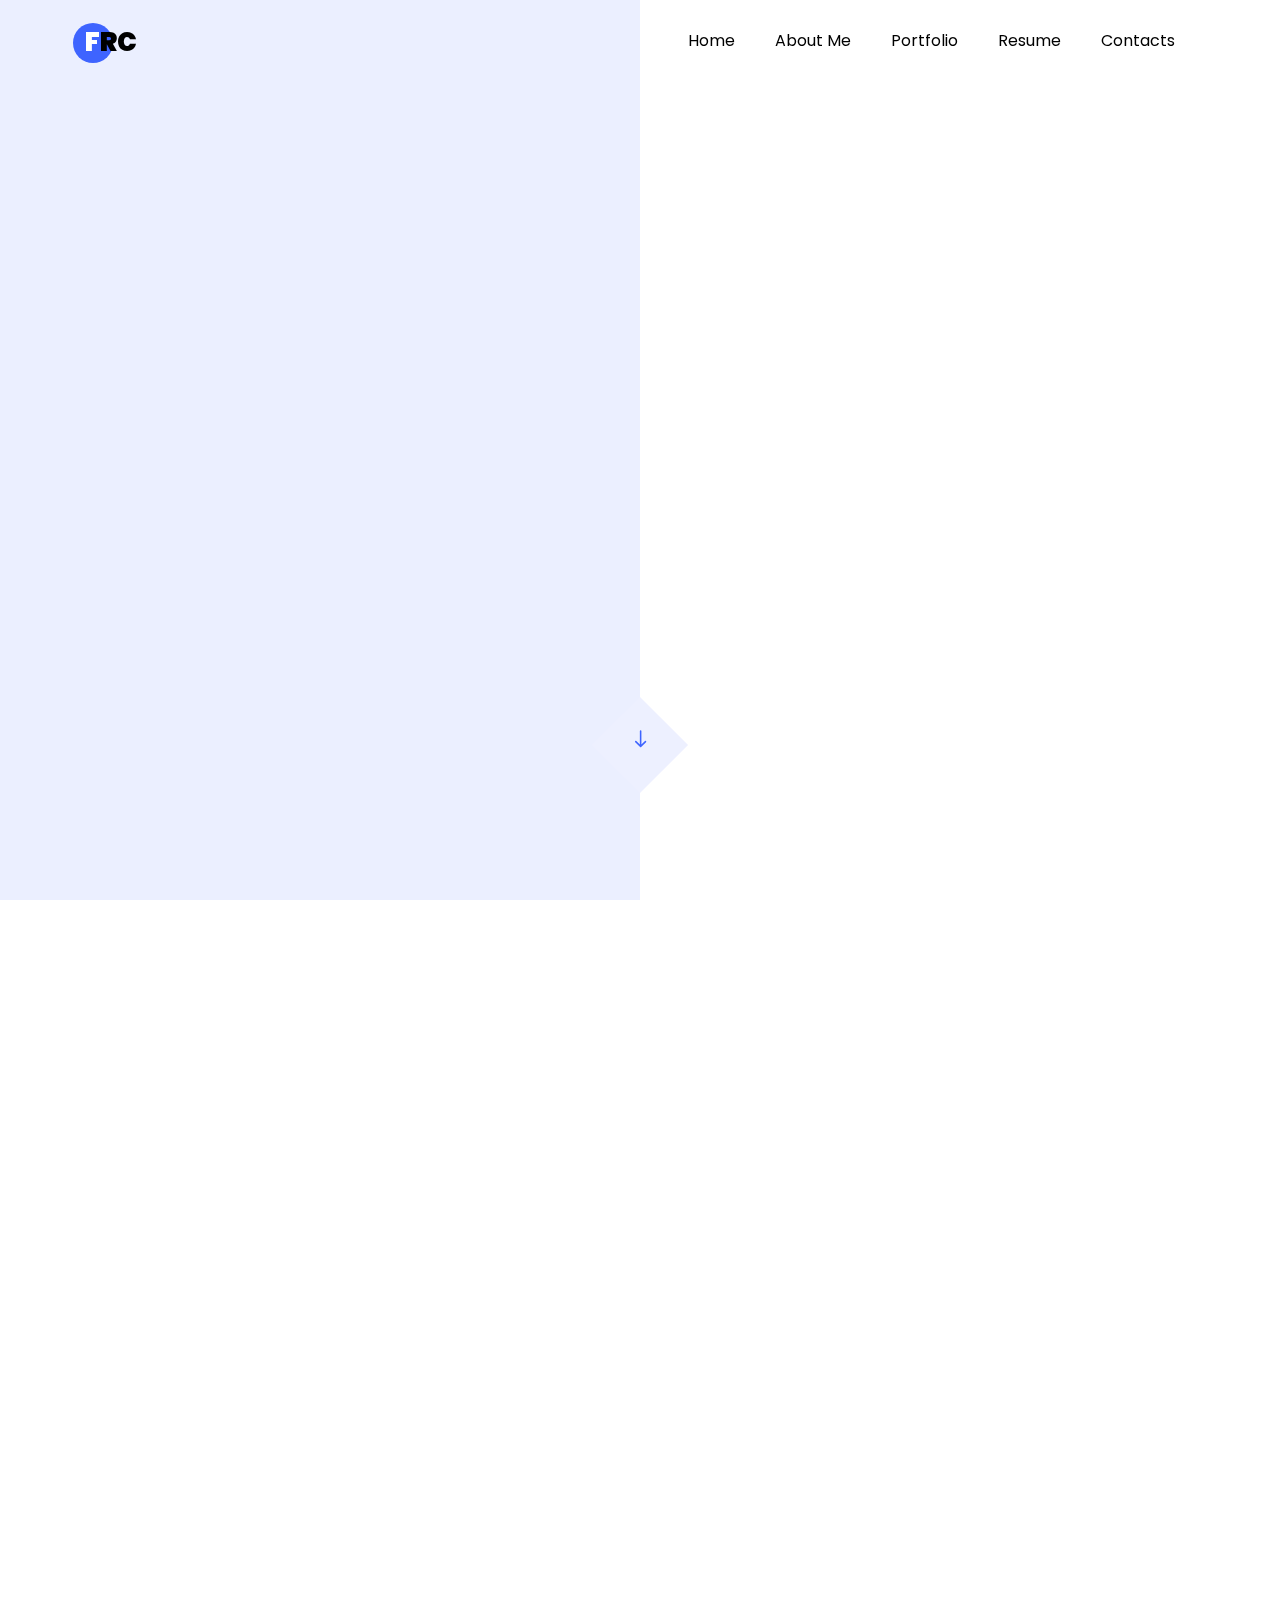
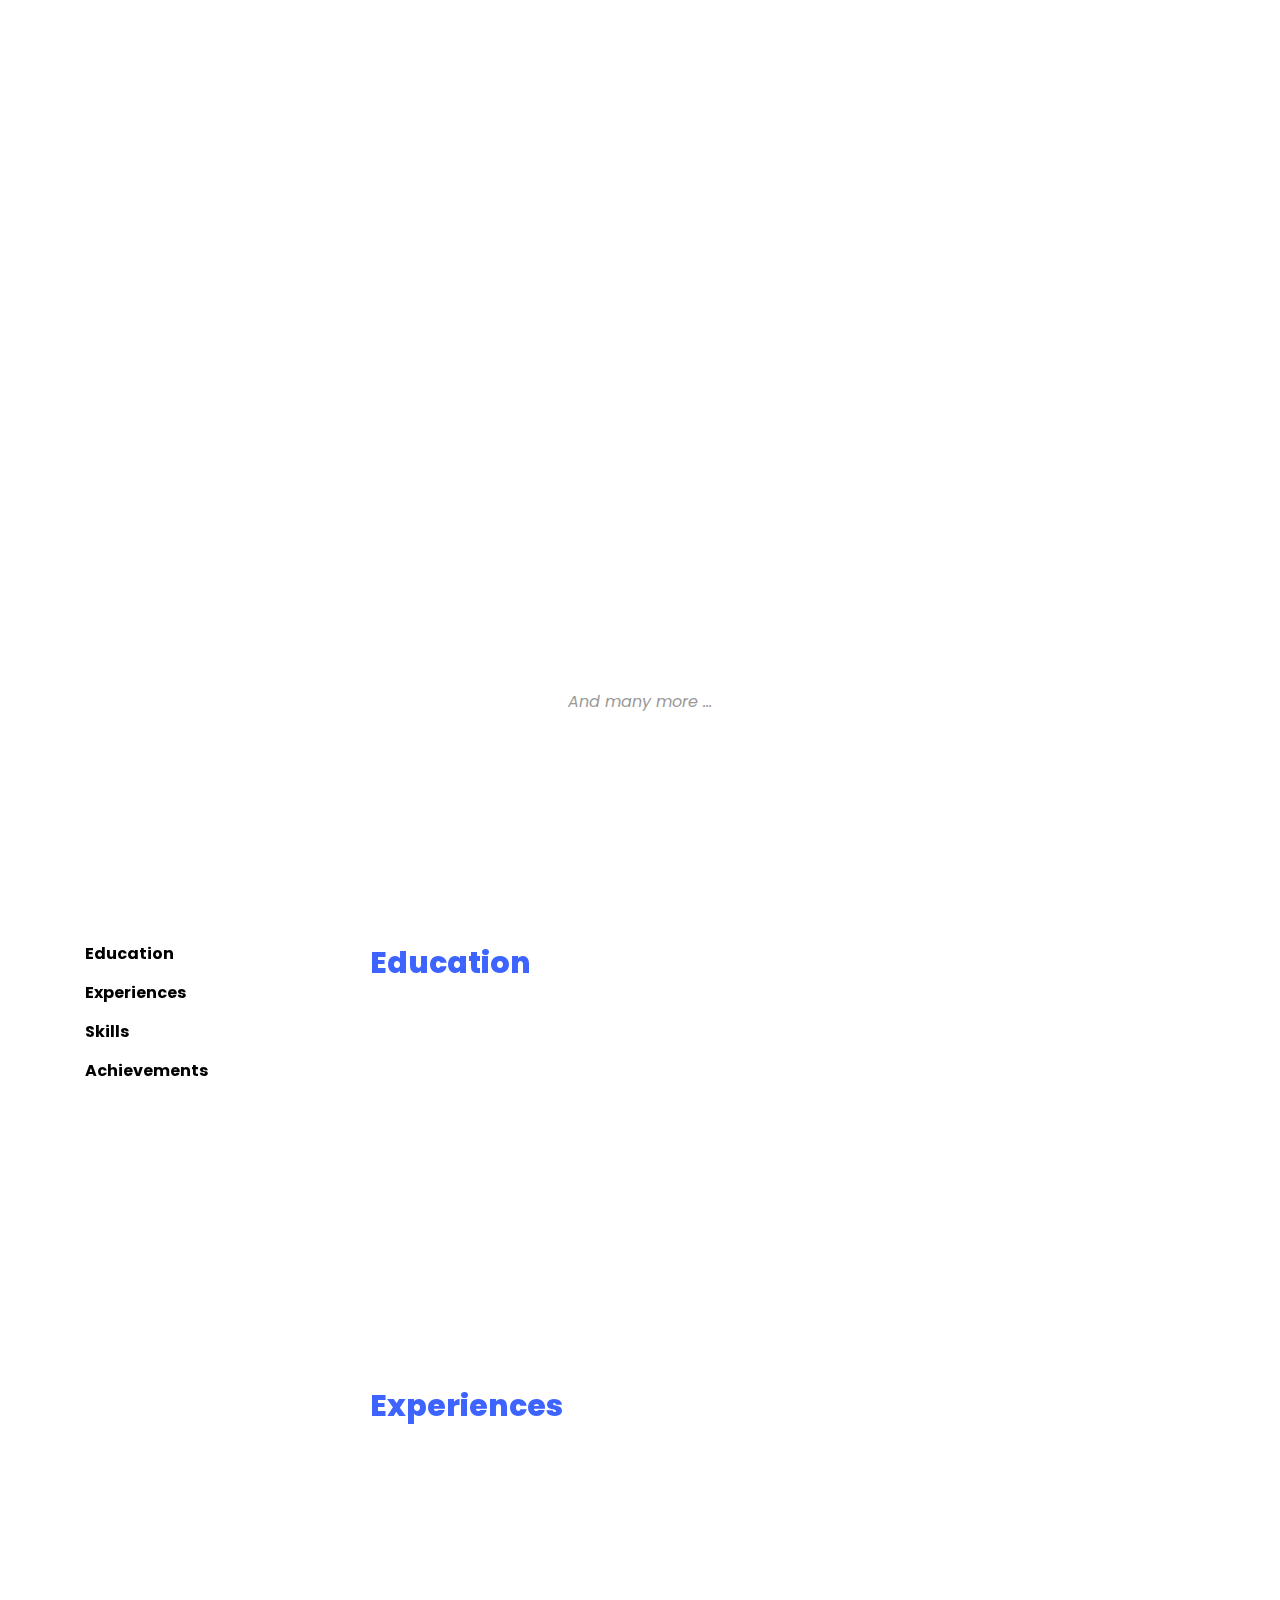
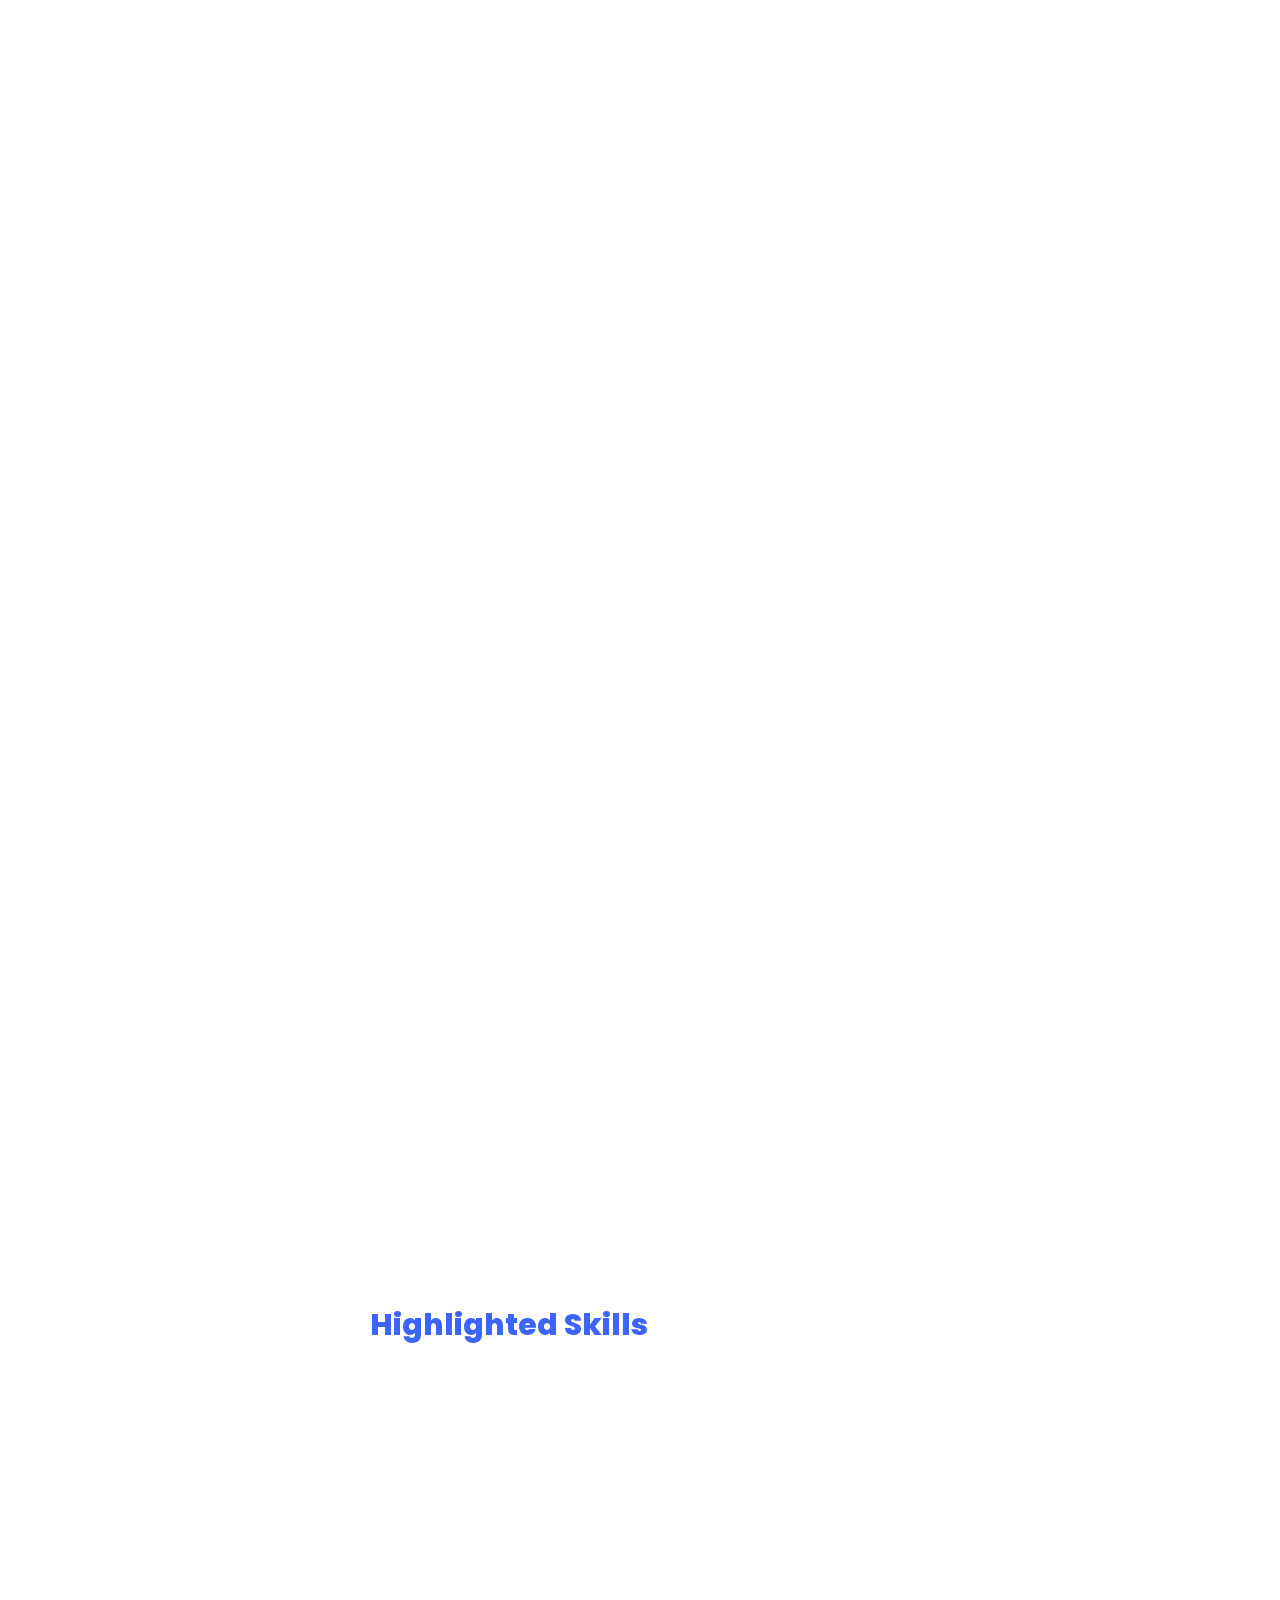
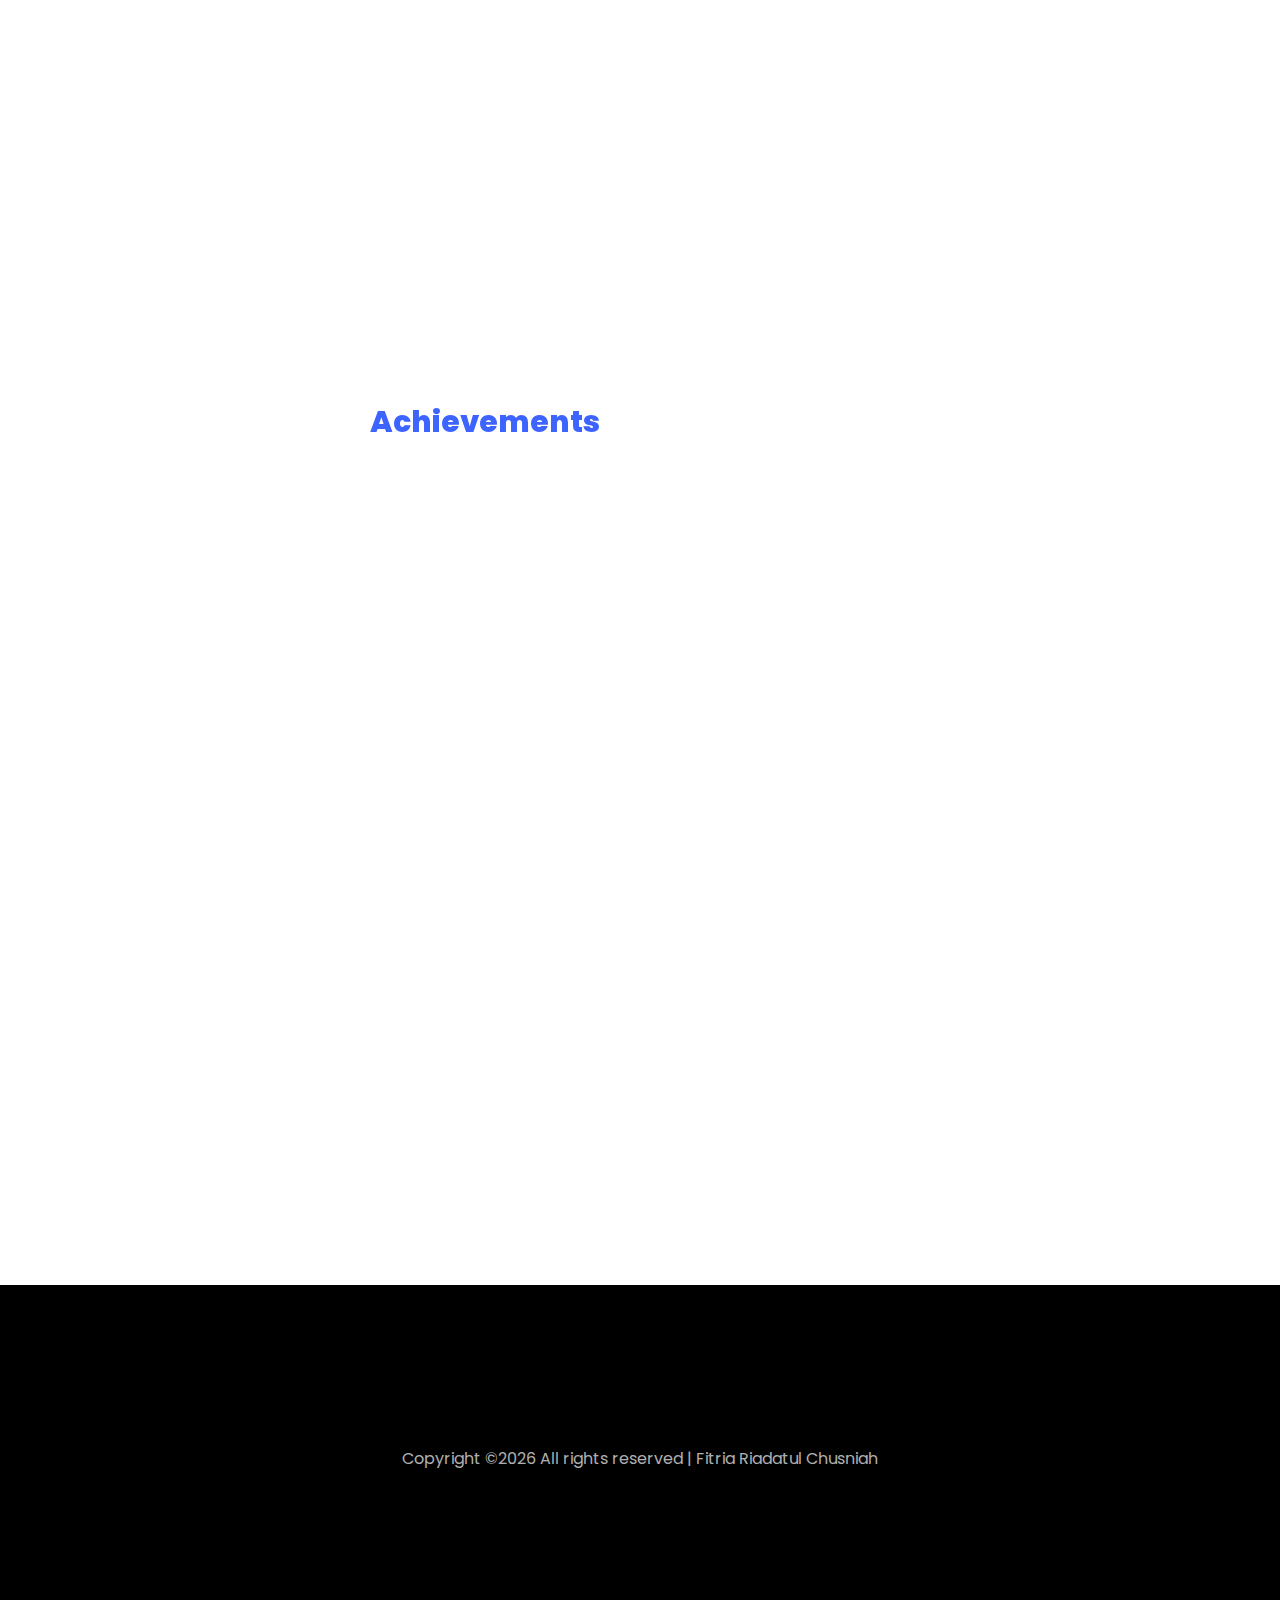
==== index.html @ 3eda2a97 "Update index.html" ====
<!DOCTYPE html>
<html lang="en">
  <head>
    <title>FRC</title>
    <meta charset="utf-8">
    <meta name="viewport" content="width=device-width, initial-scale=1, shrink-to-fit=no">
	  
<meta http-equiv='cache-control' content='no-cache'> 
<meta http-equiv='expires' content='0'> 
<meta http-equiv='pragma' content='no-cache'>
    
    <link href="https://fonts.googleapis.com/css?family=Poppins:100,200,300,400,500,600,700,800,900" rel="stylesheet">

    <link rel="stylesheet" href="css/open-iconic-bootstrap.min.css">
    <link rel="stylesheet" href="css/animate.css">
    
    <link rel="stylesheet" href="css/owl.carousel.min.css">
    <link rel="stylesheet" href="css/owl.theme.default.min.css">
    <link rel="stylesheet" href="css/magnific-popup.css">

    <link rel="stylesheet" href="css/aos.css">

    <link rel="stylesheet" href="css/ionicons.min.css">
    
    <link rel="stylesheet" href="css/flaticon.css">
    <link rel="stylesheet" href="css/icomoon.css">
    <link rel="stylesheet" href="css/style.css">
  </head>
  <body data-spy="scroll" data-target=".site-navbar-target" data-offset="300">
	  
	<!-- Header Start -->	
	<nav class="navbar navbar-expand-lg navbar-dark ftco_navbar ftco-navbar-light site-navbar-target" id="ftco-navbar">
		<div class="container">
		    <a class="navbar-brand" href="index.html"><span>F</span>RC</a>
		    <button class="navbar-toggler js-fh5co-nav-toggle fh5co-nav-toggle" type="button" data-toggle="collapse" data-target="#ftco-nav" aria-controls="ftco-nav" aria-expanded="false" aria-label="Toggle navigation">

		        <span class="oi oi-menu"></span> Menu

		    </button>

		    <div class="collapse navbar-collapse" id="ftco-nav">
		        <ul class="navbar-nav nav ml-auto">
		          <li class="nav-item"><a href="#home-section" class="nav-link"><span>Home</span></a></li>
		          <li class="nav-item"><a href="#about-section" class="nav-link"><span>About Me</span></a></li>
		          <li class="nav-item"><a href="#projects-section" class="nav-link"><span>Portfolio</span></a></li>
		          <li class="nav-item"><a href="#resume-section" class="nav-link"><span>Resume</span></a></li>
		          <li class="nav-item"><a href="#contact-section" class="nav-link"><span>Contacts</span></a></li>
		        </ul>
		    </div>
		</div>
	</nav>
	<!-- Header End -->	
		 
	<!-- Home Start -->		  
	<section class="hero-wrap js-fullheight">
	    <div class="overlay"></div>
	       <div class="container">
	           <div class="row no-gutters slider-text js-fullheight justify-content-center align-items-center">
	               <div class="col-lg-8 col-md-6 ftco-animate d-flex align-items-center">
	         	        <div class="text text-center">
	         		        <span class="subheading">Hey! I am</span>
		  				<h1> NIA.</h1>
			  			<h2>I'm a 
							<span
								class="txt-rotate"
								data-period="2000"
								data-rotate='[ "Programmer.","Learner.","Thinker." ]'>					
							</span>
						</h2>
					</div>
	           	</div>
	         	</div>
	       </div>
	     
		  <div class="mouse">
				<a href="#" class="mouse-icon">
					<div class="mouse-wheel"><span class="ion-ios-arrow-round-down"></span></div>
				</a>
			</div>
	</section>
	<!-- Home End -->	

	<!-- About Start -->	
	<section class="ftco-about img ftco-section ftco-no-pt ftco-no-pb" id="about-section">
	    <div class="container">
	    	<div class="row d-flex no-gutters">
	    		<div class="col-md-6 col-lg-6 pl-md-5 py-5">
	    			<div class="row justify-content-start pb-3">
			            <div class="col-md-12 heading-section ftco-animate">
				          	<h1 class="big">About</h1>
				            <h2 class="mb-4">About Me</h2>
				            <p> 
							      My name is Nia. I am passionate about learning new things, possess strong communication skills, adapt easily, and work well in a team. With my educational and professional background, I am proficient in computer operations, including the use of office management applications for administrative tasks. Additionally, I can build web-based applications using various programming languages.
										</p>
				           
			            </div>
			      </div>	
		      </div>

	    		<div class="col-md-6 col-lg-6 pl-md-5 py-5">
	    			<div class="row justify-content-start pb-3">
			            <div class="col-md-12 heading-section ftco-animate">
				          	 <ul class="about-info mt-4 px-md-0 px-2">
				            	<li class="d-flex"><span>Name</span> <span>: Fitria R. Chusniah [Nia]</span></li>
				            	<li class="d-flex"><span>Age</span> <span>: 26</span></li>
				            	<li class="d-flex"><span>Personality</span> <span>: <a href="https://www.16personalities.com/profiles/d9fbb42cc40e6" target="_blank" style="text-decoration: underline;"><b>INTJ-T</b></a></span></li>
				            	<li class="d-flex"><span>Interest</span> <span>: Books, Movies, Musics, Computers</span></li>
				            	<li class="d-flex"><span>Address</span> <span>: Jakarta, ID</span></li>
				            </ul>
			            </div>
			        </div>
		            <div class="counter-wrap ftco-animate d-flex mt-md-3">
	                    <div class="text">
	            
	                    </div>
		            </div>
		        </div>
	        </div>
	    </div>
	</section>
	<!-- About End -->	


	<!-- Portfolio Start -->	
	<section class="ftco-section ftco-project" id="projects-section">
	   	<div class="container-fluid px-md-0">
	   		<div class="row no-gutters justify-content-center pb-5">
		        <div class="col-md-12 heading-section text-center ftco-animate">
	    	      	<h1 class="big big-2">Portfolio</h1>
	        	    <h2 class="mb-4">My Web Applications Portfolio</h2>
	        	</div>
	    		<div class="row no-gutters">
	    			<div class="col-md-4">
	    				<div class="project img ftco-animate d-flex justify-content-center align-items-center" style="background-image: url(images/work-1.jpg);">
	    					<div class="overlay"></div>
		    				<div class="text text-center p-4">
		    					<h3><a href="#">Admin Web App - Ketringan Indonesia Startup</a></h3>
		    					<span>Codeigniter,Mysql,HTML,CSS,JS</span>
		    				</div>
	    				</div>
	  				</div>
	    			<div class="col-md-4">
	    				<div class="project img ftco-animate d-flex justify-content-center align-items-center" style="background-image: url(images/work-3.jpg);">
	    					<div class="overlay"></div>
		    				<div class="text text-center p-4">
		    					<h3><a href="#">Monitoring Reseller - PPKM IDUKA Telkom University</a></h3>
		    					<span>Codeigniter,Mysql,HTML,CSS,JS</span>
		    				</div>
	    				</div>
	    			</div>
	    			<div class="col-md-4">
	    				<div class="project img ftco-animate d-flex justify-content-center align-items-center" style="background-image: url(images/work-5.jpg);">
	    					<div class="overlay"></div>
		    				<div class="text text-center p-4">
		    					<h3><a href="#">OTO-Online - Logistic of Telkom University</a></h3>
		    					<span>Codeigniter,Mysql,HTML,CSS,JS</span>
		    				</div>
	    				</div>
	    			</div>
	    			<div class="col-md-4">
	    				<div class="project img ftco-animate d-flex justify-content-center align-items-center" style="background-image: url(images/work-6.jpg);">
	    					<div class="overlay"></div>
		    				<div class="text text-center p-4">
		    					<h3><a href="#">Al-Artha - Techno Infinity (Internship Project)</a></h3>
		    					<span>Laravel,Mysql,CSS,JS,Ajax</span>
		    				</div>
	    				</div>
	    			</div>
	    			<div class="col-md-4">
	    				<div class="project img ftco-animate d-flex justify-content-center align-items-center" style="background-image: url(images/work-2.jpg);">
	    					<div class="overlay"></div>
		    				<div class="text text-center p-4">
		    					<h3><a href="#">Content Management Application - James Newman Personal Blog</a></h3>
		    					<span>Codeigniter,Mysql,HTML,CSS</span>
		    				</div>
	    				</div>
	    			</div>
	    			<div class="col-md-4">
	    				<div class="project img ftco-animate d-flex justify-content-center align-items-center" style="background-image: url(images/work-4.jpg);">
	    					<div class="overlay"></div>
		    				<div class="text text-center p-4">
		    					<h3><a href="#">System Information Application -Madrasah At-Taqwa Batuwangi, Bandung</a></h3>
		    					<span>Codeigniter,Mysql,HTML,CSS</span>
		    				</div>
	    				</div>
	    			</div>
	    		</div>
	    	</div>
	    			<center><i>And many more ...</i></center>
	    </div>
	</section>
	<!-- Portfolio End -->

	<!-- Resume Start -->	
	<section class="ftco-section ftco-no-pb goto-here" id="resume-section">
	    <div class="container">
	    	<div class="row">
	    		<div class="col-md-3">
				    <nav id="navi">
					    <ul>
		     			    <li><a href="#page-1">Education</a></li>
		     			    <li><a href="#page-2">Experiences</a></li>
		     			    <li><a href="#page-3">Skills</a></li>
		     			    <li><a href="#page-4">Achievements</a></li>
		     			    <!-- <li><a href="#page-5">Download My Resume</a></li> -->
						</ul>
				    </nav>
				</div>

				<div class="col-md-9">
					<!-- Education Start -->
				    <div id="page-1" class= "page one">
					  	<h2 class="heading">Education</h2>
					    <div class="resume-wrap d-flex ftco-animate">
									<div class="text pl-3">
					    				<span class="date">2017-2020</span>
					    				<h2>Diploma III of Information System</h2>
					    				<i>Telkom University, Bandung, ID | GPa: 3.93</i>
					    		</div>
		    			</div>
		    			<div class="resume-wrap d-flex ftco-animate">
							    <div class="text pl-3">
				    				<span class="date">2013-2016</span>
				    				<h2>Software Engineering</h2>
				    				<i>Vocational High School 1 Kepanjen, Malang, ID</i>
			    				</div>
		    			</div>
					</div>
					<!-- Education End -->

					<!-- Experience Start -->
					<div id="page-2" class= "page two">
					  	<h2 class="heading">Experiences</h2>

					  <div class="resume-wrap d-flex ftco-animate">
		    				<div class="icon d-flex align-items-center justify-content-center">
						   		<span class="flaticon-analysis"></span>
						   	</div>
						   	<div class="text pl-3">
			    				<span class="date">Jan 2019 - Now</span>
			    				<h2>Web Programmer</h2>
			    				<span class="position">Freelancer</span>
			    				<p>
			    					<ul>
			    						<li>Developed and deployed over 15 web applications for diverse clients, encompassing projects from small business websites to complex web-based applications.</li>
			    						<li>Managed projects under Non-Disclosure Agreements (NDAs), ensuring confidentiality regarding application details and client identities for specific projects.</li>
			    					</ul>
			    				</p>
			    			</div>
		    		</div>		    

					  <div class="resume-wrap d-flex ftco-animate">
		    				<div class="icon d-flex align-items-center justify-content-center">
						   		<span class="flaticon-analysis"></span>
						   	</div>
						   	<div class="text pl-3">
			    				<span class="date">Feb 2022 - Dec 2022</span>
			    				<h2>Cybersecurity Data Processor</h2>
			    				<span class="position">BADAN SIBER DAN SANDI NEGARA (BSSN) REPUBLIK INDONESIA</span>
			    				<p>
			    					<ul>
			    						<li>Built and developed an information technology system for processing cybersecurity assessment data.</li>
			    						<li>Processed and analyzed over 500 cybersecurity assessment data points from 2019 to 2022 for regional governments in Indonesia, covering 34 provinces and over 500 regencies/cities. Reported and presented findings to senior management.</li>
			    						<li>Handled administrative clerk duties concurrently, ensuring efficient office operations and supporting office work flow.</li>
			    					</ul>
			    				</p>
			    			</div>
		    		</div>		
						
						<div class="resume-wrap d-flex ftco-animate">
						    <div class="icon d-flex align-items-center justify-content-center">
						    	<span class="flaticon-analysis"></span>
						    </div>
						    <div class="text pl-3">
			    				<span class="date">Januari 2020 - April 2020</span>
			    				<h2>Student Intern (Junior Programmer)</h2>
			    				<span class="position">TECHNO INFINITY Bandung</span>
			    				<p>
			    					<ul>
			    						<li>Assisted the software development team in crafting and implementing essential features for client applications.</li>
			    						<li>Successfully completed development tasks for three applications during the internship period.</li>
			    						<li>Contributed to the overall project success by delivering high-quality code and meeting deadlines.</li>
			    					</ul>
			    				</p>
			    			</div>
		    			</div>
		    			
							<div class="resume-wrap d-flex ftco-animate">
		    				<div class="icon d-flex align-items-center justify-content-center">
						   		<span class="flaticon-analysis"></span>
						   	</div>
						   	<div class="text pl-3">
			    				<span class="date">2018-2019</span>
			    				<h2>Practicum Assistant</h2>
			    				<span class="position">
			    						Applied Science School Laboratory - Telkom University
			    				</span>	
			    				<p>
			    				<p>Planning, implementing and evaluating student practicum activities for the following courses :</p></p>		    				
			    				<ul>
			    						<li>Office Management Application (Microsoft Office: Word, Excel, Power Point, Access)</li>
			    						<li>Algorithm and Computer Programming (Java)</li>
			    						<li>Implementation of User Interface Design (UI/UX)</li>
			    						<li>Advanced Web Programming(PHP)</li>
			    				</ul>
			    				
			    			</div>
		    			</div>	

				    </div>
				    <!-- Experience End -->


					<!-- Skill Start -->
					<div id="page-3" class= "page three">
						<h2 class="heading">Highlighted Skills</h2>


						<div class="row">
							<div class="col-md-6 animate-box">
								<div class="progress-wrap ftco-animate">
									<h2 style="color: #0a7cf8">Technical Skills</h2>
								</div>
							</div>
						  			
							<div class="col-md-6 animate-box">
								<div class="progress-wrap ftco-animate">
									<h2 style="color: #0a7cf8">Non-Technical Skills</h2>
								</div>
							</div>

							<div class="col-md-6 animate-box">
								<div class="progress-wrap ftco-animate">
									<h3>PHP (Codeigniter, Laravel)</h3>
								</div>
							</div>
						  			
							<div class="col-md-6 animate-box">
								<div class="progress-wrap ftco-animate">
									<h3>English</h3>
								</div>
							</div>

							<div class="col-md-6 animate-box">
								<div class="progress-wrap ftco-animate">
									<h3>HTML, CSS</h3>
								</div>
							</div>

							<div class="col-md-6 animate-box">
								<div class="progress-wrap ftco-animate">
									<h3>German</h3>
								</div>
							</div>


							<div class="col-md-6 animate-box">
								<div class="progress-wrap ftco-animate">
									<h3>SQL</h3>
								</div>
							</div>

							<div class="col-md-6 animate-box">
								<div class="progress-wrap ftco-animate">
									<h3>Teamwork</h3>
								</div>
							</div>

							<div class="col-md-6 animate-box">
								<div class="progress-wrap ftco-animate">
									<h3>Git</h3>
								</div>
							</div>	

							<div class="col-md-6 animate-box">
								<div class="progress-wrap ftco-animate">
									<h3>Communication & Public Speaking</h3>
								</div>
							</div>

							<div class="col-md-6 animate-box">
								<div class="progress-wrap ftco-animate">
									<h3>Microsoft Word</h3>
								</div>
							</div>

							<div class="col-md-6 animate-box">
								<div class="progress-wrap ftco-animate">
									<h3>Fast Learner</h3>
								</div>
							</div>

							<div class="col-md-6 animate-box">
								<div class="progress-wrap ftco-animate">
									<h3>Micosoft Excel</h3>
								</div>
							</div>

							<div class="col-md-6 animate-box">
								<div class="progress-wrap ftco-animate">
									<h3>Critical & Analytical Thinking</h3>
								</div>
							</div>
							

							<div class="col-md-6 animate-box">
								<div class="progress-wrap ftco-animate">
									<h3>Micosoft Power Point</h3>
								</div>
							</div>

							<div class="col-md-6 animate-box">
								<div class="progress-wrap ftco-animate">
									<h3>Problem Solving</h3>
								</div>
							</div>

							<div class="col-md-6 animate-box">
								<div class="progress-wrap ftco-animate">
									<h3>Microsoft Access</h3>
								</div>
							</div>
													

							<div class="col-md-6 animate-box">
								<div class="progress-wrap ftco-animate">
									<h3>Punctuality</h3>
								</div>
							</div>
						</div>
					</div>
					<!-- Skill End -->

				    <!-- Achievement Start -->				
					<div id="page-4" class= "page four">
					    <h2 class="heading">Achievements</h2>
						    <div class="resume-wrap d-flex ftco-animate">
							    	<div class="icon d-flex align-items-center justify-content-center">
							    		<span class="flaticon-innovation"></span>
							    	</div>
							    	<div class="text pl-3">
				    					<h2>Scholarship Awardee</h2>
				    					<span class="position">Full Scholarship for Outstanding Achievements, Telkom University 2017</span>
			    					</div>
		    				</div>
		    				<div class="resume-wrap d-flex ftco-animate">
							    	<div class="icon d-flex align-items-center justify-content-center">
							    		<span class="flaticon-innovation"></span>
							    	</div>
							    	<div class="text pl-3">
				    					<h2>Top 15 Web Developer</h2>
				    					<span class="position">Hackathon 2019 :hackBDGweather Competition</span>
			    					</div>
		    				</div>
					</div>
					<!-- Achievement End -->	

<!-- 					<div id="page-5" class= "page five">
						  	<h2 class="heading">Download My CV</h2>
						    <div class="resume-wrap d-flex ftco-animate">						    	
								<div class="text pl-3">
			    					 <a href="images/CV_Portofolio.pdf" target="_blank" download=""><button class="btn btn-primary py-3 px-3">Click Here to Download</button></a>
			    				</div>
		    				</div>		    				
					</div> -->
				</div>
			</div>
	    </div>
	</section>
	<!-- Resume End -->	

	<!-- Contact Start -->
	<section class="ftco-section contact-section ftco-no-pb" id="contact-section">
	    <div class="container">
	      	<div class="row justify-content-center mb-5 pb-3">
		        <div class="col-md-7 heading-section text-center ftco-animate">
	            	<h1 class="big big-2">Contact</h1>
	            	<h2 class="mb-4">Contact Me</h2>
	        	</div>
	    	</div>

	        <div class="row d-flex contact-info mb-5">
	          	<div class="col-md-6 col-lg-3 d-flex ftco-animate">
		          	<div class="align-self-stretch box text-center p-4 shadow">
		          		<div class="icon d-flex align-items-center justify-content-center">
		          			<span class="icon-map-signs"></span>
		          		</div>
		          		<div>
			          		<h3 class="mb-4">Address</h3>
				            <p>Jakarta - Indonesia</p>
				        </div>
			        </div>
	          	</div>
	        	<div class="col-md-6 col-lg-3 d-flex ftco-animate">
	          		<div class="align-self-stretch box text-center p-4 shadow">
	          			<div class="icon d-flex align-items-center justify-content-center">
	          				<span class="icon-phone2"></span>
	          			</div>
	          			<div>
		          			<h3 class="mb-4">Contact Number</h3>
			            	<p>+62851-2101-3021</p>
		            	</div>
		          </div>
	          	</div>
	          	<div class="col-md-6 col-lg-3 d-flex ftco-animate">
	          		<div class="align-self-stretch box text-center p-4 shadow">
	          			<div class="icon d-flex align-items-center justify-content-center">
	          				<span class="icon-paper-plane"></span>
	          			</div>
	          			<div>
		          			<h3 class="mb-4">Email Address</h3>
			            	<p><a href="mailto:fitriachusniah@gmail.com">fitriachusniah@gmail.com</a></p>
			          	</div>
		          	</div>
	          	</div>
	          	<div class="col-md-6 col-lg-3 d-flex ftco-animate">
	          		<div class="align-self-stretch box text-center p-4 shadow">
	          			<div class="icon d-flex align-items-center justify-content-center">
	          				<span class="icon-globe"></span>
	          			</div>
	          			<div>
		          			<h3 class="mb-4">Website</h3>
			            	<p>fitriachusniah.github.io</p>
		            	</div>
		          	</div>
	          	</div>
	        </div>	      
	    </div>
	</section>
	<!-- Contact End -->
			
	<!-- Footer Start -->
	<footer class="ftco-footer ftco-section">
	    <div class="container">
	        <div class="row mb-5"> 
	        </div>
	        <div class="row">
	            <div class="col-md-12 text-center">
	            	<p>
	  				<a href="Reveal/index.html">Copyright</a> &copy;<script>document.write(new Date().getFullYear());</script> All rights reserved | Fitria Riadatul Chusniah
	 				</p>
	          	</div>
	        </div>
	    </div>
	</footer>
	<!-- Footer End -->    
	  

	<!-- loader -->
	  <div id="ftco-loader" class="show fullscreen"><svg class="circular" width="48px" height="48px"><circle class="path-bg" cx="24" cy="24" r="22" fill="none" stroke-width="4" stroke="#eeeeee"/><circle class="path" cx="24" cy="24" r="22" fill="none" stroke-width="4" stroke-miterlimit="10" stroke="#F96D00"/></svg></div>


	  <script src="js/jquery.min.js"></script>
	  <script src="js/jquery-migrate-3.0.1.min.js"></script>
	  <script src="js/popper.min.js"></script>
	  <script src="js/bootstrap.min.js"></script>
	  <script src="js/jquery.easing.1.3.js"></script>
	  <script src="js/jquery.waypoints.min.js"></script>
	  <script src="js/jquery.stellar.min.js"></script>
	  <script src="js/owl.carousel.min.js"></script>
	  <script src="js/jquery.magnific-popup.min.js"></script>
	  <script src="js/aos.js"></script>
	  <script src="js/jquery.animateNumber.min.js"></script>
	  <script src="js/scrollax.min.js"></script>
	  
	  <script src="js/main.js"></script>
    
  </body>
</html>
---- css/flaticon.css ----
/*
  	Flaticon icon font: Flaticon
  	Creation date: 04/01/2019 13:45
  	*/


@font-face {
  font-family: "Flaticon";
  src: url("../fonts/flaticon/font/Flaticon.eot");
  src: url("../fonts/flaticon/font/Flaticon.eot?#iefix") format("embedded-opentype"),
       url("../fonts/flaticon/font/Flaticon.woff") format("woff"),
       url("../fonts/flaticon/font/Flaticon.ttf") format("truetype"),
       url("../fonts/flaticon/font/Flaticon.svg#Flaticon") format("svg");
  font-weight: normal;
  font-style: normal;
}

@media screen and (-webkit-min-device-pixel-ratio:0) {
  @font-face {
    font-family: "Flaticon";
    src: url("../fonts/flaticon/font/Flaticon.svg#Flaticon") format("svg");
  }
}

[class^="flaticon-"]:before, [class*=" flaticon-"]:before,
[class^="flaticon-"]:after, [class*=" flaticon-"]:after {   
  font-family: Flaticon;
  font-style: normal;
  font-weight: normal;
  font-variant: normal;
  text-transform: none;
  line-height: 1;

  /* Better Font Rendering =========== */
  -webkit-font-smoothing: antialiased;
  -moz-osx-font-smoothing: grayscale;
}

.flaticon-ideas:before { content: "\f100"; }
.flaticon-flasks:before { content: "\f101"; }
.flaticon-analysis:before { content: "\f102"; }
.flaticon-ux-design:before { content: "\f103"; }
.flaticon-web-design:before { content: "\f104"; }
.flaticon-idea:before { content: "\f105"; }
.flaticon-innovation:before { content: "\f106"; }
---- css/icomoon.css ----
@font-face {
  font-family: 'icomoon';
  src:  url('../fonts/icomoon/icomoon.eot?6tt51o');
  src:  url('../fonts/icomoon/icomoon.eot?6tt51o#iefix') format('embedded-opentype'),
    url('../fonts/icomoon/icomoon.ttf?6tt51o') format('truetype'),
    url('../fonts/icomoon/icomoon.woff?6tt51o') format('woff'),
    url('../fonts/icomoon/icomoon.svg?6tt51o#icomoon') format('svg');
  font-weight: normal;
  font-style: normal;
}

[class^="icon-"], [class*=" icon-"] {
  /* use !important to prevent issues with browser extensions that change fonts */
  font-family: 'icomoon' !important;
  speak: none;
  font-style: normal;
  font-weight: normal;
  font-variant: normal;
  text-transform: none;
  line-height: 1;

  /* Better Font Rendering =========== */
  -webkit-font-smoothing: antialiased;
  -moz-osx-font-smoothing: grayscale;
}

.icon-asterisk:before {
  content: "\f069";
}
.icon-plus:before {
  content: "\f067";
}
.icon-question:before {
  content: "\f128";
}
.icon-minus:before {
  content: "\f068";
}
.icon-glass:before {
  content: "\f000";
}
.icon-music:before {
  content: "\f001";
}
.icon-search:before {
  content: "\f002";
}
.icon-envelope-o:before {
  content: "\f003";
}
.icon-heart:before {
  content: "\f004";
}
.icon-star:before {
  content: "\f005";
}
.icon-star-o:before {
  content: "\f006";
}
.icon-user:before {
  content: "\f007";
}
.icon-film:before {
  content: "\f008";
}
.icon-th-large:before {
  content: "\f009";
}
.icon-th:before {
  content: "\f00a";
}
.icon-th-list:before {
  content: "\f00b";
}
.icon-check:before {
  content: "\f00c";
}
.icon-close:before {
  content: "\f00d";
}
.icon-remove:before {
  content: "\f00d";
}
.icon-times:before {
  content: "\f00d";
}
.icon-search-plus:before {
  content: "\f00e";
}
.icon-search-minus:before {
  content: "\f010";
}
.icon-power-off:before {
  content: "\f011";
}
.icon-signal:before {
  content: "\f012";
}
.icon-cog:before {
  content: "\f013";
}
.icon-gear:before {
  content: "\f013";
}
.icon-trash-o:before {
  content: "\f014";
}
.icon-home:before {
  content: "\f015";
}
.icon-file-o:before {
  content: "\f016";
}
.icon-clock-o:before {
  content: "\f017";
}
.icon-road:before {
  content: "\f018";
}
.icon-download:before {
  content: "\f019";
}
.icon-arrow-circle-o-down:before {
  content: "\f01a";
}
.icon-arrow-circle-o-up:before {
  content: "\f01b";
}
.icon-inbox:before {
  content: "\f01c";
}
.icon-play-circle-o:before {
  content: "\f01d";
}
.icon-repeat:before {
  content: "\f01e";
}
.icon-rotate-right:before {
  content: "\f01e";
}
.icon-refresh:before {
  content: "\f021";
}
.icon-list-alt:before {
  content: "\f022";
}
.icon-lock:before {
  content: "\f023";
}
.icon-flag:before {
  content: "\f024";
}
.icon-headphones:before {
  content: "\f025";
}
.icon-volume-off:before {
  content: "\f026";
}
.icon-volume-down:before {
  content: "\f027";
}
.icon-volume-up:before {
  content: "\f028";
}
.icon-qrcode:before {
  content: "\f029";
}
.icon-barcode:before {
  content: "\f02a";
}
.icon-tag:before {
  content: "\f02b";
}
.icon-tags:before {
  content: "\f02c";
}
.icon-book:before {
  content: "\f02d";
}
.icon-bookmark:before {
  content: "\f02e";
}
.icon-print:before {
  content: "\f02f";
}
.icon-camera:before {
  content: "\f030";
}
.icon-font:before {
  content: "\f031";
}
.icon-bold:before {
  content: "\f032";
}
.icon-italic:before {
  content: "\f033";
}
.icon-text-height:before {
  content: "\f034";
}
.icon-text-width:before {
  content: "\f035";
}
.icon-align-left:before {
  content: "\f036";
}
.icon-align-center:before {
  content: "\f037";
}
.icon-align-right:before {
  content: "\f038";
}
.icon-align-justify:before {
  content: "\f039";
}
.icon-list:before {
  content: "\f03a";
}
.icon-dedent:before {
  content: "\f03b";
}
.icon-outdent:before {
  content: "\f03b";
}
.icon-indent:before {
  content: "\f03c";
}
.icon-video-camera:before {
  content: "\f03d";
}
.icon-image:before {
  content: "\f03e";
}
.icon-photo:before {
  content: "\f03e";
}
.icon-picture-o:before {
  content: "\f03e";
}
.icon-pencil:before {
  content: "\f040";
}
.icon-map-marker:before {
  content: "\f041";
}
.icon-adjust:before {
  content: "\f042";
}
.icon-tint:before {
  content: "\f043";
}
.icon-edit:before {
  content: "\f044";
}
.icon-pencil-square-o:before {
  content: "\f044";
}
.icon-share-square-o:before {
  content: "\f045";
}
.icon-check-square-o:before {
  content: "\f046";
}
.icon-arrows:before {
  content: "\f047";
}
.icon-step-backward:before {
  content: "\f048";
}
.icon-fast-backward:before {
  content: "\f049";
}
.icon-backward:before {
  content: "\f04a";
}
.icon-play:before {
  content: "\f04b";
}
.icon-pause:before {
  content: "\f04c";
}
.icon-stop:before {
  content: "\f04d";
}
.icon-forward:before {
  content: "\f04e";
}
.icon-fast-forward:before {
  content: "\f050";
}
.icon-step-forward:before {
  content: "\f051";
}
.icon-eject:before {
  content: "\f052";
}
.icon-chevron-left:before {
  content: "\f053";
}
.icon-chevron-right:before {
  content: "\f054";
}
.icon-plus-circle:before {
  content: "\f055";
}
.icon-minus-circle:before {
  content: "\f056";
}
.icon-times-circle:before {
  content: "\f057";
}
.icon-check-circle:before {
  content: "\f058";
}
.icon-question-circle:before {
  content: "\f059";
}
.icon-info-circle:before {
  content: "\f05a";
}
.icon-crosshairs:before {
  content: "\f05b";
}
.icon-times-circle-o:before {
  content: "\f05c";
}
.icon-check-circle-o:before {
  content: "\f05d";
}
.icon-ban:before {
  content: "\f05e";
}
.icon-arrow-left:before {
  content: "\f060";
}
.icon-arrow-right:before {
  content: "\f061";
}
.icon-arrow-up:before {
  content: "\f062";
}
.icon-arrow-down:before {
  content: "\f063";
}
.icon-mail-forward:before {
  content: "\f064";
}
.icon-share:before {
  content: "\f064";
}
.icon-expand:before {
  content: "\f065";
}
.icon-compress:before {
  content: "\f066";
}
.icon-exclamation-circle:before {
  content: "\f06a";
}
.icon-gift:before {
  content: "\f06b";
}
.icon-leaf:before {
  content: "\f06c";
}
.icon-fire:before {
  content: "\f06d";
}
.icon-eye:before {
  content: "\f06e";
}
.icon-eye-slash:before {
  content: "\f070";
}
.icon-exclamation-triangle:before {
  content: "\f071";
}
.icon-warning:before {
  content: "\f071";
}
.icon-plane:before {
  content: "\f072";
}
.icon-calendar:before {
  content: "\f073";
}
.icon-random:before {
  content: "\f074";
}
.icon-comment:before {
  content: "\f075";
}
.icon-magnet:before {
  content: "\f076";
}
.icon-chevron-up:before {
  content: "\f077";
}
.icon-chevron-down:before {
  content: "\f078";
}
.icon-retweet:before {
  content: "\f079";
}
.icon-shopping-cart:before {
  content: "\f07a";
}
.icon-folder:before {
  content: "\f07b";
}
.icon-folder-open:before {
  content: "\f07c";
}
.icon-arrows-v:before {
  content: "\f07d";
}
.icon-arrows-h:before {
  content: "\f07e";
}
.icon-bar-chart:before {
  content: "\f080";
}
.icon-bar-chart-o:before {
  content: "\f080";
}
.icon-twitter-square:before {
  content: "\f081";
}
.icon-facebook-square:before {
  content: "\f082";
}
.icon-camera-retro:before {
  content: "\f083";
}
.icon-key:before {
  content: "\f084";
}
.icon-cogs:before {
  content: "\f085";
}
.icon-gears:before {
  content: "\f085";
}
.icon-comments:before {
  content: "\f086";
}
.icon-thumbs-o-up:before {
  content: "\f087";
}
.icon-thumbs-o-down:before {
  content: "\f088";
}
.icon-star-half:before {
  content: "\f089";
}
.icon-heart-o:before {
  content: "\f08a";
}
.icon-sign-out:before {
  content: "\f08b";
}
.icon-linkedin-square:before {
  content: "\f08c";
}
.icon-thumb-tack:before {
  content: "\f08d";
}
.icon-external-link:before {
  content: "\f08e";
}
.icon-sign-in:before {
  content: "\f090";
}
.icon-trophy:before {
  content: "\f091";
}
.icon-github-square:before {
  content: "\f092";
}
.icon-upload:before {
  content: "\f093";
}
.icon-lemon-o:before {
  content: "\f094";
}
.icon-phone:before {
  content: "\f095";
}
.icon-square-o:before {
  content: "\f096";
}
.icon-bookmark-o:before {
  content: "\f097";
}
.icon-phone-square:before {
  content: "\f098";
}
.icon-twitter:before {
  content: "\f099";
}
.icon-facebook:before {
  content: "\f09a";
}
.icon-facebook-f:before {
  content: "\f09a";
}
.icon-github:before {
  content: "\f09b";
}
.icon-unlock:before {
  content: "\f09c";
}
.icon-credit-card:before {
  content: "\f09d";
}
.icon-feed:before {
  content: "\f09e";
}
.icon-rss:before {
  content: "\f09e";
}
.icon-hdd-o:before {
  content: "\f0a0";
}
.icon-bullhorn:before {
  content: "\f0a1";
}
.icon-bell-o:before {
  content: "\f0a2";
}
.icon-certificate:before {
  content: "\f0a3";
}
.icon-hand-o-right:before {
  content: "\f0a4";
}
.icon-hand-o-left:before {
  content: "\f0a5";
}
.icon-hand-o-up:before {
  content: "\f0a6";
}
.icon-hand-o-down:before {
  content: "\f0a7";
}
.icon-arrow-circle-left:before {
  content: "\f0a8";
}
.icon-arrow-circle-right:before {
  content: "\f0a9";
}
.icon-arrow-circle-up:before {
  content: "\f0aa";
}
.icon-arrow-circle-down:before {
  content: "\f0ab";
}
.icon-globe:before {
  content: "\f0ac";
}
.icon-wrench:before {
  content: "\f0ad";
}
.icon-tasks:before {
  content: "\f0ae";
}
.icon-filter:before {
  content: "\f0b0";
}
.icon-briefcase:before {
  content: "\f0b1";
}
.icon-arrows-alt:before {
  content: "\f0b2";
}
.icon-group:before {
  content: "\f0c0";
}
.icon-users:before {
  content: "\f0c0";
}
.icon-chain:before {
  content: "\f0c1";
}
.icon-link:before {
  content: "\f0c1";
}
.icon-cloud:before {
  content: "\f0c2";
}
.icon-flask:before {
  content: "\f0c3";
}
.icon-cut:before {
  content: "\f0c4";
}
.icon-scissors:before {
  content: "\f0c4";
}
.icon-copy:before {
  content: "\f0c5";
}
.icon-files-o:before {
  content: "\f0c5";
}
.icon-paperclip:before {
  content: "\f0c6";
}
.icon-floppy-o:before {
  content: "\f0c7";
}
.icon-save:before {
  content: "\f0c7";
}
.icon-square:before {
  content: "\f0c8";
}
.icon-bars:before {
  content: "\f0c9";
}
.icon-navicon:before {
  content: "\f0c9";
}
.icon-reorder:before {
  content: "\f0c9";
}
.icon-list-ul:before {
  content: "\f0ca";
}
.icon-list-ol:before {
  content: "\f0cb";
}
.icon-strikethrough:before {
  content: "\f0cc";
}
.icon-underline:before {
  content: "\f0cd";
}
.icon-table:before {
  content: "\f0ce";
}
.icon-magic:before {
  content: "\f0d0";
}
.icon-truck:before {
  content: "\f0d1";
}
.icon-pinterest:before {
  content: "\f0d2";
}
.icon-pinterest-square:before {
  content: "\f0d3";
}
.icon-google-plus-square:before {
  content: "\f0d4";
}
.icon-google-plus:before {
  content: "\f0d5";
}
.icon-money:before {
  content: "\f0d6";
}
.icon-caret-down:before {
  content: "\f0d7";
}
.icon-caret-up:before {
  content: "\f0d8";
}
.icon-caret-left:before {
  content: "\f0d9";
}
.icon-caret-right:before {
  content: "\f0da";
}
.icon-columns:before {
  content: "\f0db";
}
.icon-sort:before {
  content: "\f0dc";
}
.icon-unsorted:before {
  content: "\f0dc";
}
.icon-sort-desc:before {
  content: "\f0dd";
}
.icon-sort-down:before {
  content: "\f0dd";
}
.icon-sort-asc:before {
  content: "\f0de";
}
.icon-sort-up:before {
  content: "\f0de";
}
.icon-envelope:before {
  content: "\f0e0";
}
.icon-linkedin:before {
  content: "\f0e1";
}
.icon-rotate-left:before {
  content: "\f0e2";
}
.icon-undo:before {
  content: "\f0e2";
}
.icon-gavel:before {
  content: "\f0e3";
}
.icon-legal:before {
  content: "\f0e3";
}
.icon-dashboard:before {
  content: "\f0e4";
}
.icon-tachometer:before {
  content: "\f0e4";
}
.icon-comment-o:before {
  content: "\f0e5";
}
.icon-comments-o:before {
  content: "\f0e6";
}
.icon-bolt:before {
  content: "\f0e7";
}
.icon-flash:before {
  content: "\f0e7";
}
.icon-sitemap:before {
  content: "\f0e8";
}
.icon-umbrella:before {
  content: "\f0e9";
}
.icon-clipboard:before {
  content: "\f0ea";
}
.icon-paste:before {
  content: "\f0ea";
}
.icon-lightbulb-o:before {
  content: "\f0eb";
}
.icon-exchange:before {
  content: "\f0ec";
}
.icon-cloud-download:before {
  content: "\f0ed";
}
.icon-cloud-upload:before {
  content: "\f0ee";
}
.icon-user-md:before {
  content: "\f0f0";
}
.icon-stethoscope:before {
  content: "\f0f1";
}
.icon-suitcase:before {
  content: "\f0f2";
}
.icon-bell:before {
  content: "\f0f3";
}
.icon-coffee:before {
  content: "\f0f4";
}
.icon-cutlery:before {
  content: "\f0f5";
}
.icon-file-text-o:before {
  content: "\f0f6";
}
.icon-building-o:before {
  content: "\f0f7";
}
.icon-hospital-o:before {
  content: "\f0f8";
}
.icon-ambulance:before {
  content: "\f0f9";
}
.icon-medkit:before {
  content: "\f0fa";
}
.icon-fighter-jet:before {
  content: "\f0fb";
}
.icon-beer:before {
  content: "\f0fc";
}
.icon-h-square:before {
  content: "\f0fd";
}
.icon-plus-square:before {
  content: "\f0fe";
}
.icon-angle-double-left:before {
  content: "\f100";
}
.icon-angle-double-right:before {
  content: "\f101";
}
.icon-angle-double-up:before {
  content: "\f102";
}
.icon-angle-double-down:before {
  content: "\f103";
}
.icon-angle-left:before {
  content: "\f104";
}
.icon-angle-right:before {
  content: "\f105";
}
.icon-angle-up:before {
  content: "\f106";
}
.icon-angle-down:before {
  content: "\f107";
}
.icon-desktop:before {
  content: "\f108";
}
.icon-laptop:before {
  content: "\f109";
}
.icon-tablet:before {
  content: "\f10a";
}
.icon-mobile:before {
  content: "\f10b";
}
.icon-mobile-phone:before {
  content: "\f10b";
}
.icon-circle-o:before {
  content: "\f10c";
}
.icon-quote-left:before {
  content: "\f10d";
}
.icon-quote-right:before {
  content: "\f10e";
}
.icon-spinner:before {
  content: "\f110";
}
.icon-circle:before {
  content: "\f111";
}
.icon-mail-reply:before {
  content: "\f112";
}
.icon-reply:before {
  content: "\f112";
}
.icon-github-alt:before {
  content: "\f113";
}
.icon-folder-o:before {
  content: "\f114";
}
.icon-folder-open-o:before {
  content: "\f115";
}
.icon-smile-o:before {
  content: "\f118";
}
.icon-frown-o:before {
  content: "\f119";
}
.icon-meh-o:before {
  content: "\f11a";
}
.icon-gamepad:before {
  content: "\f11b";
}
.icon-keyboard-o:before {
  content: "\f11c";
}
.icon-flag-o:before {
  content: "\f11d";
}
.icon-flag-checkered:before {
  content: "\f11e";
}
.icon-terminal:before {
  content: "\f120";
}
.icon-code:before {
  content: "\f121";
}
.icon-mail-reply-all:before {
  content: "\f122";
}
.icon-reply-all:before {
  content: "\f122";
}
.icon-star-half-empty:before {
  content: "\f123";
}
.icon-star-half-full:before {
  content: "\f123";
}
.icon-star-half-o:before {
  content: "\f123";
}
.icon-location-arrow:before {
  content: "\f124";
}
.icon-crop:before {
  content: "\f125";
}
.icon-code-fork:before {
  content: "\f126";
}
.icon-chain-broken:before {
  content: "\f127";
}
.icon-unlink:before {
  content: "\f127";
}
.icon-info:before {
  content: "\f129";
}
.icon-exclamation:before {
  content: "\f12a";
}
.icon-superscript:before {
  content: "\f12b";
}
.icon-subscript:before {
  content: "\f12c";
}
.icon-eraser:before {
  content: "\f12d";
}
.icon-puzzle-piece:before {
  content: "\f12e";
}
.icon-microphone:before {
  content: "\f130";
}
.icon-microphone-slash:before {
  content: "\f131";
}
.icon-shield:before {
  content: "\f132";
}
.icon-calendar-o:before {
  content: "\f133";
}
.icon-fire-extinguisher:before {
  content: "\f134";
}
.icon-rocket:before {
  content: "\f135";
}
.icon-maxcdn:before {
  content: "\f136";
}
.icon-chevron-circle-left:before {
  content: "\f137";
}
.icon-chevron-circle-right:before {
  content: "\f138";
}
.icon-chevron-circle-up:before {
  content: "\f139";
}
.icon-chevron-circle-down:before {
  content: "\f13a";
}
.icon-html5:before {
  content: "\f13b";
}
.icon-css3:before {
  content: "\f13c";
}
.icon-anchor:before {
  content: "\f13d";
}
.icon-unlock-alt:before {
  content: "\f13e";
}
.icon-bullseye:before {
  content: "\f140";
}
.icon-ellipsis-h:before {
  content: "\f141";
}
.icon-ellipsis-v:before {
  content: "\f142";
}
.icon-rss-square:before {
  content: "\f143";
}
.icon-play-circle:before {
  content: "\f144";
}
.icon-ticket:before {
  content: "\f145";
}
.icon-minus-square:before {
  content: "\f146";
}
.icon-minus-square-o:before {
  content: "\f147";
}
.icon-level-up:before {
  content: "\f148";
}
.icon-level-down:before {
  content: "\f149";
}
.icon-check-square:before {
  content: "\f14a";
}
.icon-pencil-square:before {
  content: "\f14b";
}
.icon-external-link-square:before {
  content: "\f14c";
}
.icon-share-square:before {
  content: "\f14d";
}
.icon-compass:before {
  content: "\f14e";
}
.icon-caret-square-o-down:before {
  content: "\f150";
}
.icon-toggle-down:before {
  content: "\f150";
}
.icon-caret-square-o-up:before {
  content: "\f151";
}
.icon-toggle-up:before {
  content: "\f151";
}
.icon-caret-square-o-right:before {
  content: "\f152";
}
.icon-toggle-right:before {
  content: "\f152";
}
.icon-eur:before {
  content: "\f153";
}
.icon-euro:before {
  content: "\f153";
}
.icon-gbp:before {
  content: "\f154";
}
.icon-dollar:before {
  content: "\f155";
}
.icon-usd:before {
  content: "\f155";
}
.icon-inr:before {
  content: "\f156";
}
.icon-rupee:before {
  content: "\f156";
}
.icon-cny:before {
  content: "\f157";
}
.icon-jpy:before {
  content: "\f157";
}
.icon-rmb:before {
  content: "\f157";
}
.icon-yen:before {
  content: "\f157";
}
.icon-rouble:before {
  content: "\f158";
}
.icon-rub:before {
  content: "\f158";
}
.icon-ruble:before {
  content: "\f158";
}
.icon-krw:before {
  content: "\f159";
}
.icon-won:before {
  content: "\f159";
}
.icon-bitcoin:before {
  content: "\f15a";
}
.icon-btc:before {
  content: "\f15a";
}
.icon-file:before {
  content: "\f15b";
}
.icon-file-text:before {
  content: "\f15c";
}
.icon-sort-alpha-asc:before {
  content: "\f15d";
}
.icon-sort-alpha-desc:before {
  content: "\f15e";
}
.icon-sort-amount-asc:before {
  content: "\f160";
}
.icon-sort-amount-desc:before {
  content: "\f161";
}
.icon-sort-numeric-asc:before {
  content: "\f162";
}
.icon-sort-numeric-desc:before {
  content: "\f163";
}
.icon-thumbs-up:before {
  content: "\f164";
}
.icon-thumbs-down:before {
  content: "\f165";
}
.icon-youtube-square:before {
  content: "\f166";
}
.icon-youtube:before {
  content: "\f167";
}
.icon-xing:before {
  content: "\f168";
}
.icon-xing-square:before {
  content: "\f169";
}
.icon-youtube-play:before {
  content: "\f16a";
}
.icon-dropbox:before {
  content: "\f16b";
}
.icon-stack-overflow:before {
  content: "\f16c";
}
.icon-instagram:before {
  content: "\f16d";
}
.icon-flickr:before {
  content: "\f16e";
}
.icon-adn:before {
  content: "\f170";
}
.icon-bitbucket:before {
  content: "\f171";
}
.icon-bitbucket-square:before {
  content: "\f172";
}
.icon-tumblr:before {
  content: "\f173";
}
.icon-tumblr-square:before {
  content: "\f174";
}
.icon-long-arrow-down:before {
  content: "\f175";
}
.icon-long-arrow-up:before {
  content: "\f176";
}
.icon-long-arrow-left:before {
  content: "\f177";
}
.icon-long-arrow-right:before {
  content: "\f178";
}
.icon-apple:before {
  content: "\f179";
}
.icon-windows:before {
  content: "\f17a";
}
.icon-android:before {
  content: "\f17b";
}
.icon-linux:before {
  content: "\f17c";
}
.icon-dribbble:before {
  content: "\f17d";
}
.icon-skype:before {
  content: "\f17e";
}
.icon-foursquare:before {
  content: "\f180";
}
.icon-trello:before {
  content: "\f181";
}
.icon-female:before {
  content: "\f182";
}
.icon-male:before {
  content: "\f183";
}
.icon-gittip:before {
  content: "\f184";
}
.icon-gratipay:before {
  content: "\f184";
}
.icon-sun-o:before {
  content: "\f185";
}
.icon-moon-o:before {
  content: "\f186";
}
.icon-archive:before {
  content: "\f187";
}
.icon-bug:before {
  content: "\f188";
}
.icon-vk:before {
  content: "\f189";
}
.icon-weibo:before {
  content: "\f18a";
}
.icon-renren:before {
  content: "\f18b";
}
.icon-pagelines:before {
  content: "\f18c";
}
.icon-stack-exchange:before {
  content: "\f18d";
}
.icon-arrow-circle-o-right:before {
  content: "\f18e";
}
.icon-arrow-circle-o-left:before {
  content: "\f190";
}
.icon-caret-square-o-left:before {
  content: "\f191";
}
.icon-toggle-left:before {
  content: "\f191";
}
.icon-dot-circle-o:before {
  content: "\f192";
}
.icon-wheelchair:before {
  content: "\f193";
}
.icon-vimeo-square:before {
  content: "\f194";
}
.icon-try:before {
  content: "\f195";
}
.icon-turkish-lira:before {
  content: "\f195";
}
.icon-plus-square-o:before {
  content: "\f196";
}
.icon-space-shuttle:before {
  content: "\f197";
}
.icon-slack:before {
  content: "\f198";
}
.icon-envelope-square:before {
  content: "\f199";
}
.icon-wordpress:before {
  content: "\f19a";
}
.icon-openid:before {
  content: "\f19b";
}
.icon-bank:before {
  content: "\f19c";
}
.icon-institution:before {
  content: "\f19c";
}
.icon-university:before {
  content: "\f19c";
}
.icon-graduation-cap:before {
  content: "\f19d";
}
.icon-mortar-board:before {
  content: "\f19d";
}
.icon-yahoo:before {
  content: "\f19e";
}
.icon-google:before {
  content: "\f1a0";
}
.icon-reddit:before {
  content: "\f1a1";
}
.icon-reddit-square:before {
  content: "\f1a2";
}
.icon-stumbleupon-circle:before {
  content: "\f1a3";
}
.icon-stumbleupon:before {
  content: "\f1a4";
}
.icon-delicious:before {
  content: "\f1a5";
}
.icon-digg:before {
  content: "\f1a6";
}
.icon-pied-piper-pp:before {
  content: "\f1a7";
}
.icon-pied-piper-alt:before {
  content: "\f1a8";
}
.icon-drupal:before {
  content: "\f1a9";
}
.icon-joomla:before {
  content: "\f1aa";
}
.icon-language:before {
  content: "\f1ab";
}
.icon-fax:before {
  content: "\f1ac";
}
.icon-building:before {
  content: "\f1ad";
}
.icon-child:before {
  content: "\f1ae";
}
.icon-paw:before {
  content: "\f1b0";
}
.icon-spoon:before {
  content: "\f1b1";
}
.icon-cube:before {
  content: "\f1b2";
}
.icon-cubes:before {
  content: "\f1b3";
}
.icon-behance:before {
  content: "\f1b4";
}
.icon-behance-square:before {
  content: "\f1b5";
}
.icon-steam:before {
  content: "\f1b6";
}
.icon-steam-square:before {
  content: "\f1b7";
}
.icon-recycle:before {
  content: "\f1b8";
}
.icon-automobile:before {
  content: "\f1b9";
}
.icon-car:before {
  content: "\f1b9";
}
.icon-cab:before {
  content: "\f1ba";
}
.icon-taxi:before {
  content: "\f1ba";
}
.icon-tree:before {
  content: "\f1bb";
}
.icon-spotify:before {
  content: "\f1bc";
}
.icon-deviantart:before {
  content: "\f1bd";
}
.icon-soundcloud:before {
  content: "\f1be";
}
.icon-database:before {
  content: "\f1c0";
}
.icon-file-pdf-o:before {
  content: "\f1c1";
}
.icon-file-word-o:before {
  content: "\f1c2";
}
.icon-file-excel-o:before {
  content: "\f1c3";
}
.icon-file-powerpoint-o:before {
  content: "\f1c4";
}
.icon-file-image-o:before {
  content: "\f1c5";
}
.icon-file-photo-o:before {
  content: "\f1c5";
}
.icon-file-picture-o:before {
  content: "\f1c5";
}
.icon-file-archive-o:before {
  content: "\f1c6";
}
.icon-file-zip-o:before {
  content: "\f1c6";
}
.icon-file-audio-o:before {
  content: "\f1c7";
}
.icon-file-sound-o:before {
  content: "\f1c7";
}
.icon-file-movie-o:before {
  content: "\f1c8";
}
.icon-file-video-o:before {
  content: "\f1c8";
}
.icon-file-code-o:before {
  content: "\f1c9";
}
.icon-vine:before {
  content: "\f1ca";
}
.icon-codepen:before {
  content: "\f1cb";
}
.icon-jsfiddle:before {
  content: "\f1cc";
}
.icon-life-bouy:before {
  content: "\f1cd";
}
.icon-life-buoy:before {
  content: "\f1cd";
}
.icon-life-ring:before {
  content: "\f1cd";
}
.icon-life-saver:before {
  content: "\f1cd";
}
.icon-support:before {
  content: "\f1cd";
}
.icon-circle-o-notch:before {
  content: "\f1ce";
}
.icon-ra:before {
  content: "\f1d0";
}
.icon-rebel:before {
  content: "\f1d0";
}
.icon-resistance:before {
  content: "\f1d0";
}
.icon-empire:before {
  content: "\f1d1";
}
.icon-ge:before {
  content: "\f1d1";
}
.icon-git-square:before {
  content: "\f1d2";
}
.icon-git:before {
  content: "\f1d3";
}
.icon-hacker-news:before {
  content: "\f1d4";
}
.icon-y-combinator-square:before {
  content: "\f1d4";
}
.icon-yc-square:before {
  content: "\f1d4";
}
.icon-tencent-weibo:before {
  content: "\f1d5";
}
.icon-qq:before {
  content: "\f1d6";
}
.icon-wechat:before {
  content: "\f1d7";
}
.icon-weixin:before {
  content: "\f1d7";
}
.icon-paper-plane:before {
  content: "\f1d8";
}
.icon-send:before {
  content: "\f1d8";
}
.icon-paper-plane-o:before {
  content: "\f1d9";
}
.icon-send-o:before {
  content: "\f1d9";
}
.icon-history:before {
  content: "\f1da";
}
.icon-circle-thin:before {
  content: "\f1db";
}
.icon-header:before {
  content: "\f1dc";
}
.icon-paragraph:before {
  content: "\f1dd";
}
.icon-sliders:before {
  content: "\f1de";
}
.icon-share-alt:before {
  content: "\f1e0";
}
.icon-share-alt-square:before {
  content: "\f1e1";
}
.icon-bomb:before {
  content: "\f1e2";
}
.icon-futbol-o:before {
  content: "\f1e3";
}
.icon-soccer-ball-o:before {
  content: "\f1e3";
}
.icon-tty:before {
  content: "\f1e4";
}
.icon-binoculars:before {
  content: "\f1e5";
}
.icon-plug:before {
  content: "\f1e6";
}
.icon-slideshare:before {
  content: "\f1e7";
}
.icon-twitch:before {
  content: "\f1e8";
}
.icon-yelp:before {
  content: "\f1e9";
}
.icon-newspaper-o:before {
  content: "\f1ea";
}
.icon-wifi:before {
  content: "\f1eb";
}
.icon-calculator:before {
  content: "\f1ec";
}
.icon-paypal:before {
  content: "\f1ed";
}
.icon-google-wallet:before {
  content: "\f1ee";
}
.icon-cc-visa:before {
  content: "\f1f0";
}
.icon-cc-mastercard:before {
  content: "\f1f1";
}
.icon-cc-discover:before {
  content: "\f1f2";
}
.icon-cc-amex:before {
  content: "\f1f3";
}
.icon-cc-paypal:before {
  content: "\f1f4";
}
.icon-cc-stripe:before {
  content: "\f1f5";
}
.icon-bell-slash:before {
  content: "\f1f6";
}
.icon-bell-slash-o:before {
  content: "\f1f7";
}
.icon-trash:before {
  content: "\f1f8";
}
.icon-copyright:before {
  content: "\f1f9";
}
.icon-at:before {
  content: "\f1fa";
}
.icon-eyedropper:before {
  content: "\f1fb";
}
.icon-paint-brush:before {
  content: "\f1fc";
}
.icon-birthday-cake:before {
  content: "\f1fd";
}
.icon-area-chart:before {
  content: "\f1fe";
}
.icon-pie-chart:before {
  content: "\f200";
}
.icon-line-chart:before {
  content: "\f201";
}
.icon-lastfm:before {
  content: "\f202";
}
.icon-lastfm-square:before {
  content: "\f203";
}
.icon-toggle-off:before {
  content: "\f204";
}
.icon-toggle-on:before {
  content: "\f205";
}
.icon-bicycle:before {
  content: "\f206";
}
.icon-bus:before {
  content: "\f207";
}
.icon-ioxhost:before {
  content: "\f208";
}
.icon-angellist:before {
  content: "\f209";
}
.icon-cc:before {
  content: "\f20a";
}
.icon-ils:before {
  content: "\f20b";
}
.icon-shekel:before {
  content: "\f20b";
}
.icon-sheqel:before {
  content: "\f20b";
}
.icon-meanpath:before {
  content: "\f20c";
}
.icon-buysellads:before {
  content: "\f20d";
}
.icon-connectdevelop:before {
  content: "\f20e";
}
.icon-dashcube:before {
  content: "\f210";
}
.icon-forumbee:before {
  content: "\f211";
}
.icon-leanpub:before {
  content: "\f212";
}
.icon-sellsy:before {
  content: "\f213";
}
.icon-shirtsinbulk:before {
  content: "\f214";
}
.icon-simplybuilt:before {
  content: "\f215";
}
.icon-skyatlas:before {
  content: "\f216";
}
.icon-cart-plus:before {
  content: "\f217";
}
.icon-cart-arrow-down:before {
  content: "\f218";
}
.icon-diamond:before {
  content: "\f219";
}
.icon-ship:before {
  content: "\f21a";
}
.icon-user-secret:before {
  content: "\f21b";
}
.icon-motorcycle:before {
  content: "\f21c";
}
.icon-street-view:before {
  content: "\f21d";
}
.icon-heartbeat:before {
  content: "\f21e";
}
.icon-venus:before {
  content: "\f221";
}
.icon-mars:before {
  content: "\f222";
}
.icon-mercury:before {
  content: "\f223";
}
.icon-intersex:before {
  content: "\f224";
}
.icon-transgender:before {
  content: "\f224";
}
.icon-transgender-alt:before {
  content: "\f225";
}
.icon-venus-double:before {
  content: "\f226";
}
.icon-mars-double:before {
  content: "\f227";
}
.icon-venus-mars:before {
  content: "\f228";
}
.icon-mars-stroke:before {
  content: "\f229";
}
.icon-mars-stroke-v:before {
  content: "\f22a";
}
.icon-mars-stroke-h:before {
  content: "\f22b";
}
.icon-neuter:before {
  content: "\f22c";
}
.icon-genderless:before {
  content: "\f22d";
}
.icon-facebook-official:before {
  content: "\f230";
}
.icon-pinterest-p:before {
  content: "\f231";
}
.icon-whatsapp:before {
  content: "\f232";
}
.icon-server:before {
  content: "\f233";
}
.icon-user-plus:before {
  content: "\f234";
}
.icon-user-times:before {
  content: "\f235";
}
.icon-bed:before {
  content: "\f236";
}
.icon-hotel:before {
  content: "\f236";
}
.icon-viacoin:before {
  content: "\f237";
}
.icon-train:before {
  content: "\f238";
}
.icon-subway:before {
  content: "\f239";
}
.icon-medium:before {
  content: "\f23a";
}
.icon-y-combinator:before {
  content: "\f23b";
}
.icon-yc:before {
  content: "\f23b";
}
.icon-optin-monster:before {
  content: "\f23c";
}
.icon-opencart:before {
  content: "\f23d";
}
.icon-expeditedssl:before {
  content: "\f23e";
}
.icon-battery:before {
  content: "\f240";
}
.icon-battery-4:before {
  content: "\f240";
}
.icon-battery-full:before {
  content: "\f240";
}
.icon-battery-3:before {
  content: "\f241";
}
.icon-battery-three-quarters:before {
  content: "\f241";
}
.icon-battery-2:before {
  content: "\f242";
}
.icon-battery-half:before {
  content: "\f242";
}
.icon-battery-1:before {
  content: "\f243";
}
.icon-battery-quarter:before {
  content: "\f243";
}
.icon-battery-0:before {
  content: "\f244";
}
.icon-battery-empty:before {
  content: "\f244";
}
.icon-mouse-pointer:before {
  content: "\f245";
}
.icon-i-cursor:before {
  content: "\f246";
}
.icon-object-group:before {
  content: "\f247";
}
.icon-object-ungroup:before {
  content: "\f248";
}
.icon-sticky-note:before {
  content: "\f249";
}
.icon-sticky-note-o:before {
  content: "\f24a";
}
.icon-cc-jcb:before {
  content: "\f24b";
}
.icon-cc-diners-club:before {
  content: "\f24c";
}
.icon-clone:before {
  content: "\f24d";
}
.icon-balance-scale:before {
  content: "\f24e";
}
.icon-hourglass-o:before {
  content: "\f250";
}
.icon-hourglass-1:before {
  content: "\f251";
}
.icon-hourglass-start:before {
  content: "\f251";
}
.icon-hourglass-2:before {
  content: "\f252";
}
.icon-hourglass-half:before {
  content: "\f252";
}
.icon-hourglass-3:before {
  content: "\f253";
}
.icon-hourglass-end:before {
  content: "\f253";
}
.icon-hourglass:before {
  content: "\f254";
}
.icon-hand-grab-o:before {
  content: "\f255";
}
.icon-hand-rock-o:before {
  content: "\f255";
}
.icon-hand-paper-o:before {
  content: "\f256";
}
.icon-hand-stop-o:before {
  content: "\f256";
}
.icon-hand-scissors-o:before {
  content: "\f257";
}
.icon-hand-lizard-o:before {
  content: "\f258";
}
.icon-hand-spock-o:before {
  content: "\f259";
}
.icon-hand-pointer-o:before {
  content: "\f25a";
}
.icon-hand-peace-o:before {
  content: "\f25b";
}
.icon-trademark:before {
  content: "\f25c";
}
.icon-registered:before {
  content: "\f25d";
}
.icon-creative-commons:before {
  content: "\f25e";
}
.icon-gg:before {
  content: "\f260";
}
.icon-gg-circle:before {
  content: "\f261";
}
.icon-tripadvisor:before {
  content: "\f262";
}
.icon-odnoklassniki:before {
  content: "\f263";
}
.icon-odnoklassniki-square:before {
  content: "\f264";
}
.icon-get-pocket:before {
  content: "\f265";
}
.icon-wikipedia-w:before {
  content: "\f266";
}
.icon-safari:before {
  content: "\f267";
}
.icon-chrome:before {
  content: "\f268";
}
.icon-firefox:before {
  content: "\f269";
}
.icon-opera:before {
  content: "\f26a";
}
.icon-internet-explorer:before {
  content: "\f26b";
}
.icon-television:before {
  content: "\f26c";
}
.icon-tv:before {
  content: "\f26c";
}
.icon-contao:before {
  content: "\f26d";
}
.icon-500px:before {
  content: "\f26e";
}
.icon-amazon:before {
  content: "\f270";
}
.icon-calendar-plus-o:before {
  content: "\f271";
}
.icon-calendar-minus-o:before {
  content: "\f272";
}
.icon-calendar-times-o:before {
  content: "\f273";
}
.icon-calendar-check-o:before {
  content: "\f274";
}
.icon-industry:before {
  content: "\f275";
}
.icon-map-pin:before {
  content: "\f276";
}
.icon-map-signs:before {
  content: "\f277";
}
.icon-map-o:before {
  content: "\f278";
}
.icon-map:before {
  content: "\f279";
}
.icon-commenting:before {
  content: "\f27a";
}
.icon-commenting-o:before {
  content: "\f27b";
}
.icon-houzz:before {
  content: "\f27c";
}
.icon-vimeo:before {
  content: "\f27d";
}
.icon-black-tie:before {
  content: "\f27e";
}
.icon-fonticons:before {
  content: "\f280";
}
.icon-reddit-alien:before {
  content: "\f281";
}
.icon-edge:before {
  content: "\f282";
}
.icon-credit-card-alt:before {
  content: "\f283";
}
.icon-codiepie:before {
  content: "\f284";
}
.icon-modx:before {
  content: "\f285";
}
.icon-fort-awesome:before {
  content: "\f286";
}
.icon-usb:before {
  content: "\f287";
}
.icon-product-hunt:before {
  content: "\f288";
}
.icon-mixcloud:before {
  content: "\f289";
}
.icon-scribd:before {
  content: "\f28a";
}
.icon-pause-circle:before {
  content: "\f28b";
}
.icon-pause-circle-o:before {
  content: "\f28c";
}
.icon-stop-circle:before {
  content: "\f28d";
}
.icon-stop-circle-o:before {
  content: "\f28e";
}
.icon-shopping-bag:before {
  content: "\f290";
}
.icon-shopping-basket:before {
  content: "\f291";
}
.icon-hashtag:before {
  content: "\f292";
}
.icon-bluetooth:before {
  content: "\f293";
}
.icon-bluetooth-b:before {
  content: "\f294";
}
.icon-percent:before {
  content: "\f295";
}
.icon-gitlab:before {
  content: "\f296";
}
.icon-wpbeginner:before {
  content: "\f297";
}
.icon-wpforms:before {
  content: "\f298";
}
.icon-envira:before {
  content: "\f299";
}
.icon-universal-access:before {
  content: "\f29a";
}
.icon-wheelchair-alt:before {
  content: "\f29b";
}
.icon-question-circle-o:before {
  content: "\f29c";
}
.icon-blind:before {
  content: "\f29d";
}
.icon-audio-description:before {
  content: "\f29e";
}
.icon-volume-control-phone:before {
  content: "\f2a0";
}
.icon-braille:before {
  content: "\f2a1";
}
.icon-assistive-listening-systems:before {
  content: "\f2a2";
}
.icon-american-sign-language-interpreting:before {
  content: "\f2a3";
}
.icon-asl-interpreting:before {
  content: "\f2a3";
}
.icon-deaf:before {
  content: "\f2a4";
}
.icon-deafness:before {
  content: "\f2a4";
}
.icon-hard-of-hearing:before {
  content: "\f2a4";
}
.icon-glide:before {
  content: "\f2a5";
}
.icon-glide-g:before {
  content: "\f2a6";
}
.icon-sign-language:before {
  content: "\f2a7";
}
.icon-signing:before {
  content: "\f2a7";
}
.icon-low-vision:before {
  content: "\f2a8";
}
.icon-viadeo:before {
  content: "\f2a9";
}
.icon-viadeo-square:before {
  content: "\f2aa";
}
.icon-snapchat:before {
  content: "\f2ab";
}
.icon-snapchat-ghost:before {
  content: "\f2ac";
}
.icon-snapchat-square:before {
  content: "\f2ad";
}
.icon-pied-piper:before {
  content: "\f2ae";
}
.icon-first-order:before {
  content: "\f2b0";
}
.icon-yoast:before {
  content: "\f2b1";
}
.icon-themeisle:before {
  content: "\f2b2";
}
.icon-google-plus-circle:before {
  content: "\f2b3";
}
.icon-google-plus-official:before {
  content: "\f2b3";
}
.icon-fa:before {
  content: "\f2b4";
}
.icon-font-awesome:before {
  content: "\f2b4";
}
.icon-handshake-o:before {
  content: "\f2b5";
}
.icon-envelope-open:before {
  content: "\f2b6";
}
.icon-envelope-open-o:before {
  content: "\f2b7";
}
.icon-linode:before {
  content: "\f2b8";
}
.icon-address-book:before {
  content: "\f2b9";
}
.icon-address-book-o:before {
  content: "\f2ba";
}
.icon-address-card:before {
  content: "\f2bb";
}
.icon-vcard:before {
  content: "\f2bb";
}
.icon-address-card-o:before {
  content: "\f2bc";
}
.icon-vcard-o:before {
  content: "\f2bc";
}
.icon-user-circle:before {
  content: "\f2bd";
}
.icon-user-circle-o:before {
  content: "\f2be";
}
.icon-user-o:before {
  content: "\f2c0";
}
.icon-id-badge:before {
  content: "\f2c1";
}
.icon-drivers-license:before {
  content: "\f2c2";
}
.icon-id-card:before {
  content: "\f2c2";
}
.icon-drivers-license-o:before {
  content: "\f2c3";
}
.icon-id-card-o:before {
  content: "\f2c3";
}
.icon-quora:before {
  content: "\f2c4";
}
.icon-free-code-camp:before {
  content: "\f2c5";
}
.icon-telegram:before {
  content: "\f2c6";
}
.icon-thermometer:before {
  content: "\f2c7";
}
.icon-thermometer-4:before {
  content: "\f2c7";
}
.icon-thermometer-full:before {
  content: "\f2c7";
}
.icon-thermometer-3:before {
  content: "\f2c8";
}
.icon-thermometer-three-quarters:before {
  content: "\f2c8";
}
.icon-thermometer-2:before {
  content: "\f2c9";
}
.icon-thermometer-half:before {
  content: "\f2c9";
}
.icon-thermometer-1:before {
  content: "\f2ca";
}
.icon-thermometer-quarter:before {
  content: "\f2ca";
}
.icon-thermometer-0:before {
  content: "\f2cb";
}
.icon-thermometer-empty:before {
  content: "\f2cb";
}
.icon-shower:before {
  content: "\f2cc";
}
.icon-bath:before {
  content: "\f2cd";
}
.icon-bathtub:before {
  content: "\f2cd";
}
.icon-s15:before {
  content: "\f2cd";
}
.icon-podcast:before {
  content: "\f2ce";
}
.icon-window-maximize:before {
  content: "\f2d0";
}
.icon-window-minimize:before {
  content: "\f2d1";
}
.icon-window-restore:before {
  content: "\f2d2";
}
.icon-times-rectangle:before {
  content: "\f2d3";
}
.icon-window-close:before {
  content: "\f2d3";
}
.icon-times-rectangle-o:before {
  content: "\f2d4";
}
.icon-window-close-o:before {
  content: "\f2d4";
}
.icon-bandcamp:before {
  content: "\f2d5";
}
.icon-grav:before {
  content: "\f2d6";
}
.icon-etsy:before {
  content: "\f2d7";
}
.icon-imdb:before {
  content: "\f2d8";
}
.icon-ravelry:before {
  content: "\f2d9";
}
.icon-eercast:before {
  content: "\f2da";
}
.icon-microchip:before {
  content: "\f2db";
}
.icon-snowflake-o:before {
  content: "\f2dc";
}
.icon-superpowers:before {
  content: "\f2dd";
}
.icon-wpexplorer:before {
  content: "\f2de";
}
.icon-meetup:before {
  content: "\f2e0";
}
.icon-3d_rotation:before {
  content: "\e84d";
}
.icon-ac_unit:before {
  content: "\eb3b";
}
.icon-alarm:before {
  content: "\e855";
}
.icon-access_alarms:before {
  content: "\e191";
}
.icon-schedule:before {
  content: "\e8b5";
}
.icon-accessibility:before {
  content: "\e84e";
}
.icon-accessible:before {
  content: "\e914";
}
.icon-account_balance:before {
  content: "\e84f";
}
.icon-account_balance_wallet:before {
  content: "\e850";
}
.icon-account_box:before {
  content: "\e851";
}
.icon-account_circle:before {
  content: "\e853";
}
.icon-adb:before {
  content: "\e60e";
}
.icon-add:before {
  content: "\e145";
}
.icon-add_a_photo:before {
  content: "\e439";
}
.icon-alarm_add:before {
  content: "\e856";
}
.icon-add_alert:before {
  content: "\e003";
}
.icon-add_box:before {
  content: "\e146";
}
.icon-add_circle:before {
  content: "\e147";
}
.icon-control_point:before {
  content: "\e3ba";
}
.icon-add_location:before {
  content: "\e567";
}
.icon-add_shopping_cart:before {
  content: "\e854";
}
.icon-queue:before {
  content: "\e03c";
}
.icon-add_to_queue:before {
  content: "\e05c";
}
.icon-adjust2:before {
  content: "\e39e";
}
.icon-airline_seat_flat:before {
  content: "\e630";
}
.icon-airline_seat_flat_angled:before {
  content: "\e631";
}
.icon-airline_seat_individual_suite:before {
  content: "\e632";
}
.icon-airline_seat_legroom_extra:before {
  content: "\e633";
}
.icon-airline_seat_legroom_normal:before {
  content: "\e634";
}
.icon-airline_seat_legroom_reduced:before {
  content: "\e635";
}
.icon-airline_seat_recline_extra:before {
  content: "\e636";
}
.icon-airline_seat_recline_normal:before {
  content: "\e637";
}
.icon-flight:before {
  content: "\e539";
}
.icon-airplanemode_inactive:before {
  content: "\e194";
}
.icon-airplay:before {
  content: "\e055";
}
.icon-airport_shuttle:before {
  content: "\eb3c";
}
.icon-alarm_off:before {
  content: "\e857";
}
.icon-alarm_on:before {
  content: "\e858";
}
.icon-album:before {
  content: "\e019";
}
.icon-all_inclusive:before {
  content: "\eb3d";
}
.icon-all_out:before {
  content: "\e90b";
}
.icon-android2:before {
  content: "\e859";
}
.icon-announcement:before {
  content: "\e85a";
}
.icon-apps:before {
  content: "\e5c3";
}
.icon-archive2:before {
  content: "\e149";
}
.icon-arrow_back:before {
  content: "\e5c4";
}
.icon-arrow_downward:before {
  content: "\e5db";
}
.icon-arrow_drop_down:before {
  content: "\e5c5";
}
.icon-arrow_drop_down_circle:before {
  content: "\e5c6";
}
.icon-arrow_drop_up:before {
  content: "\e5c7";
}
.icon-arrow_forward:before {
  content: "\e5c8";
}
.icon-arrow_upward:before {
  content: "\e5d8";
}
.icon-art_track:before {
  content: "\e060";
}
.icon-aspect_ratio:before {
  content: "\e85b";
}
.icon-poll:before {
  content: "\e801";
}
.icon-assignment:before {
  content: "\e85d";
}
.icon-assignment_ind:before {
  content: "\e85e";
}
.icon-assignment_late:before {
  content: "\e85f";
}
.icon-assignment_return:before {
  content: "\e860";
}
.icon-assignment_returned:before {
  content: "\e861";
}
.icon-assignment_turned_in:before {
  content: "\e862";
}
.icon-assistant:before {
  content: "\e39f";
}
.icon-flag2:before {
  content: "\e153";
}
.icon-attach_file:before {
  content: "\e226";
}
.icon-attach_money:before {
  content: "\e227";
}
.icon-attachment:before {
  content: "\e2bc";
}
.icon-audiotrack:before {
  content: "\e3a1";
}
.icon-autorenew:before {
  content: "\e863";
}
.icon-av_timer:before {
  content: "\e01b";
}
.icon-backspace:before {
  content: "\e14a";
}
.icon-cloud_upload:before {
  content: "\e2c3";
}
.icon-battery_alert:before {
  content: "\e19c";
}
.icon-battery_charging_full:before {
  content: "\e1a3";
}
.icon-battery_std:before {
  content: "\e1a5";
}
.icon-battery_unknown:before {
  content: "\e1a6";
}
.icon-beach_access:before {
  content: "\eb3e";
}
.icon-beenhere:before {
  content: "\e52d";
}
.icon-block:before {
  content: "\e14b";
}
.icon-bluetooth2:before {
  content: "\e1a7";
}
.icon-bluetooth_searching:before {
  content: "\e1aa";
}
.icon-bluetooth_connected:before {
  content: "\e1a8";
}
.icon-bluetooth_disabled:before {
  content: "\e1a9";
}
.icon-blur_circular:before {
  content: "\e3a2";
}
.icon-blur_linear:before {
  content: "\e3a3";
}
.icon-blur_off:before {
  content: "\e3a4";
}
.icon-blur_on:before {
  content: "\e3a5";
}
.icon-class:before {
  content: "\e86e";
}
.icon-turned_in:before {
  content: "\e8e6";
}
.icon-turned_in_not:before {
  content: "\e8e7";
}
.icon-border_all:before {
  content: "\e228";
}
.icon-border_bottom:before {
  content: "\e229";
}
.icon-border_clear:before {
  content: "\e22a";
}
.icon-border_color:before {
  content: "\e22b";
}
.icon-border_horizontal:before {
  content: "\e22c";
}
.icon-border_inner:before {
  content: "\e22d";
}
.icon-border_left:before {
  content: "\e22e";
}
.icon-border_outer:before {
  content: "\e22f";
}
.icon-border_right:before {
  content: "\e230";
}
.icon-border_style:before {
  content: "\e231";
}
.icon-border_top:before {
  content: "\e232";
}
.icon-border_vertical:before {
  content: "\e233";
}
.icon-branding_watermark:before {
  content: "\e06b";
}
.icon-brightness_1:before {
  content: "\e3a6";
}
.icon-brightness_2:before {
  content: "\e3a7";
}
.icon-brightness_3:before {
  content: "\e3a8";
}
.icon-brightness_4:before {
  content: "\e3a9";
}
.icon-brightness_low:before {
  content: "\e1ad";
}
.icon-brightness_medium:before {
  content: "\e1ae";
}
.icon-brightness_high:before {
  content: "\e1ac";
}
.icon-brightness_auto:before {
  content: "\e1ab";
}
.icon-broken_image:before {
  content: "\e3ad";
}
.icon-brush:before {
  content: "\e3ae";
}
.icon-bubble_chart:before {
  content: "\e6dd";
}
.icon-bug_report:before {
  content: "\e868";
}
.icon-build:before {
  content: "\e869";
}
.icon-burst_mode:before {
  content: "\e43c";
}
.icon-domain:before {
  content: "\e7ee";
}
.icon-business_center:before {
  content: "\eb3f";
}
.icon-cached:before {
  content: "\e86a";
}
.icon-cake:before {
  content: "\e7e9";
}
.icon-phone2:before {
  content: "\e0cd";
}
.icon-call_end:before {
  content: "\e0b1";
}
.icon-call_made:before {
  content: "\e0b2";
}
.icon-merge_type:before {
  content: "\e252";
}
.icon-call_missed:before {
  content: "\e0b4";
}
.icon-call_missed_outgoing:before {
  content: "\e0e4";
}
.icon-call_received:before {
  content: "\e0b5";
}
.icon-call_split:before {
  content: "\e0b6";
}
.icon-call_to_action:before {
  content: "\e06c";
}
.icon-camera2:before {
  content: "\e3af";
}
.icon-photo_camera:before {
  content: "\e412";
}
.icon-camera_enhance:before {
  content: "\e8fc";
}
.icon-camera_front:before {
  content: "\e3b1";
}
.icon-camera_rear:before {
  content: "\e3b2";
}
.icon-camera_roll:before {
  content: "\e3b3";
}
.icon-cancel:before {
  content: "\e5c9";
}
.icon-redeem:before {
  content: "\e8b1";
}
.icon-card_membership:before {
  content: "\e8f7";
}
.icon-card_travel:before {
  content: "\e8f8";
}
.icon-casino:before {
  content: "\eb40";
}
.icon-cast:before {
  content: "\e307";
}
.icon-cast_connected:before {
  content: "\e308";
}
.icon-center_focus_strong:before {
  content: "\e3b4";
}
.icon-center_focus_weak:before {
  content: "\e3b5";
}
.icon-change_history:before {
  content: "\e86b";
}
.icon-chat:before {
  content: "\e0b7";
}
.icon-chat_bubble:before {
  content: "\e0ca";
}
.icon-chat_bubble_outline:before {
  content: "\e0cb";
}
.icon-check2:before {
  content: "\e5ca";
}
.icon-check_box:before {
  content: "\e834";
}
.icon-check_box_outline_blank:before {
  content: "\e835";
}
.icon-check_circle:before {
  content: "\e86c";
}
.icon-navigate_before:before {
  content: "\e408";
}
.icon-navigate_next:before {
  content: "\e409";
}
.icon-child_care:before {
  content: "\eb41";
}
.icon-child_friendly:before {
  content: "\eb42";
}
.icon-chrome_reader_mode:before {
  content: "\e86d";
}
.icon-close2:before {
  content: "\e5cd";
}
.icon-clear_all:before {
  content: "\e0b8";
}
.icon-closed_caption:before {
  content: "\e01c";
}
.icon-wb_cloudy:before {
  content: "\e42d";
}
.icon-cloud_circle:before {
  content: "\e2be";
}
.icon-cloud_done:before {
  content: "\e2bf";
}
.icon-cloud_download:before {
  content: "\e2c0";
}
.icon-cloud_off:before {
  content: "\e2c1";
}
.icon-cloud_queue:before {
  content: "\e2c2";
}
.icon-code2:before {
  content: "\e86f";
}
.icon-photo_library:before {
  content: "\e413";
}
.icon-collections_bookmark:before {
  content: "\e431";
}
.icon-palette:before {
  content: "\e40a";
}
.icon-colorize:before {
  content: "\e3b8";
}
.icon-comment2:before {
  content: "\e0b9";
}
.icon-compare:before {
  content: "\e3b9";
}
.icon-compare_arrows:before {
  content: "\e915";
}
.icon-laptop2:before {
  content: "\e31e";
}
.icon-confirmation_number:before {
  content: "\e638";
}
.icon-contact_mail:before {
  content: "\e0d0";
}
.icon-contact_phone:before {
  content: "\e0cf";
}
.icon-contacts:before {
  content: "\e0ba";
}
.icon-content_copy:before {
  content: "\e14d";
}
.icon-content_cut:before {
  content: "\e14e";
}
.icon-content_paste:before {
  content: "\e14f";
}
.icon-control_point_duplicate:before {
  content: "\e3bb";
}
.icon-copyright2:before {
  content: "\e90c";
}
.icon-mode_edit:before {
  content: "\e254";
}
.icon-create_new_folder:before {
  content: "\e2cc";
}
.icon-payment:before {
  content: "\e8a1";
}
.icon-crop2:before {
  content: "\e3be";
}
.icon-crop_16_9:before {
  content: "\e3bc";
}
.icon-crop_3_2:before {
  content: "\e3bd";
}
.icon-crop_landscape:before {
  content: "\e3c3";
}
.icon-crop_7_5:before {
  content: "\e3c0";
}
.icon-crop_din:before {
  content: "\e3c1";
}
.icon-crop_free:before {
  content: "\e3c2";
}
.icon-crop_original:before {
  content: "\e3c4";
}
.icon-crop_portrait:before {
  content: "\e3c5";
}
.icon-crop_rotate:before {
  content: "\e437";
}
.icon-crop_square:before {
  content: "\e3c6";
}
.icon-dashboard2:before {
  content: "\e871";
}
.icon-data_usage:before {
  content: "\e1af";
}
.icon-date_range:before {
  content: "\e916";
}
.icon-dehaze:before {
  content: "\e3c7";
}
.icon-delete:before {
  content: "\e872";
}
.icon-delete_forever:before {
  content: "\e92b";
}
.icon-delete_sweep:before {
  content: "\e16c";
}
.icon-description:before {
  content: "\e873";
}
.icon-desktop_mac:before {
  content: "\e30b";
}
.icon-desktop_windows:before {
  content: "\e30c";
}
.icon-details:before {
  content: "\e3c8";
}
.icon-developer_board:before {
  content: "\e30d";
}
.icon-developer_mode:before {
  content: "\e1b0";
}
.icon-device_hub:before {
  content: "\e335";
}
.icon-phonelink:before {
  content: "\e326";
}
.icon-devices_other:before {
  content: "\e337";
}
.icon-dialer_sip:before {
  content: "\e0bb";
}
.icon-dialpad:before {
  content: "\e0bc";
}
.icon-directions:before {
  content: "\e52e";
}
.icon-directions_bike:before {
  content: "\e52f";
}
.icon-directions_boat:before {
  content: "\e532";
}
.icon-directions_bus:before {
  content: "\e530";
}
.icon-directions_car:before {
  content: "\e531";
}
.icon-directions_railway:before {
  content: "\e534";
}
.icon-directions_run:before {
  content: "\e566";
}
.icon-directions_transit:before {
  content: "\e535";
}
.icon-directions_walk:before {
  content: "\e536";
}
.icon-disc_full:before {
  content: "\e610";
}
.icon-dns:before {
  content: "\e875";
}
.icon-not_interested:before {
  content: "\e033";
}
.icon-do_not_disturb_alt:before {
  content: "\e611";
}
.icon-do_not_disturb_off:before {
  content: "\e643";
}
.icon-remove_circle:before {
  content: "\e15c";
}
.icon-dock:before {
  content: "\e30e";
}
.icon-done:before {
  content: "\e876";
}
.icon-done_all:before {
  content: "\e877";
}
.icon-donut_large:before {
  content: "\e917";
}
.icon-donut_small:before {
  content: "\e918";
}
.icon-drafts:before {
  content: "\e151";
}
.icon-drag_handle:before {
  content: "\e25d";
}
.icon-time_to_leave:before {
  content: "\e62c";
}
.icon-dvr:before {
  content: "\e1b2";
}
.icon-edit_location:before {
  content: "\e568";
}
.icon-eject2:before {
  content: "\e8fb";
}
.icon-markunread:before {
  content: "\e159";
}
.icon-enhanced_encryption:before {
  content: "\e63f";
}
.icon-equalizer:before {
  content: "\e01d";
}
.icon-error:before {
  content: "\e000";
}
.icon-error_outline:before {
  content: "\e001";
}
.icon-euro_symbol:before {
  content: "\e926";
}
.icon-ev_station:before {
  content: "\e56d";
}
.icon-insert_invitation:before {
  content: "\e24f";
}
.icon-event_available:before {
  content: "\e614";
}
.icon-event_busy:before {
  content: "\e615";
}
.icon-event_note:before {
  content: "\e616";
}
.icon-event_seat:before {
  content: "\e903";
}
.icon-exit_to_app:before {
  content: "\e879";
}
.icon-expand_less:before {
  content: "\e5ce";
}
.icon-expand_more:before {
  content: "\e5cf";
}
.icon-explicit:before {
  content: "\e01e";
}
.icon-explore:before {
  content: "\e87a";
}
.icon-exposure:before {
  content: "\e3ca";
}
.icon-exposure_neg_1:before {
  content: "\e3cb";
}
.icon-exposure_neg_2:before {
  content: "\e3cc";
}
.icon-exposure_plus_1:before {
  content: "\e3cd";
}
.icon-exposure_plus_2:before {
  content: "\e3ce";
}
.icon-exposure_zero:before {
  content: "\e3cf";
}
.icon-extension:before {
  content: "\e87b";
}
.icon-face:before {
  content: "\e87c";
}
.icon-fast_forward:before {
  content: "\e01f";
}
.icon-fast_rewind:before {
  content: "\e020";
}
.icon-favorite:before {
  content: "\e87d";
}
.icon-favorite_border:before {
  content: "\e87e";
}
.icon-featured_play_list:before {
  content: "\e06d";
}
.icon-featured_video:before {
  content: "\e06e";
}
.icon-sms_failed:before {
  content: "\e626";
}
.icon-fiber_dvr:before {
  content: "\e05d";
}
.icon-fiber_manual_record:before {
  content: "\e061";
}
.icon-fiber_new:before {
  content: "\e05e";
}
.icon-fiber_pin:before {
  content: "\e06a";
}
.icon-fiber_smart_record:before {
  content: "\e062";
}
.icon-get_app:before {
  content: "\e884";
}
.icon-file_upload:before {
  content: "\e2c6";
}
.icon-filter2:before {
  content: "\e3d3";
}
.icon-filter_1:before {
  content: "\e3d0";
}
.icon-filter_2:before {
  content: "\e3d1";
}
.icon-filter_3:before {
  content: "\e3d2";
}
.icon-filter_4:before {
  content: "\e3d4";
}
.icon-filter_5:before {
  content: "\e3d5";
}
.icon-filter_6:before {
  content: "\e3d6";
}
.icon-filter_7:before {
  content: "\e3d7";
}
.icon-filter_8:before {
  content: "\e3d8";
}
.icon-filter_9:before {
  content: "\e3d9";
}
.icon-filter_9_plus:before {
  content: "\e3da";
}
.icon-filter_b_and_w:before {
  content: "\e3db";
}
.icon-filter_center_focus:before {
  content: "\e3dc";
}
.icon-filter_drama:before {
  content: "\e3dd";
}
.icon-filter_frames:before {
  content: "\e3de";
}
.icon-terrain:before {
  content: "\e564";
}
.icon-filter_list:before {
  content: "\e152";
}
.icon-filter_none:before {
  content: "\e3e0";
}
.icon-filter_tilt_shift:before {
  content: "\e3e2";
}
.icon-filter_vintage:before {
  content: "\e3e3";
}
.icon-find_in_page:before {
  content: "\e880";
}
.icon-find_replace:before {
  content: "\e881";
}
.icon-fingerprint:before {
  content: "\e90d";
}
.icon-first_page:before {
  content: "\e5dc";
}
.icon-fitness_center:before {
  content: "\eb43";
}
.icon-flare:before {
  content: "\e3e4";
}
.icon-flash_auto:before {
  content: "\e3e5";
}
.icon-flash_off:before {
  content: "\e3e6";
}
.icon-flash_on:before {
  content: "\e3e7";
}
.icon-flight_land:before {
  content: "\e904";
}
.icon-flight_takeoff:before {
  content: "\e905";
}
.icon-flip:before {
  content: "\e3e8";
}
.icon-flip_to_back:before {
  content: "\e882";
}
.icon-flip_to_front:before {
  content: "\e883";
}
.icon-folder2:before {
  content: "\e2c7";
}
.icon-folder_open:before {
  content: "\e2c8";
}
.icon-folder_shared:before {
  content: "\e2c9";
}
.icon-folder_special:before {
  content: "\e617";
}
.icon-font_download:before {
  content: "\e167";
}
.icon-format_align_center:before {
  content: "\e234";
}
.icon-format_align_justify:before {
  content: "\e235";
}
.icon-format_align_left:before {
  content: "\e236";
}
.icon-format_align_right:before {
  content: "\e237";
}
.icon-format_bold:before {
  content: "\e238";
}
.icon-format_clear:before {
  content: "\e239";
}
.icon-format_color_fill:before {
  content: "\e23a";
}
.icon-format_color_reset:before {
  content: "\e23b";
}
.icon-format_color_text:before {
  content: "\e23c";
}
.icon-format_indent_decrease:before {
  content: "\e23d";
}
.icon-format_indent_increase:before {
  content: "\e23e";
}
.icon-format_italic:before {
  content: "\e23f";
}
.icon-format_line_spacing:before {
  content: "\e240";
}
.icon-format_list_bulleted:before {
  content: "\e241";
}
.icon-format_list_numbered:before {
  content: "\e242";
}
.icon-format_paint:before {
  content: "\e243";
}
.icon-format_quote:before {
  content: "\e244";
}
.icon-format_shapes:before {
  content: "\e25e";
}
.icon-format_size:before {
  content: "\e245";
}
.icon-format_strikethrough:before {
  content: "\e246";
}
.icon-format_textdirection_l_to_r:before {
  content: "\e247";
}
.icon-format_textdirection_r_to_l:before {
  content: "\e248";
}
.icon-format_underlined:before {
  content: "\e249";
}
.icon-question_answer:before {
  content: "\e8af";
}
.icon-forward2:before {
  content: "\e154";
}
.icon-forward_10:before {
  content: "\e056";
}
.icon-forward_30:before {
  content: "\e057";
}
.icon-forward_5:before {
  content: "\e058";
}
.icon-free_breakfast:before {
  content: "\eb44";
}
.icon-fullscreen:before {
  content: "\e5d0";
}
.icon-fullscreen_exit:before {
  content: "\e5d1";
}
.icon-functions:before {
  content: "\e24a";
}
.icon-g_translate:before {
  content: "\e927";
}
.icon-games:before {
  content: "\e021";
}
.icon-gavel2:before {
  content: "\e90e";
}
.icon-gesture:before {
  content: "\e155";
}
.icon-gif:before {
  content: "\e908";
}
.icon-goat:before {
  content: "\e900";
}
.icon-golf_course:before {
  content: "\eb45";
}
.icon-my_location:before {
  content: "\e55c";
}
.icon-location_searching:before {
  content: "\e1b7";
}
.icon-location_disabled:before {
  content: "\e1b6";
}
.icon-star2:before {
  content: "\e838";
}
.icon-gradient:before {
  content: "\e3e9";
}
.icon-grain:before {
  content: "\e3ea";
}
.icon-graphic_eq:before {
  content: "\e1b8";
}
.icon-grid_off:before {
  content: "\e3eb";
}
.icon-grid_on:before {
  content: "\e3ec";
}
.icon-people:before {
  content: "\e7fb";
}
.icon-group_add:before {
  content: "\e7f0";
}
.icon-group_work:before {
  content: "\e886";
}
.icon-hd:before {
  content: "\e052";
}
.icon-hdr_off:before {
  content: "\e3ed";
}
.icon-hdr_on:before {
  content: "\e3ee";
}
.icon-hdr_strong:before {
  content: "\e3f1";
}
.icon-hdr_weak:before {
  content: "\e3f2";
}
.icon-headset:before {
  content: "\e310";
}
.icon-headset_mic:before {
  content: "\e311";
}
.icon-healing:before {
  content: "\e3f3";
}
.icon-hearing:before {
  content: "\e023";
}
.icon-help:before {
  content: "\e887";
}
.icon-help_outline:before {
  content: "\e8fd";
}
.icon-high_quality:before {
  content: "\e024";
}
.icon-highlight:before {
  content: "\e25f";
}
.icon-highlight_off:before {
  content: "\e888";
}
.icon-restore:before {
  content: "\e8b3";
}
.icon-home2:before {
  content: "\e88a";
}
.icon-hot_tub:before {
  content: "\eb46";
}
.icon-local_hotel:before {
  content: "\e549";
}
.icon-hourglass_empty:before {
  content: "\e88b";
}
.icon-hourglass_full:before {
  content: "\e88c";
}
.icon-http:before {
  content: "\e902";
}
.icon-lock2:before {
  content: "\e897";
}
.icon-photo2:before {
  content: "\e410";
}
.icon-image_aspect_ratio:before {
  content: "\e3f5";
}
.icon-import_contacts:before {
  content: "\e0e0";
}
.icon-import_export:before {
  content: "\e0c3";
}
.icon-important_devices:before {
  content: "\e912";
}
.icon-inbox2:before {
  content: "\e156";
}
.icon-indeterminate_check_box:before {
  content: "\e909";
}
.icon-info2:before {
  content: "\e88e";
}
.icon-info_outline:before {
  content: "\e88f";
}
.icon-input:before {
  content: "\e890";
}
.icon-insert_comment:before {
  content: "\e24c";
}
.icon-insert_drive_file:before {
  content: "\e24d";
}
.icon-tag_faces:before {
  content: "\e420";
}
.icon-link2:before {
  content: "\e157";
}
.icon-invert_colors:before {
  content: "\e891";
}
.icon-invert_colors_off:before {
  content: "\e0c4";
}
.icon-iso:before {
  content: "\e3f6";
}
.icon-keyboard:before {
  content: "\e312";
}
.icon-keyboard_arrow_down:before {
  content: "\e313";
}
.icon-keyboard_arrow_left:before {
  content: "\e314";
}
.icon-keyboard_arrow_right:before {
  content: "\e315";
}
.icon-keyboard_arrow_up:before {
  content: "\e316";
}
.icon-keyboard_backspace:before {
  content: "\e317";
}
.icon-keyboard_capslock:before {
  content: "\e318";
}
.icon-keyboard_hide:before {
  content: "\e31a";
}
.icon-keyboard_return:before {
  content: "\e31b";
}
.icon-keyboard_tab:before {
  content: "\e31c";
}
.icon-keyboard_voice:before {
  content: "\e31d";
}
.icon-kitchen:before {
  content: "\eb47";
}
.icon-label:before {
  content: "\e892";
}
.icon-label_outline:before {
  content: "\e893";
}
.icon-language2:before {
  content: "\e894";
}
.icon-laptop_chromebook:before {
  content: "\e31f";
}
.icon-laptop_mac:before {
  content: "\e320";
}
.icon-laptop_windows:before {
  content: "\e321";
}
.icon-last_page:before {
  content: "\e5dd";
}
.icon-open_in_new:before {
  content: "\e89e";
}
.icon-layers:before {
  content: "\e53b";
}
.icon-layers_clear:before {
  content: "\e53c";
}
.icon-leak_add:before {
  content: "\e3f8";
}
.icon-leak_remove:before {
  content: "\e3f9";
}
.icon-lens:before {
  content: "\e3fa";
}
.icon-library_books:before {
  content: "\e02f";
}
.icon-library_music:before {
  content: "\e030";
}
.icon-lightbulb_outline:before {
  content: "\e90f";
}
.icon-line_style:before {
  content: "\e919";
}
.icon-line_weight:before {
  content: "\e91a";
}
.icon-linear_scale:before {
  content: "\e260";
}
.icon-linked_camera:before {
  content: "\e438";
}
.icon-list2:before {
  content: "\e896";
}
.icon-live_help:before {
  content: "\e0c6";
}
.icon-live_tv:before {
  content: "\e639";
}
.icon-local_play:before {
  content: "\e553";
}
.icon-local_airport:before {
  content: "\e53d";
}
.icon-local_atm:before {
  content: "\e53e";
}
.icon-local_bar:before {
  content: "\e540";
}
.icon-local_cafe:before {
  content: "\e541";
}
.icon-local_car_wash:before {
  content: "\e542";
}
.icon-local_convenience_store:before {
  content: "\e543";
}
.icon-restaurant_menu:before {
  content: "\e561";
}
.icon-local_drink:before {
  content: "\e544";
}
.icon-local_florist:before {
  content: "\e545";
}
.icon-local_gas_station:before {
  content: "\e546";
}
.icon-shopping_cart:before {
  content: "\e8cc";
}
.icon-local_hospital:before {
  content: "\e548";
}
.icon-local_laundry_service:before {
  content: "\e54a";
}
.icon-local_library:before {
  content: "\e54b";
}
.icon-local_mall:before {
  content: "\e54c";
}
.icon-theaters:before {
  content: "\e8da";
}
.icon-local_offer:before {
  content: "\e54e";
}
.icon-local_parking:before {
  content: "\e54f";
}
.icon-local_pharmacy:before {
  content: "\e550";
}
.icon-local_pizza:before {
  content: "\e552";
}
.icon-print2:before {
  content: "\e8ad";
}
.icon-local_shipping:before {
  content: "\e558";
}
.icon-local_taxi:before {
  content: "\e559";
}
.icon-location_city:before {
  content: "\e7f1";
}
.icon-location_off:before {
  content: "\e0c7";
}
.icon-room:before {
  content: "\e8b4";
}
.icon-lock_open:before {
  content: "\e898";
}
.icon-lock_outline:before {
  content: "\e899";
}
.icon-looks:before {
  content: "\e3fc";
}
.icon-looks_3:before {
  content: "\e3fb";
}
.icon-looks_4:before {
  content: "\e3fd";
}
.icon-looks_5:before {
  content: "\e3fe";
}
.icon-looks_6:before {
  content: "\e3ff";
}
.icon-looks_one:before {
  content: "\e400";
}
.icon-looks_two:before {
  content: "\e401";
}
.icon-sync:before {
  content: "\e627";
}
.icon-loupe:before {
  content: "\e402";
}
.icon-low_priority:before {
  content: "\e16d";
}
.icon-loyalty:before {
  content: "\e89a";
}
.icon-mail_outline:before {
  content: "\e0e1";
}
.icon-map2:before {
  content: "\e55b";
}
.icon-markunread_mailbox:before {
  content: "\e89b";
}
.icon-memory:before {
  content: "\e322";
}
.icon-menu:before {
  content: "\e5d2";
}
.icon-message:before {
  content: "\e0c9";
}
.icon-mic:before {
  content: "\e029";
}
.icon-mic_none:before {
  content: "\e02a";
}
.icon-mic_off:before {
  content: "\e02b";
}
.icon-mms:before {
  content: "\e618";
}
.icon-mode_comment:before {
  content: "\e253";
}
.icon-monetization_on:before {
  content: "\e263";
}
.icon-money_off:before {
  content: "\e25c";
}
.icon-monochrome_photos:before {
  content: "\e403";
}
.icon-mood_bad:before {
  content: "\e7f3";
}
.icon-more:before {
  content: "\e619";
}
.icon-more_horiz:before {
  content: "\e5d3";
}
.icon-more_vert:before {
  content: "\e5d4";
}
.icon-motorcycle2:before {
  content: "\e91b";
}
.icon-mouse:before {
  content: "\e323";
}
.icon-move_to_inbox:before {
  content: "\e168";
}
.icon-movie_creation:before {
  content: "\e404";
}
.icon-movie_filter:before {
  content: "\e43a";
}
.icon-multiline_chart:before {
  content: "\e6df";
}
.icon-music_note:before {
  content: "\e405";
}
.icon-music_video:before {
  content: "\e063";
}
.icon-nature:before {
  content: "\e406";
}
.icon-nature_people:before {
  content: "\e407";
}
.icon-navigation:before {
  content: "\e55d";
}
.icon-near_me:before {
  content: "\e569";
}
.icon-network_cell:before {
  content: "\e1b9";
}
.icon-network_check:before {
  content: "\e640";
}
.icon-network_locked:before {
  content: "\e61a";
}
.icon-network_wifi:before {
  content: "\e1ba";
}
.icon-new_releases:before {
  content: "\e031";
}
.icon-next_week:before {
  content: "\e16a";
}
.icon-nfc:before {
  content: "\e1bb";
}
.icon-no_encryption:before {
  content: "\e641";
}
.icon-signal_cellular_no_sim:before {
  content: "\e1ce";
}
.icon-note:before {
  content: "\e06f";
}
.icon-note_add:before {
  content: "\e89c";
}
.icon-notifications:before {
  content: "\e7f4";
}
.icon-notifications_active:before {
  content: "\e7f7";
}
.icon-notifications_none:before {
  content: "\e7f5";
}
.icon-notifications_off:before {
  content: "\e7f6";
}
.icon-notifications_paused:before {
  content: "\e7f8";
}
.icon-offline_pin:before {
  content: "\e90a";
}
.icon-ondemand_video:before {
  content: "\e63a";
}
.icon-opacity:before {
  content: "\e91c";
}
.icon-open_in_browser:before {
  content: "\e89d";
}
.icon-open_with:before {
  content: "\e89f";
}
.icon-pages:before {
  content: "\e7f9";
}
.icon-pageview:before {
  content: "\e8a0";
}
.icon-pan_tool:before {
  content: "\e925";
}
.icon-panorama:before {
  content: "\e40b";
}
.icon-radio_button_unchecked:before {
  content: "\e836";
}
.icon-panorama_horizontal:before {
  content: "\e40d";
}
.icon-panorama_vertical:before {
  content: "\e40e";
}
.icon-panorama_wide_angle:before {
  content: "\e40f";
}
.icon-party_mode:before {
  content: "\e7fa";
}
.icon-pause2:before {
  content: "\e034";
}
.icon-pause_circle_filled:before {
  content: "\e035";
}
.icon-pause_circle_outline:before {
  content: "\e036";
}
.icon-people_outline:before {
  content: "\e7fc";
}
.icon-perm_camera_mic:before {
  content: "\e8a2";
}
.icon-perm_contact_calendar:before {
  content: "\e8a3";
}
.icon-perm_data_setting:before {
  content: "\e8a4";
}
.icon-perm_device_information:before {
  content: "\e8a5";
}
.icon-person_outline:before {
  content: "\e7ff";
}
.icon-perm_media:before {
  content: "\e8a7";
}
.icon-perm_phone_msg:before {
  content: "\e8a8";
}
.icon-perm_scan_wifi:before {
  content: "\e8a9";
}
.icon-person:before {
  content: "\e7fd";
}
.icon-person_add:before {
  content: "\e7fe";
}
.icon-person_pin:before {
  content: "\e55a";
}
.icon-person_pin_circle:before {
  content: "\e56a";
}
.icon-personal_video:before {
  content: "\e63b";
}
.icon-pets:before {
  content: "\e91d";
}
.icon-phone_android:before {
  content: "\e324";
}
.icon-phone_bluetooth_speaker:before {
  content: "\e61b";
}
.icon-phone_forwarded:before {
  content: "\e61c";
}
.icon-phone_in_talk:before {
  content: "\e61d";
}
.icon-phone_iphone:before {
  content: "\e325";
}
.icon-phone_locked:before {
  content: "\e61e";
}
.icon-phone_missed:before {
  content: "\e61f";
}
.icon-phone_paused:before {
  content: "\e620";
}
.icon-phonelink_erase:before {
  content: "\e0db";
}
.icon-phonelink_lock:before {
  content: "\e0dc";
}
.icon-phonelink_off:before {
  content: "\e327";
}
.icon-phonelink_ring:before {
  content: "\e0dd";
}
.icon-phonelink_setup:before {
  content: "\e0de";
}
.icon-photo_album:before {
  content: "\e411";
}
.icon-photo_filter:before {
  content: "\e43b";
}
.icon-photo_size_select_actual:before {
  content: "\e432";
}
.icon-photo_size_select_large:before {
  content: "\e433";
}
.icon-photo_size_select_small:before {
  content: "\e434";
}
.icon-picture_as_pdf:before {
  content: "\e415";
}
.icon-picture_in_picture:before {
  content: "\e8aa";
}
.icon-picture_in_picture_alt:before {
  content: "\e911";
}
.icon-pie_chart:before {
  content: "\e6c4";
}
.icon-pie_chart_outlined:before {
  content: "\e6c5";
}
.icon-pin_drop:before {
  content: "\e55e";
}
.icon-play_arrow:before {
  content: "\e037";
}
.icon-play_circle_filled:before {
  content: "\e038";
}
.icon-play_circle_outline:before {
  content: "\e039";
}
.icon-play_for_work:before {
  content: "\e906";
}
.icon-playlist_add:before {
  content: "\e03b";
}
.icon-playlist_add_check:before {
  content: "\e065";
}
.icon-playlist_play:before {
  content: "\e05f";
}
.icon-plus_one:before {
  content: "\e800";
}
.icon-polymer:before {
  content: "\e8ab";
}
.icon-pool:before {
  content: "\eb48";
}
.icon-portable_wifi_off:before {
  content: "\e0ce";
}
.icon-portrait:before {
  content: "\e416";
}
.icon-power:before {
  content: "\e63c";
}
.icon-power_input:before {
  content: "\e336";
}
.icon-power_settings_new:before {
  content: "\e8ac";
}
.icon-pregnant_woman:before {
  content: "\e91e";
}
.icon-present_to_all:before {
  content: "\e0df";
}
.icon-priority_high:before {
  content: "\e645";
}
.icon-public:before {
  content: "\e80b";
}
.icon-publish:before {
  content: "\e255";
}
.icon-queue_music:before {
  content: "\e03d";
}
.icon-queue_play_next:before {
  content: "\e066";
}
.icon-radio:before {
  content: "\e03e";
}
.icon-radio_button_checked:before {
  content: "\e837";
}
.icon-rate_review:before {
  content: "\e560";
}
.icon-receipt:before {
  content: "\e8b0";
}
.icon-recent_actors:before {
  content: "\e03f";
}
.icon-record_voice_over:before {
  content: "\e91f";
}
.icon-redo:before {
  content: "\e15a";
}
.icon-refresh2:before {
  content: "\e5d5";
}
.icon-remove2:before {
  content: "\e15b";
}
.icon-remove_circle_outline:before {
  content: "\e15d";
}
.icon-remove_from_queue:before {
  content: "\e067";
}
.icon-visibility:before {
  content: "\e8f4";
}
.icon-remove_shopping_cart:before {
  content: "\e928";
}
.icon-reorder2:before {
  content: "\e8fe";
}
.icon-repeat2:before {
  content: "\e040";
}
.icon-repeat_one:before {
  content: "\e041";
}
.icon-replay:before {
  content: "\e042";
}
.icon-replay_10:before {
  content: "\e059";
}
.icon-replay_30:before {
  content: "\e05a";
}
.icon-replay_5:before {
  content: "\e05b";
}
.icon-reply2:before {
  content: "\e15e";
}
.icon-reply_all:before {
  content: "\e15f";
}
.icon-report:before {
  content: "\e160";
}
.icon-warning2:before {
  content: "\e002";
}
.icon-restaurant:before {
  content: "\e56c";
}
.icon-restore_page:before {
  content: "\e929";
}
.icon-ring_volume:before {
  content: "\e0d1";
}
.icon-room_service:before {
  content: "\eb49";
}
.icon-rotate_90_degrees_ccw:before {
  content: "\e418";
}
.icon-rotate_left:before {
  content: "\e419";
}
.icon-rotate_right:before {
  content: "\e41a";
}
.icon-rounded_corner:before {
  content: "\e920";
}
.icon-router:before {
  content: "\e328";
}
.icon-rowing:before {
  content: "\e921";
}
.icon-rss_feed:before {
  content: "\e0e5";
}
.icon-rv_hookup:before {
  content: "\e642";
}
.icon-satellite:before {
  content: "\e562";
}
.icon-save2:before {
  content: "\e161";
}
.icon-scanner:before {
  content: "\e329";
}
.icon-school:before {
  content: "\e80c";
}
.icon-screen_lock_landscape:before {
  content: "\e1be";
}
.icon-screen_lock_portrait:before {
  content: "\e1bf";
}
.icon-screen_lock_rotation:before {
  content: "\e1c0";
}
.icon-screen_rotation:before {
  content: "\e1c1";
}
.icon-screen_share:before {
  content: "\e0e2";
}
.icon-sd_storage:before {
  content: "\e1c2";
}
.icon-search2:before {
  content: "\e8b6";
}
.icon-security:before {
  content: "\e32a";
}
.icon-select_all:before {
  content: "\e162";
}
.icon-send2:before {
  content: "\e163";
}
.icon-sentiment_dissatisfied:before {
  content: "\e811";
}
.icon-sentiment_neutral:before {
  content: "\e812";
}
.icon-sentiment_satisfied:before {
  content: "\e813";
}
.icon-sentiment_very_dissatisfied:before {
  content: "\e814";
}
.icon-sentiment_very_satisfied:before {
  content: "\e815";
}
.icon-settings:before {
  content: "\e8b8";
}
.icon-settings_applications:before {
  content: "\e8b9";
}
.icon-settings_backup_restore:before {
  content: "\e8ba";
}
.icon-settings_bluetooth:before {
  content: "\e8bb";
}
.icon-settings_brightness:before {
  content: "\e8bd";
}
.icon-settings_cell:before {
  content: "\e8bc";
}
.icon-settings_ethernet:before {
  content: "\e8be";
}
.icon-settings_input_antenna:before {
  content: "\e8bf";
}
.icon-settings_input_composite:before {
  content: "\e8c1";
}
.icon-settings_input_hdmi:before {
  content: "\e8c2";
}
.icon-settings_input_svideo:before {
  content: "\e8c3";
}
.icon-settings_overscan:before {
  content: "\e8c4";
}
.icon-settings_phone:before {
  content: "\e8c5";
}
.icon-settings_power:before {
  content: "\e8c6";
}
.icon-settings_remote:before {
  content: "\e8c7";
}
.icon-settings_system_daydream:before {
  content: "\e1c3";
}
.icon-settings_voice:before {
  content: "\e8c8";
}
.icon-share2:before {
  content: "\e80d";
}
.icon-shop:before {
  content: "\e8c9";
}
.icon-shop_two:before {
  content: "\e8ca";
}
.icon-shopping_basket:before {
  content: "\e8cb";
}
.icon-short_text:before {
  content: "\e261";
}
.icon-show_chart:before {
  content: "\e6e1";
}
.icon-shuffle:before {
  content: "\e043";
}
.icon-signal_cellular_4_bar:before {
  content: "\e1c8";
}
.icon-signal_cellular_connected_no_internet_4_bar:before {
  content: "\e1cd";
}
.icon-signal_cellular_null:before {
  content: "\e1cf";
}
.icon-signal_cellular_off:before {
  content: "\e1d0";
}
.icon-signal_wifi_4_bar:before {
  content: "\e1d8";
}
.icon-signal_wifi_4_bar_lock:before {
  content: "\e1d9";
}
.icon-signal_wifi_off:before {
  content: "\e1da";
}
.icon-sim_card:before {
  content: "\e32b";
}
.icon-sim_card_alert:before {
  content: "\e624";
}
.icon-skip_next:before {
  content: "\e044";
}
.icon-skip_previous:before {
  content: "\e045";
}
.icon-slideshow:before {
  content: "\e41b";
}
.icon-slow_motion_video:before {
  content: "\e068";
}
.icon-stay_primary_portrait:before {
  content: "\e0d6";
}
.icon-smoke_free:before {
  content: "\eb4a";
}
.icon-smoking_rooms:before {
  content: "\eb4b";
}
.icon-textsms:before {
  content: "\e0d8";
}
.icon-snooze:before {
  content: "\e046";
}
.icon-sort2:before {
  content: "\e164";
}
.icon-sort_by_alpha:before {
  content: "\e053";
}
.icon-spa:before {
  content: "\eb4c";
}
.icon-space_bar:before {
  content: "\e256";
}
.icon-speaker:before {
  content: "\e32d";
}
.icon-speaker_group:before {
  content: "\e32e";
}
.icon-speaker_notes:before {
  content: "\e8cd";
}
.icon-speaker_notes_off:before {
  content: "\e92a";
}
.icon-speaker_phone:before {
  content: "\e0d2";
}
.icon-spellcheck:before {
  content: "\e8ce";
}
.icon-star_border:before {
  content: "\e83a";
}
.icon-star_half:before {
  content: "\e839";
}
.icon-stars:before {
  content: "\e8d0";
}
.icon-stay_primary_landscape:before {
  content: "\e0d5";
}
.icon-stop2:before {
  content: "\e047";
}
.icon-stop_screen_share:before {
  content: "\e0e3";
}
.icon-storage:before {
  content: "\e1db";
}
.icon-store_mall_directory:before {
  content: "\e563";
}
.icon-straighten:before {
  content: "\e41c";
}
.icon-streetview:before {
  content: "\e56e";
}
.icon-strikethrough_s:before {
  content: "\e257";
}
.icon-style:before {
  content: "\e41d";
}
.icon-subdirectory_arrow_left:before {
  content: "\e5d9";
}
.icon-subdirectory_arrow_right:before {
  content: "\e5da";
}
.icon-subject:before {
  content: "\e8d2";
}
.icon-subscriptions:before {
  content: "\e064";
}
.icon-subtitles:before {
  content: "\e048";
}
.icon-subway2:before {
  content: "\e56f";
}
.icon-supervisor_account:before {
  content: "\e8d3";
}
.icon-surround_sound:before {
  content: "\e049";
}
.icon-swap_calls:before {
  content: "\e0d7";
}
.icon-swap_horiz:before {
  content: "\e8d4";
}
.icon-swap_vert:before {
  content: "\e8d5";
}
.icon-swap_vertical_circle:before {
  content: "\e8d6";
}
.icon-switch_camera:before {
  content: "\e41e";
}
.icon-switch_video:before {
  content: "\e41f";
}
.icon-sync_disabled:before {
  content: "\e628";
}
.icon-sync_problem:before {
  content: "\e629";
}
.icon-system_update:before {
  content: "\e62a";
}
.icon-system_update_alt:before {
  content: "\e8d7";
}
.icon-tab:before {
  content: "\e8d8";
}
.icon-tab_unselected:before {
  content: "\e8d9";
}
.icon-tablet2:before {
  content: "\e32f";
}
.icon-tablet_android:before {
  content: "\e330";
}
.icon-tablet_mac:before {
  content: "\e331";
}
.icon-tap_and_play:before {
  content: "\e62b";
}
.icon-text_fields:before {
  content: "\e262";
}
.icon-text_format:before {
  content: "\e165";
}
.icon-texture:before {
  content: "\e421";
}
.icon-thumb_down:before {
  content: "\e8db";
}
.icon-thumb_up:before {
  content: "\e8dc";
}
.icon-thumbs_up_down:before {
  content: "\e8dd";
}
.icon-timelapse:before {
  content: "\e422";
}
.icon-timeline:before {
  content: "\e922";
}
.icon-timer:before {
  content: "\e425";
}
.icon-timer_10:before {
  content: "\e423";
}
.icon-timer_3:before {
  content: "\e424";
}
.icon-timer_off:before {
  content: "\e426";
}
.icon-title:before {
  content: "\e264";
}
.icon-toc:before {
  content: "\e8de";
}
.icon-today:before {
  content: "\e8df";
}
.icon-toll:before {
  content: "\e8e0";
}
.icon-tonality:before {
  content: "\e427";
}
.icon-touch_app:before {
  content: "\e913";
}
.icon-toys:before {
  content: "\e332";
}
.icon-track_changes:before {
  content: "\e8e1";
}
.icon-traffic:before {
  content: "\e565";
}
.icon-train2:before {
  content: "\e570";
}
.icon-tram:before {
  content: "\e571";
}
.icon-transfer_within_a_station:before {
  content: "\e572";
}
.icon-transform:before {
  content: "\e428";
}
.icon-translate:before {
  content: "\e8e2";
}
.icon-trending_down:before {
  content: "\e8e3";
}
.icon-trending_flat:before {
  content: "\e8e4";
}
.icon-trending_up:before {
  content: "\e8e5";
}
.icon-tune:before {
  content: "\e429";
}
.icon-tv2:before {
  content: "\e333";
}
.icon-unarchive:before {
  content: "\e169";
}
.icon-undo2:before {
  content: "\e166";
}
.icon-unfold_less:before {
  content: "\e5d6";
}
.icon-unfold_more:before {
  content: "\e5d7";
}
.icon-update:before {
  content: "\e923";
}
.icon-usb2:before {
  content: "\e1e0";
}
.icon-verified_user:before {
  content: "\e8e8";
}
.icon-vertical_align_bottom:before {
  content: "\e258";
}
.icon-vertical_align_center:before {
  content: "\e259";
}
.icon-vertical_align_top:before {
  content: "\e25a";
}
.icon-vibration:before {
  content: "\e62d";
}
.icon-video_call:before {
  content: "\e070";
}
.icon-video_label:before {
  content: "\e071";
}
.icon-video_library:before {
  content: "\e04a";
}
.icon-videocam:before {
  content: "\e04b";
}
.icon-videocam_off:before {
  content: "\e04c";
}
.icon-videogame_asset:before {
  content: "\e338";
}
.icon-view_agenda:before {
  content: "\e8e9";
}
.icon-view_array:before {
  content: "\e8ea";
}
.icon-view_carousel:before {
  content: "\e8eb";
}
.icon-view_column:before {
  content: "\e8ec";
}
.icon-view_comfy:before {
  content: "\e42a";
}
.icon-view_compact:before {
  content: "\e42b";
}
.icon-view_day:before {
  content: "\e8ed";
}
.icon-view_headline:before {
  content: "\e8ee";
}
.icon-view_list:before {
  content: "\e8ef";
}
.icon-view_module:before {
  content: "\e8f0";
}
.icon-view_quilt:before {
  content: "\e8f1";
}
.icon-view_stream:before {
  content: "\e8f2";
}
.icon-view_week:before {
  content: "\e8f3";
}
.icon-vignette:before {
  content: "\e435";
}
.icon-visibility_off:before {
  content: "\e8f5";
}
.icon-voice_chat:before {
  content: "\e62e";
}
.icon-voicemail:before {
  content: "\e0d9";
}
.icon-volume_down:before {
  content: "\e04d";
}
.icon-volume_mute:before {
  content: "\e04e";
}
.icon-volume_off:before {
  content: "\e04f";
}
.icon-volume_up:before {
  content: "\e050";
}
.icon-vpn_key:before {
  content: "\e0da";
}
.icon-vpn_lock:before {
  content: "\e62f";
}
.icon-wallpaper:before {
  content: "\e1bc";
}
.icon-watch:before {
  content: "\e334";
}
.icon-watch_later:before {
  content: "\e924";
}
.icon-wb_auto:before {
  content: "\e42c";
}
.icon-wb_incandescent:before {
  content: "\e42e";
}
.icon-wb_iridescent:before {
  content: "\e436";
}
.icon-wb_sunny:before {
  content: "\e430";
}
.icon-wc:before {
  content: "\e63d";
}
.icon-web:before {
  content: "\e051";
}
.icon-web_asset:before {
  content: "\e069";
}
.icon-weekend:before {
  content: "\e16b";
}
.icon-whatshot:before {
  content: "\e80e";
}
.icon-widgets:before {
  content: "\e1bd";
}
.icon-wifi2:before {
  content: "\e63e";
}
.icon-wifi_lock:before {
  content: "\e1e1";
}
.icon-wifi_tethering:before {
  content: "\e1e2";
}
.icon-work:before {
  content: "\e8f9";
}
.icon-wrap_text:before {
  content: "\e25b";
}
.icon-youtube_searched_for:before {
  content: "\e8fa";
}
.icon-zoom_in:before {
  content: "\e8ff";
}
.icon-zoom_out:before {
  content: "\e901";
}
.icon-zoom_out_map:before {
  content: "\e56b";
}
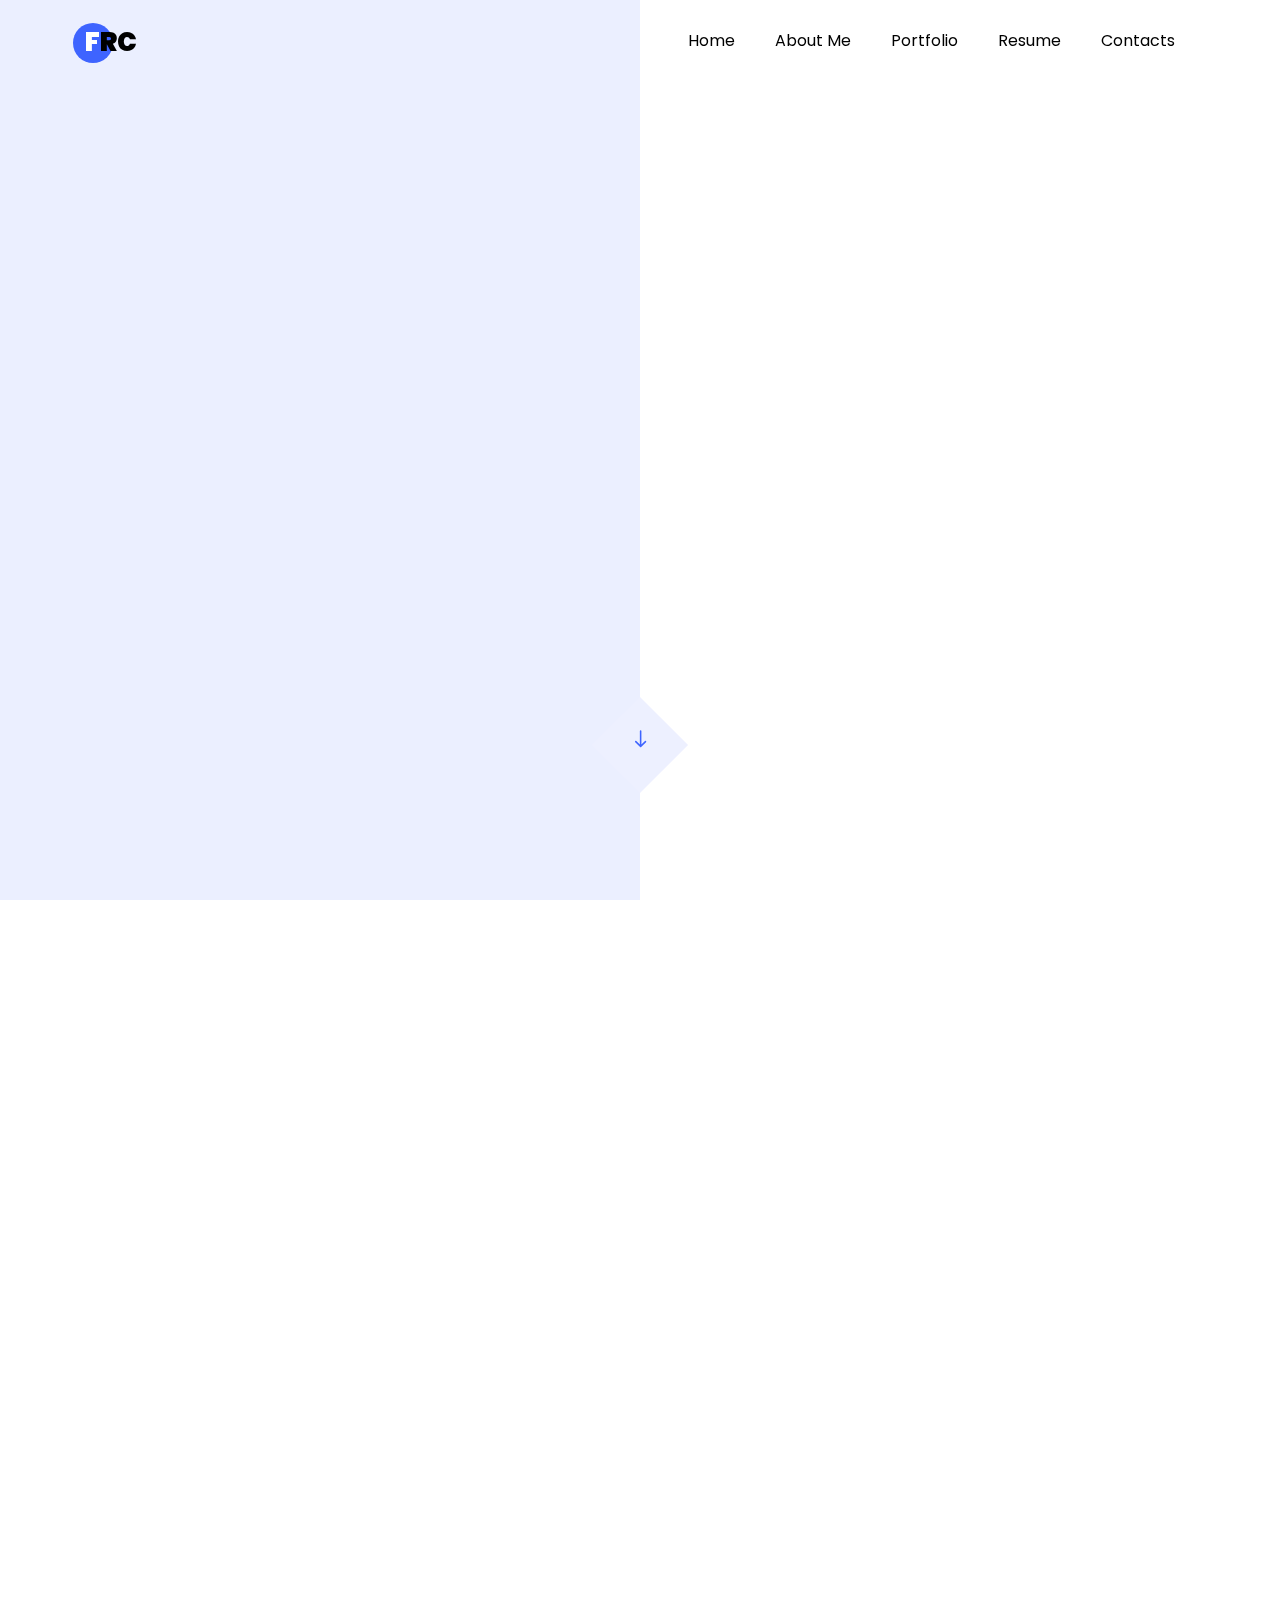
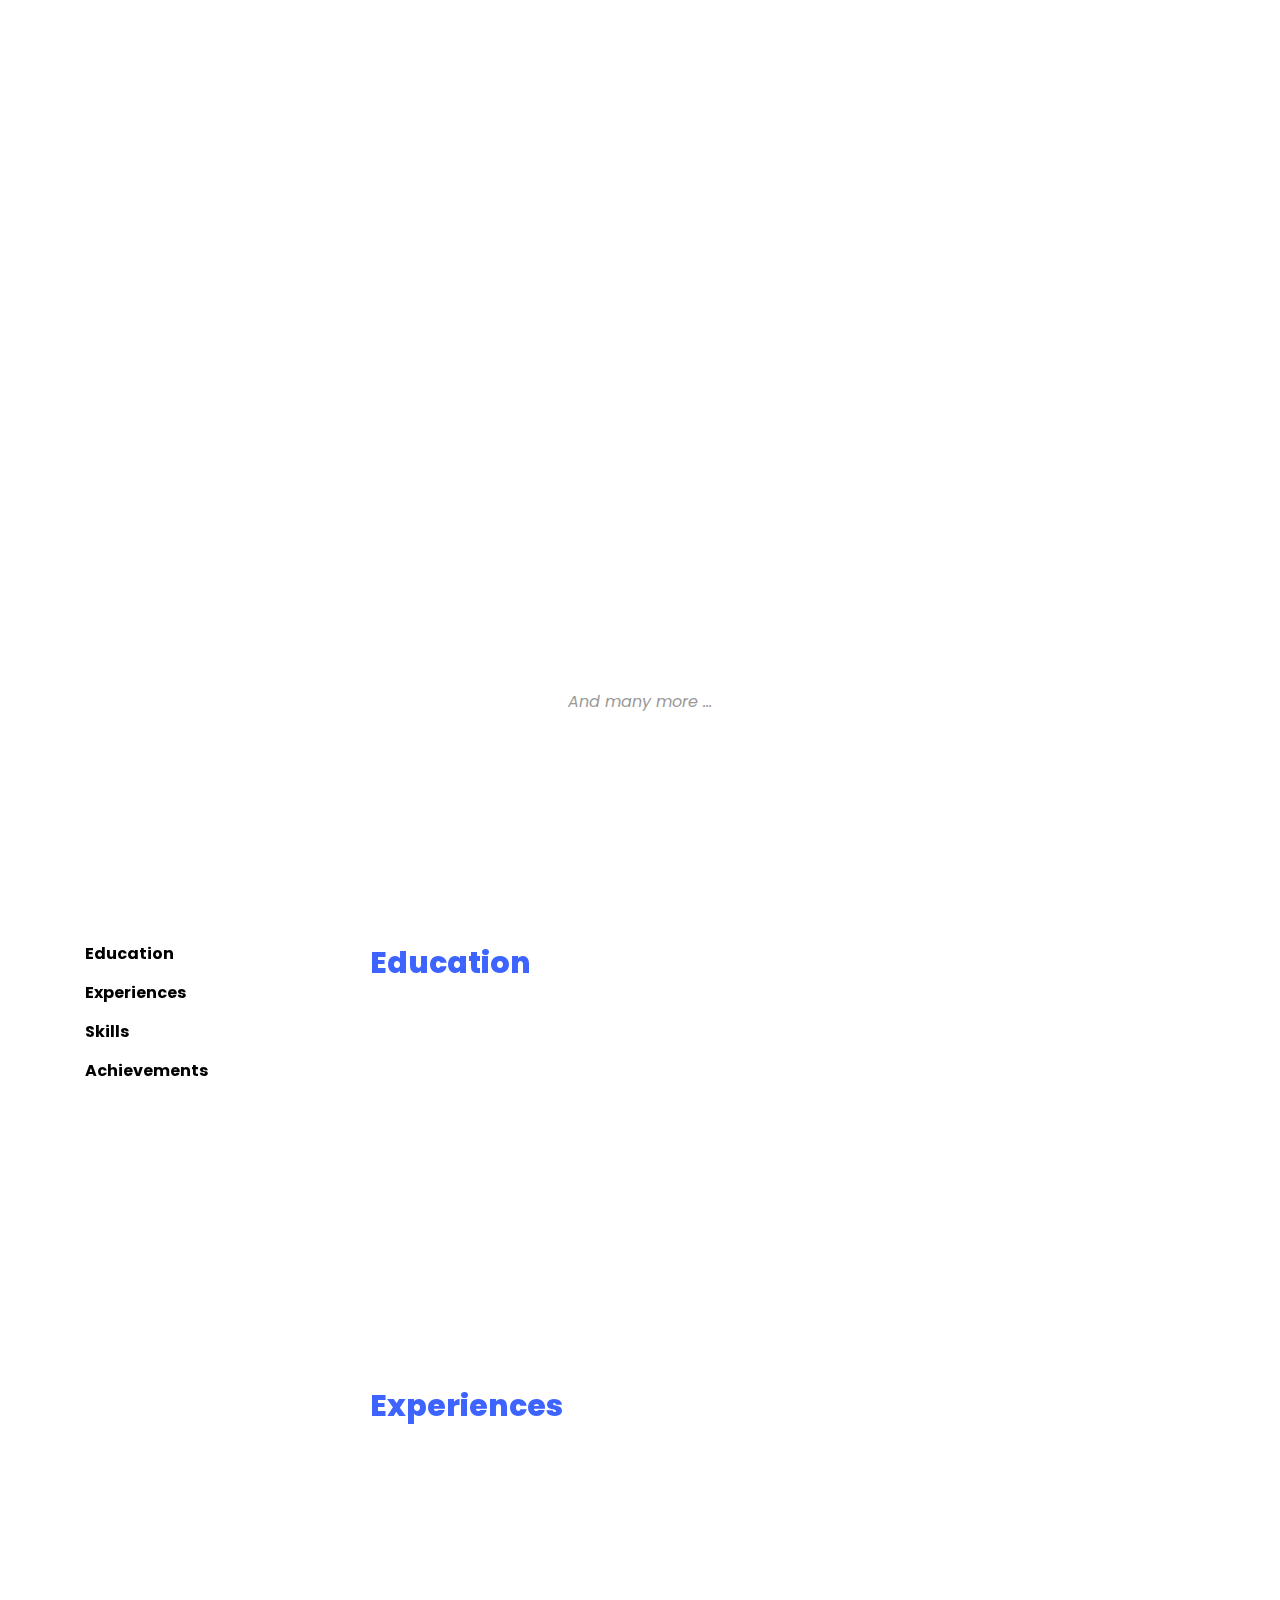
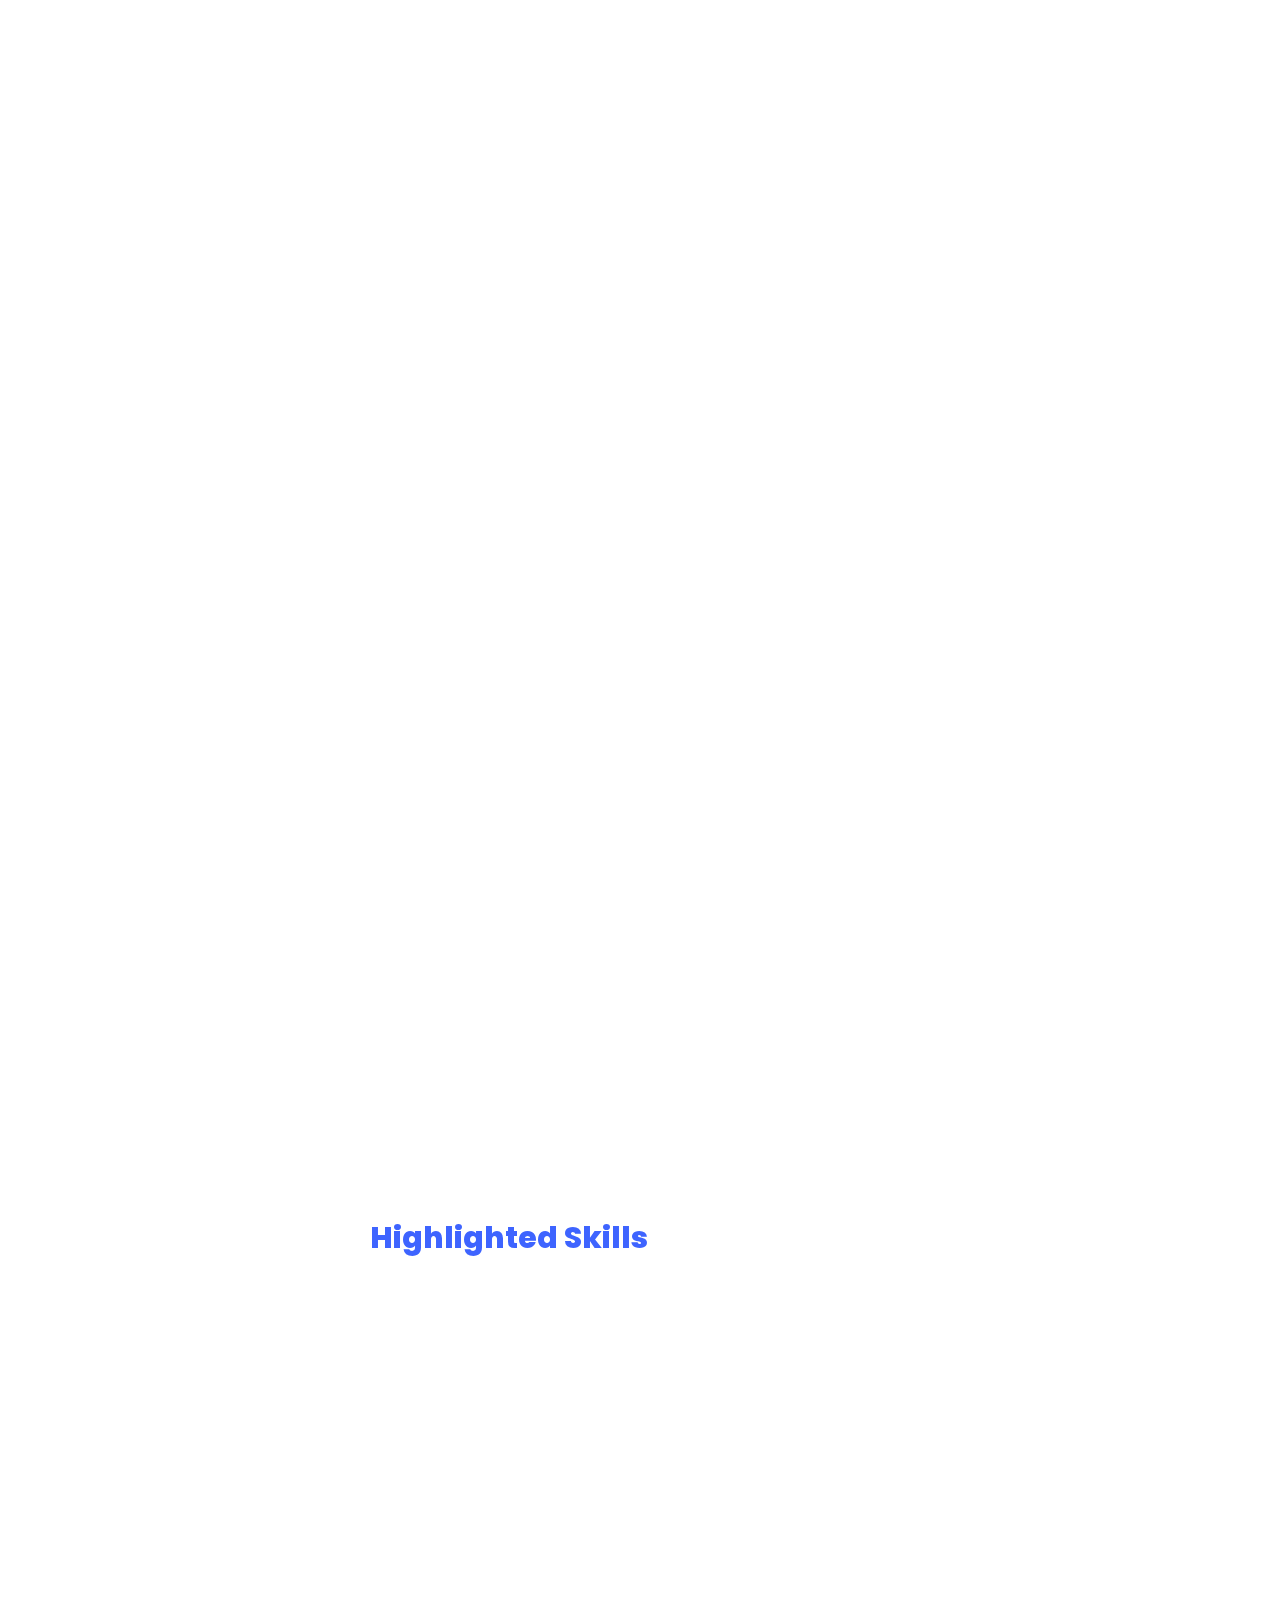
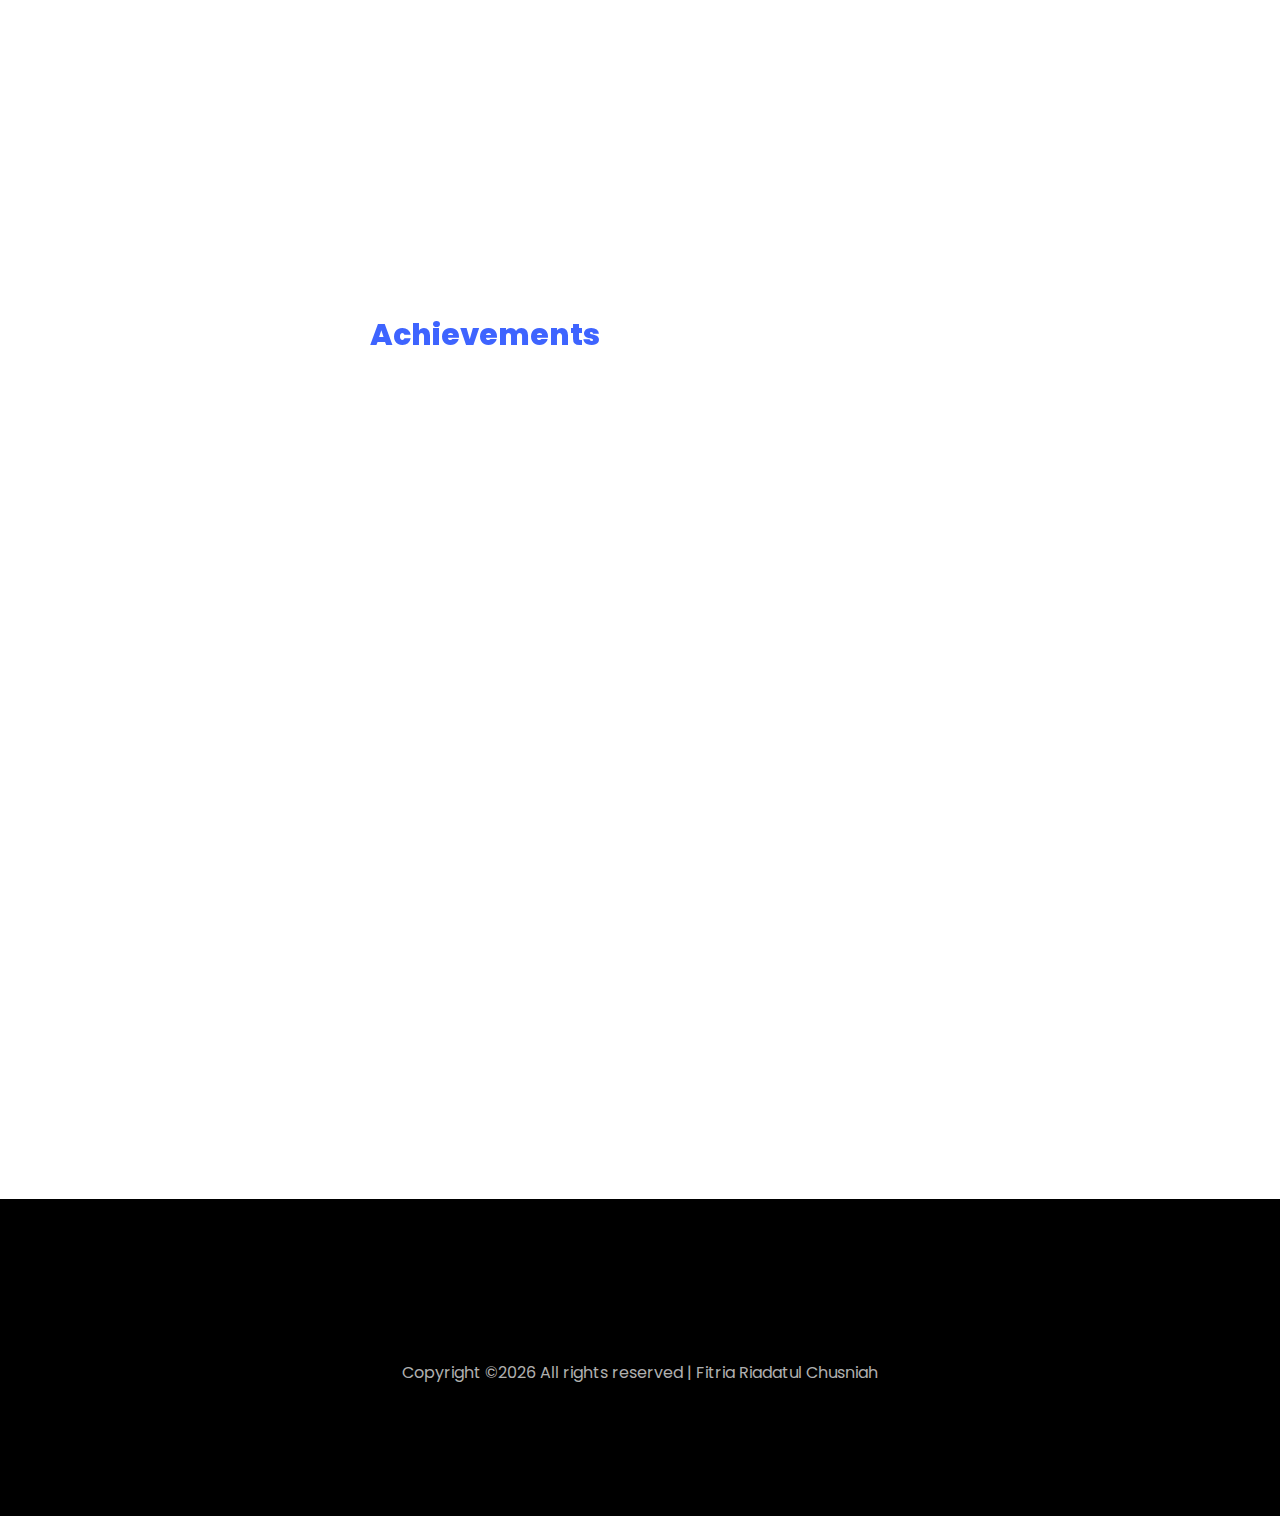
==== commit aaf4bcd9: "Update index.html" ====
--- a/index.html
+++ b/index.html
@@ -101,7 +101,7 @@
 	    			<div class="row justify-content-start pb-3">
 			            <div class="col-md-12 heading-section ftco-animate">
 				          	 <ul class="about-info mt-4 px-md-0 px-2">
-				            	<li class="d-flex"><span>Name</span> <span>: Fitria R. Chusniah [Nia]</span></li>
+				            	<li class="d-flex"><span>Name</span> <span>: Fitria Chusniah [Nia]</span></li>
 				            	<li class="d-flex"><span>Age</span> <span>: 26</span></li>
 				            	<li class="d-flex"><span>Personality</span> <span>: <a href="https://www.16personalities.com/profiles/d9fbb42cc40e6" target="_blank" style="text-decoration: underline;"><b>INTJ-T</b></a></span></li>
 				            	<li class="d-flex"><span>Interest</span> <span>: Books, Movies, Musics, Computers</span></li>
@@ -215,7 +215,7 @@
 									<div class="text pl-3">
 					    				<span class="date">2017-2020</span>
 					    				<h2>Diploma III of Information System</h2>
-					    				<i>Telkom University, Bandung, ID | GPa: 3.93</i>
+					    				<i>Telkom University, Bandung, ID</i>
 					    		</div>
 		    			</div>
 		    			<div class="resume-wrap d-flex ftco-animate">
@@ -234,10 +234,9 @@
 
 					  <div class="resume-wrap d-flex ftco-animate">
 		    				<div class="icon d-flex align-items-center justify-content-center">
-						   		<span class="flaticon-analysis"></span>
+						   	<span class="flaticon-analysis"></span>
 						   	</div>
 						   	<div class="text pl-3">
-			    				<span class="date">Jan 2019 - Now</span>
 			    				<h2>Web Programmer</h2>
 			    				<span class="position">Freelancer</span>
 			    				<p>
@@ -254,7 +253,6 @@
 						   		<span class="flaticon-analysis"></span>
 						   	</div>
 						   	<div class="text pl-3">
-			    				<span class="date">Feb 2022 - Dec 2022</span>
 			    				<h2>Cybersecurity Data Processor</h2>
 			    				<span class="position">BADAN SIBER DAN SANDI NEGARA (BSSN) REPUBLIK INDONESIA</span>
 			    				<p>
@@ -272,7 +270,6 @@
 						    	<span class="flaticon-analysis"></span>
 						    </div>
 						    <div class="text pl-3">
-			    				<span class="date">Januari 2020 - April 2020</span>
 			    				<h2>Student Intern (Junior Programmer)</h2>
 			    				<span class="position">TECHNO INFINITY Bandung</span>
 			    				<p>
@@ -520,7 +517,7 @@
 	          			</div>
 	          			<div>
 		          			<h3 class="mb-4">Website</h3>
-			            	<p>fitriachusniah.github.io</p>
+			            	<p><a href="https://lynk.id/niania_" target="_blank" style="text-decoration: underline;">https://lynk.id/niania_</p>
 		            	</div>
 		          	</div>
 	          	</div>
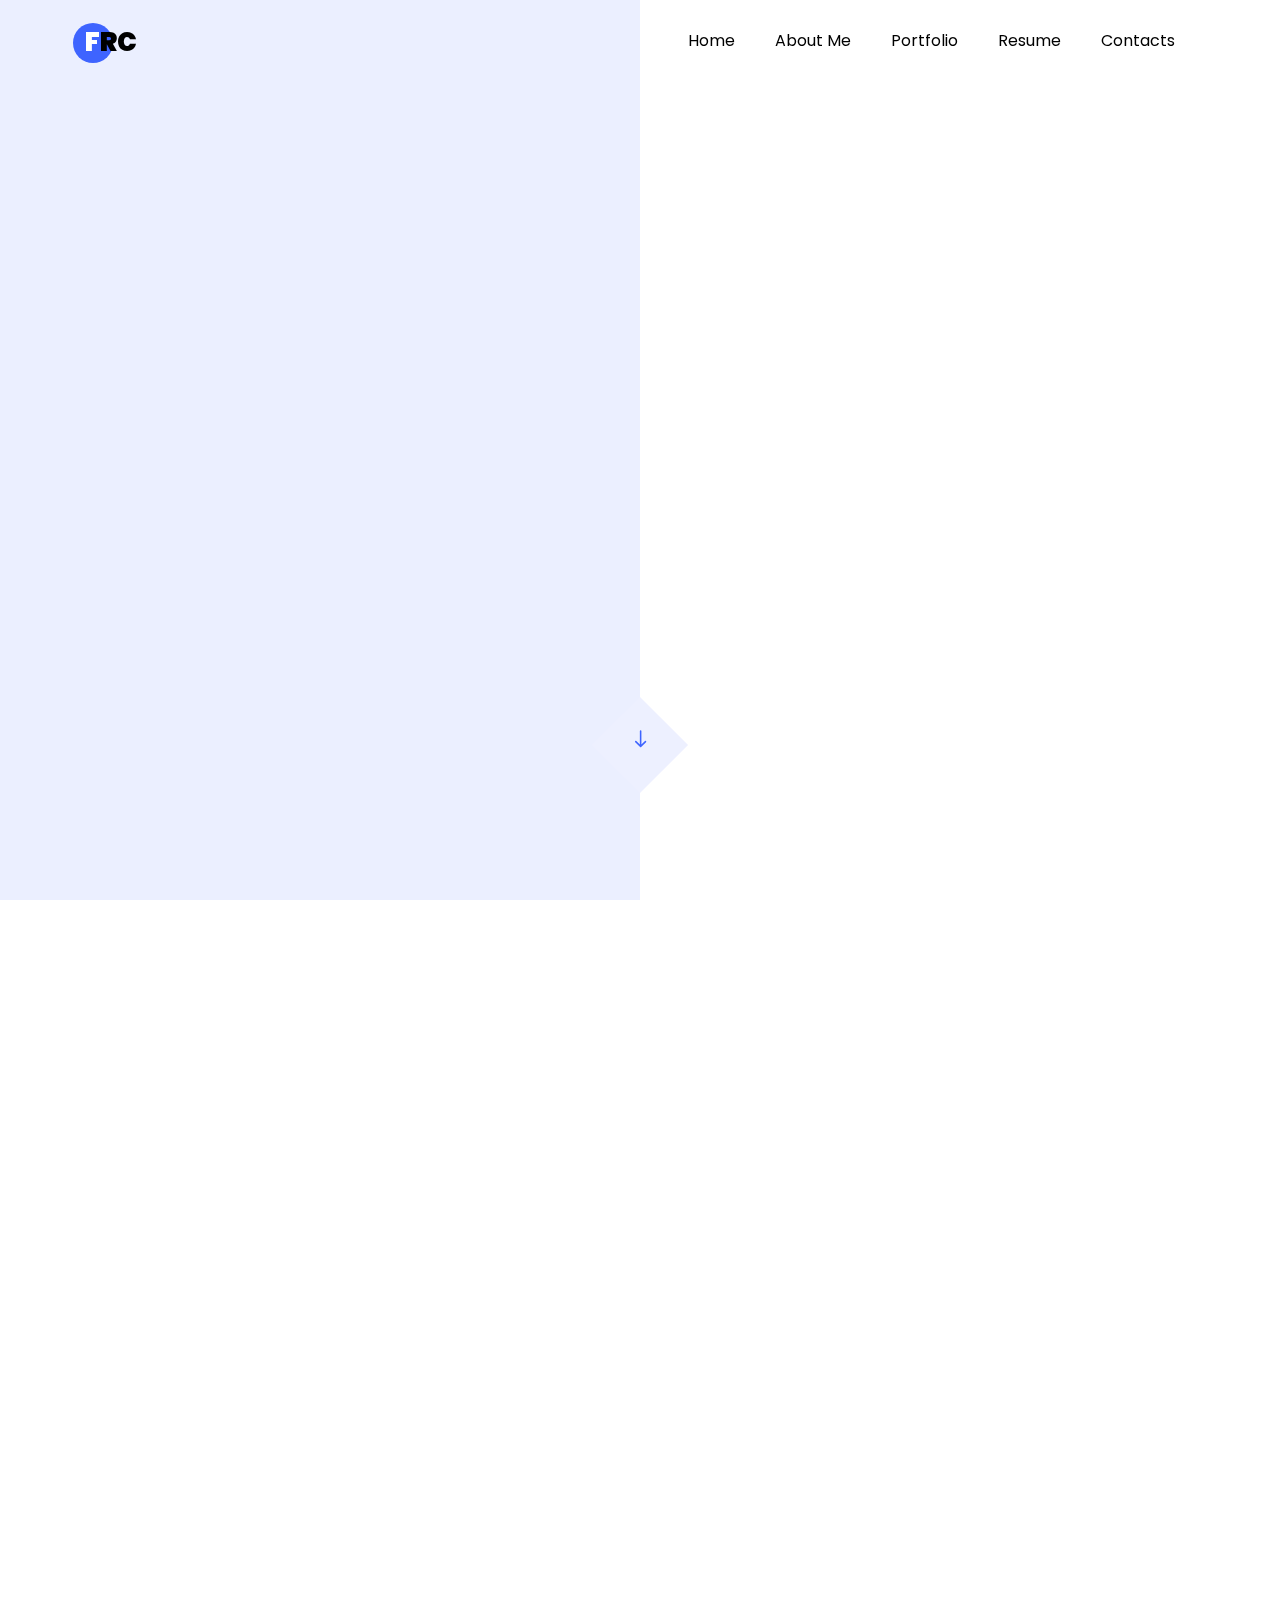
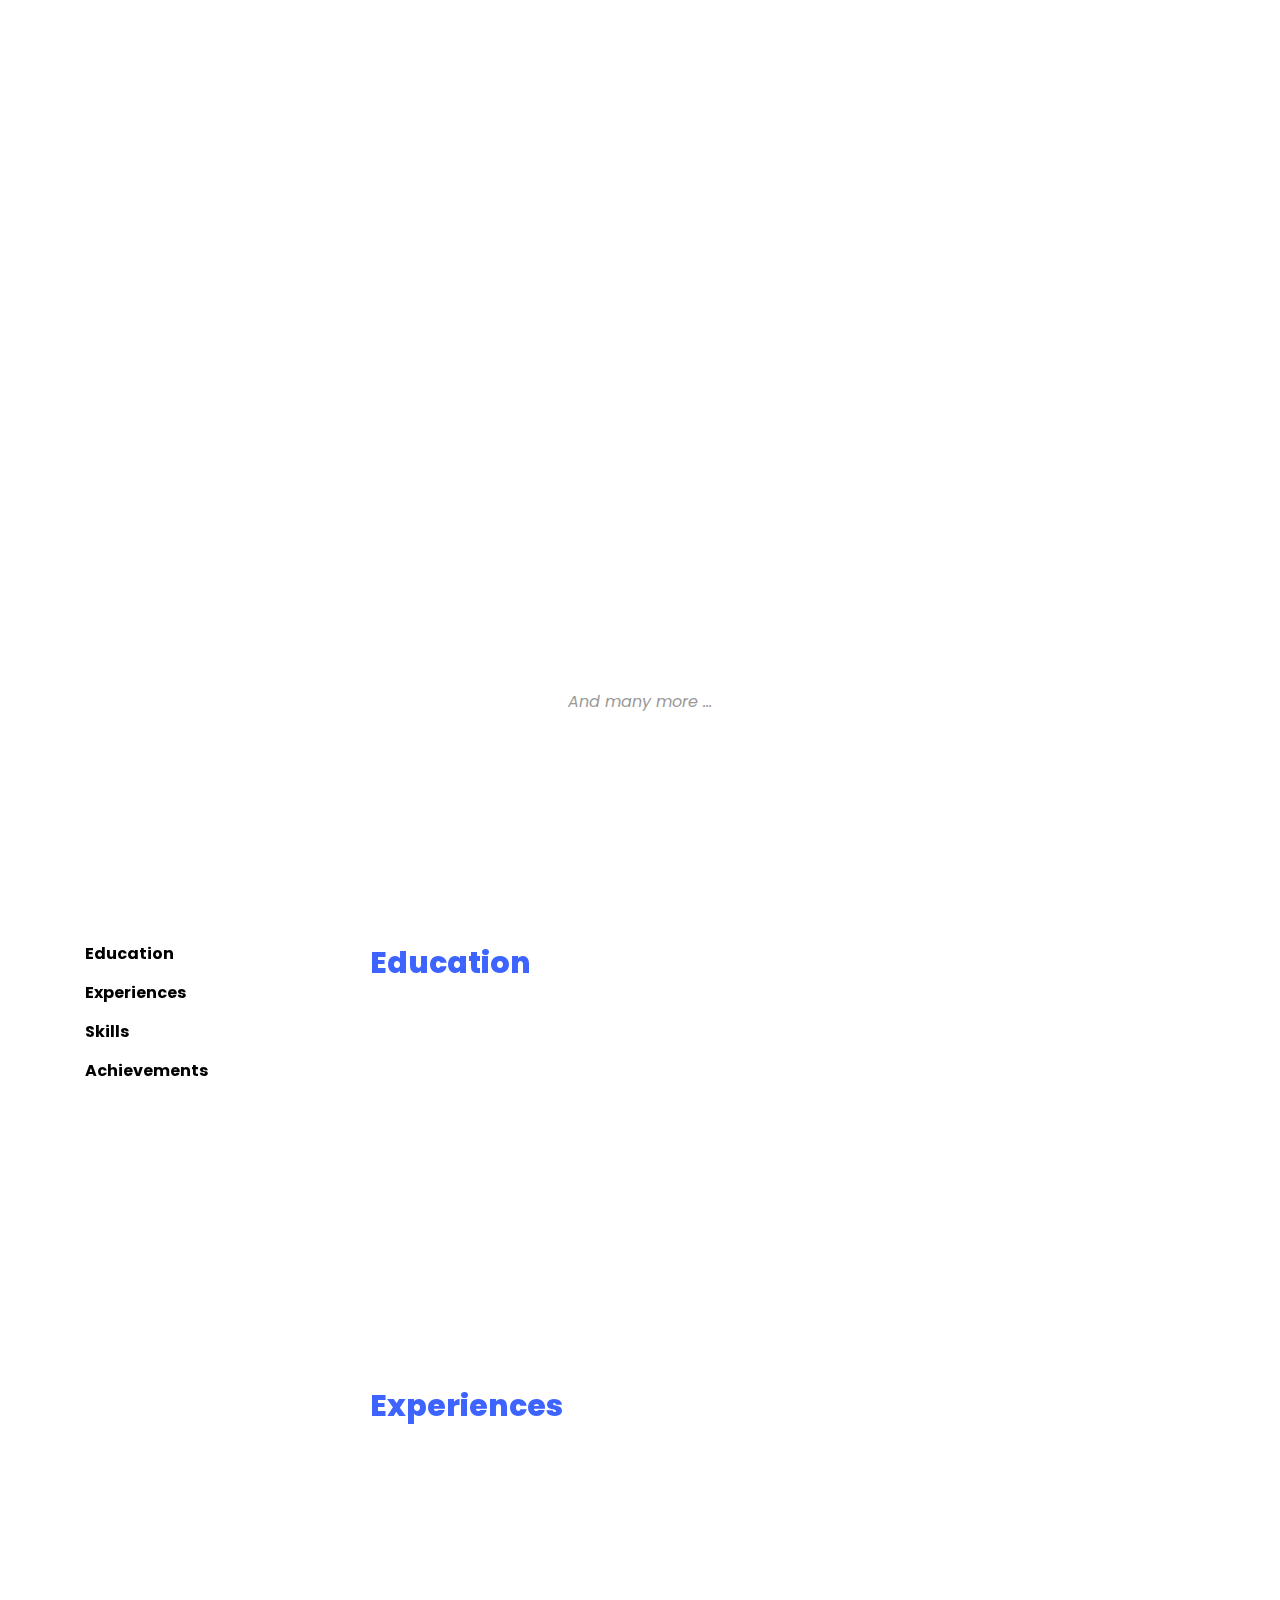
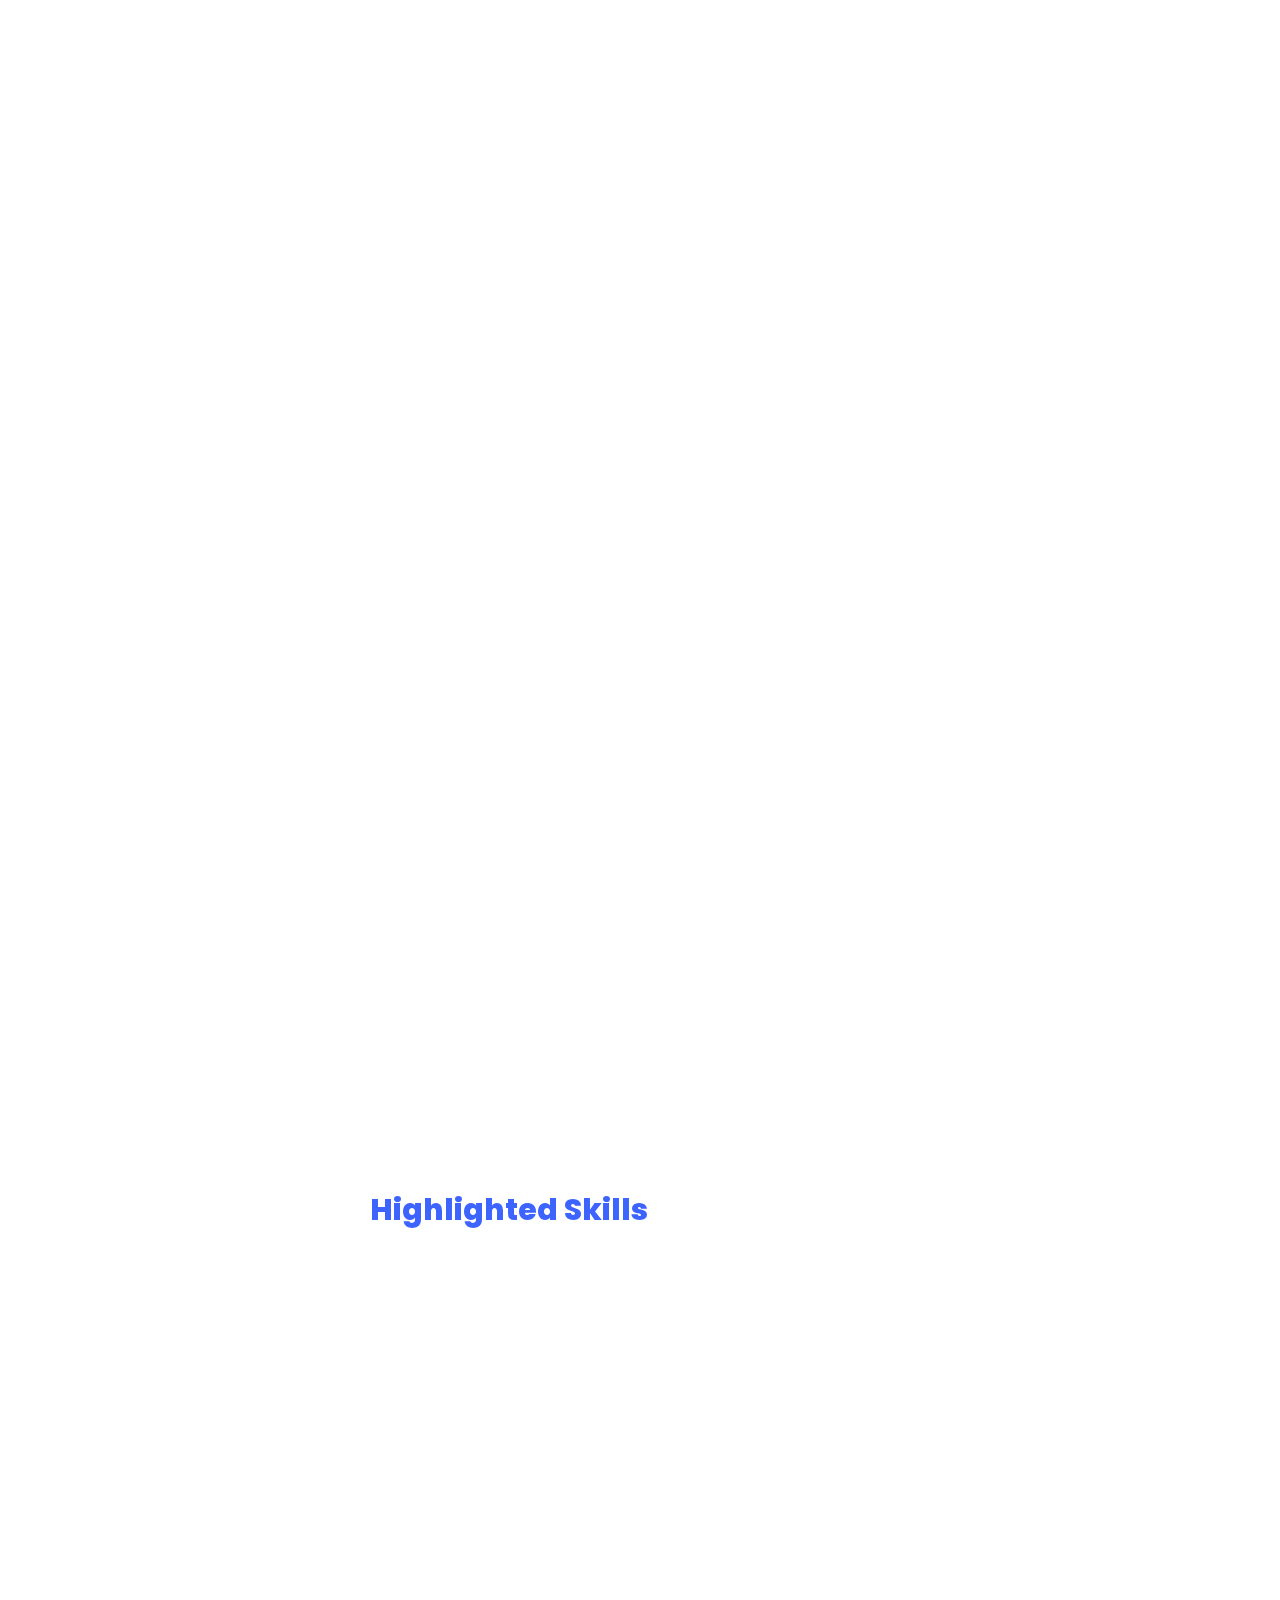
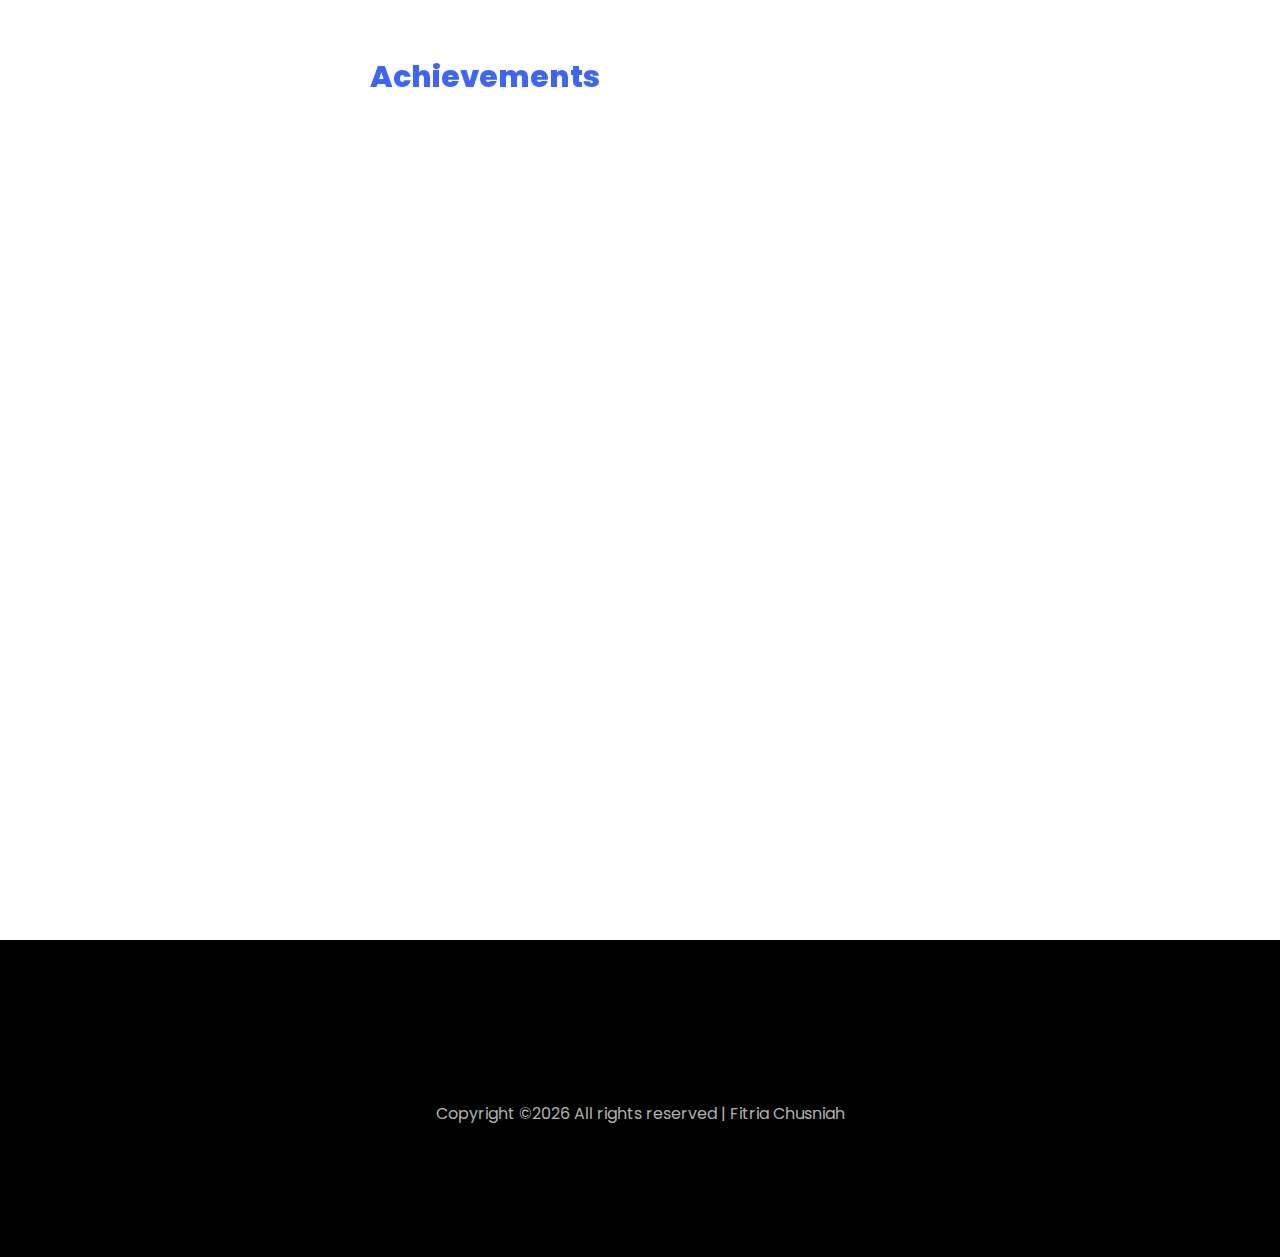
==== commit a02673e9: "Update index.html" ====
--- a/index.html
+++ b/index.html
@@ -287,7 +287,6 @@
 						   		<span class="flaticon-analysis"></span>
 						   	</div>
 						   	<div class="text pl-3">
-			    				<span class="date">2018-2019</span>
 			    				<h2>Practicum Assistant</h2>
 			    				<span class="position">
 			    						Applied Science School Laboratory - Telkom University
@@ -314,117 +313,43 @@
 
 
 						<div class="row">
-							<div class="col-md-6 animate-box">
+							<div class="col-md-4 animate-box">
 								<div class="progress-wrap ftco-animate">
-									<h2 style="color: #0a7cf8">Technical Skills</h2>
-								</div>
-							</div>
-						  			
-							<div class="col-md-6 animate-box">
-								<div class="progress-wrap ftco-animate">
-									<h2 style="color: #0a7cf8">Non-Technical Skills</h2>
-								</div>
-							</div>
-
-							<div class="col-md-6 animate-box">
-								<div class="progress-wrap ftco-animate">
-									<h3>PHP (Codeigniter, Laravel)</h3>
-								</div>
-							</div>
-						  			
-							<div class="col-md-6 animate-box">
-								<div class="progress-wrap ftco-animate">
-									<h3>English</h3>
-								</div>
-							</div>
-
-							<div class="col-md-6 animate-box">
-								<div class="progress-wrap ftco-animate">
-									<h3>HTML, CSS</h3>
-								</div>
-							</div>
-
-							<div class="col-md-6 animate-box">
-								<div class="progress-wrap ftco-animate">
-									<h3>German</h3>
-								</div>
-							</div>
-
-
-							<div class="col-md-6 animate-box">
-								<div class="progress-wrap ftco-animate">
-									<h3>SQL</h3>
-								</div>
-							</div>
-
-							<div class="col-md-6 animate-box">
-								<div class="progress-wrap ftco-animate">
-									<h3>Teamwork</h3>
-								</div>
-							</div>
-
-							<div class="col-md-6 animate-box">
-								<div class="progress-wrap ftco-animate">
-									<h3>Git</h3>
-								</div>
-							</div>	
-
-							<div class="col-md-6 animate-box">
-								<div class="progress-wrap ftco-animate">
-									<h3>Communication & Public Speaking</h3>
-								</div>
-							</div>
-
-							<div class="col-md-6 animate-box">
-								<div class="progress-wrap ftco-animate">
-									<h3>Microsoft Word</h3>
-								</div>
-							</div>
-
-							<div class="col-md-6 animate-box">
-								<div class="progress-wrap ftco-animate">
-									<h3>Fast Learner</h3>
-								</div>
-							</div>
-
-							<div class="col-md-6 animate-box">
-								<div class="progress-wrap ftco-animate">
-									<h3>Micosoft Excel</h3>
-								</div>
-							</div>
-
-							<div class="col-md-6 animate-box">
-								<div class="progress-wrap ftco-animate">
-									<h3>Critical & Analytical Thinking</h3>
+									<h2 style="color: #0a7cf8">Hard Skills</h2>
+										
+											<h3>PHP - Codeigniter, Laravel</h3>
+											<h3>HTML, CSS</h3>
+											<h3>SQL</h3>
+											<h3>Javascript</h3>
+											<h3>Git</h3>
+											<h3>Microsoft Office</h3>
+										
 								</div>
 							</div>
 							
-
-							<div class="col-md-6 animate-box">
+							<div class="col-md-4 animate-box">
 								<div class="progress-wrap ftco-animate">
-									<h3>Micosoft Power Point</h3>
-								</div>
-							</div>
-
-							<div class="col-md-6 animate-box">
-								<div class="progress-wrap ftco-animate">
+									<h2 style="color: #0a7cf8">Soft Skills</h2>
+									<h3>Teamwork</h3>
+									<h3>Communication</h3>
+									<h3>Fast Learner</h3>
+									<h3>Adaptability</h3>
 									<h3>Problem Solving</h3>
-								</div>
-							</div>
-
-							<div class="col-md-6 animate-box">
-								<div class="progress-wrap ftco-animate">
-									<h3>Microsoft Access</h3>
-								</div>
-							</div>
-													
-
-							<div class="col-md-6 animate-box">
-								<div class="progress-wrap ftco-animate">
 									<h3>Punctuality</h3>
 								</div>
 							</div>
+
+							<div class="col-md-4 animate-box">
+								<div class="progress-wrap ftco-animate">
+									<h2 style="color: #0a7cf8">Language</h2>
+									<h3>Bahasa Indonesia - Native</h3>
+									<h3>English - C1</h3>
+									<h3>Deutsch - B1 </h3>
+								</div>
+							</div>
+
 						</div>
+
 					</div>
 					<!-- Skill End -->
 
@@ -477,7 +402,7 @@
 	    	</div>
 
 	        <div class="row d-flex contact-info mb-5">
-	          	<div class="col-md-6 col-lg-3 d-flex ftco-animate">
+	          	<div class="col-md-6 col-lg-4 d-flex ftco-animate">
 		          	<div class="align-self-stretch box text-center p-4 shadow">
 		          		<div class="icon d-flex align-items-center justify-content-center">
 		          			<span class="icon-map-signs"></span>
@@ -488,18 +413,7 @@
 				        </div>
 			        </div>
 	          	</div>
-	        	<div class="col-md-6 col-lg-3 d-flex ftco-animate">
-	          		<div class="align-self-stretch box text-center p-4 shadow">
-	          			<div class="icon d-flex align-items-center justify-content-center">
-	          				<span class="icon-phone2"></span>
-	          			</div>
-	          			<div>
-		          			<h3 class="mb-4">Contact Number</h3>
-			            	<p>+62851-2101-3021</p>
-		            	</div>
-		          </div>
-	          	</div>
-	          	<div class="col-md-6 col-lg-3 d-flex ftco-animate">
+	          	<div class="col-md-6 col-lg-4 d-flex ftco-animate">
 	          		<div class="align-self-stretch box text-center p-4 shadow">
 	          			<div class="icon d-flex align-items-center justify-content-center">
 	          				<span class="icon-paper-plane"></span>
@@ -510,7 +424,7 @@
 			          	</div>
 		          	</div>
 	          	</div>
-	          	<div class="col-md-6 col-lg-3 d-flex ftco-animate">
+	          	<div class="col-md-6 col-lg-4 d-flex ftco-animate">
 	          		<div class="align-self-stretch box text-center p-4 shadow">
 	          			<div class="icon d-flex align-items-center justify-content-center">
 	          				<span class="icon-globe"></span>
@@ -534,7 +448,7 @@
 	        <div class="row">
 	            <div class="col-md-12 text-center">
 	            	<p>
-	  				<a href="Reveal/index.html">Copyright</a> &copy;<script>document.write(new Date().getFullYear());</script> All rights reserved | Fitria Riadatul Chusniah
+	  				<a href="Reveal/index.html">Copyright</a> &copy;<script>document.write(new Date().getFullYear());</script> All rights reserved | Fitria Chusniah
 	 				</p>
 	          	</div>
 	        </div>
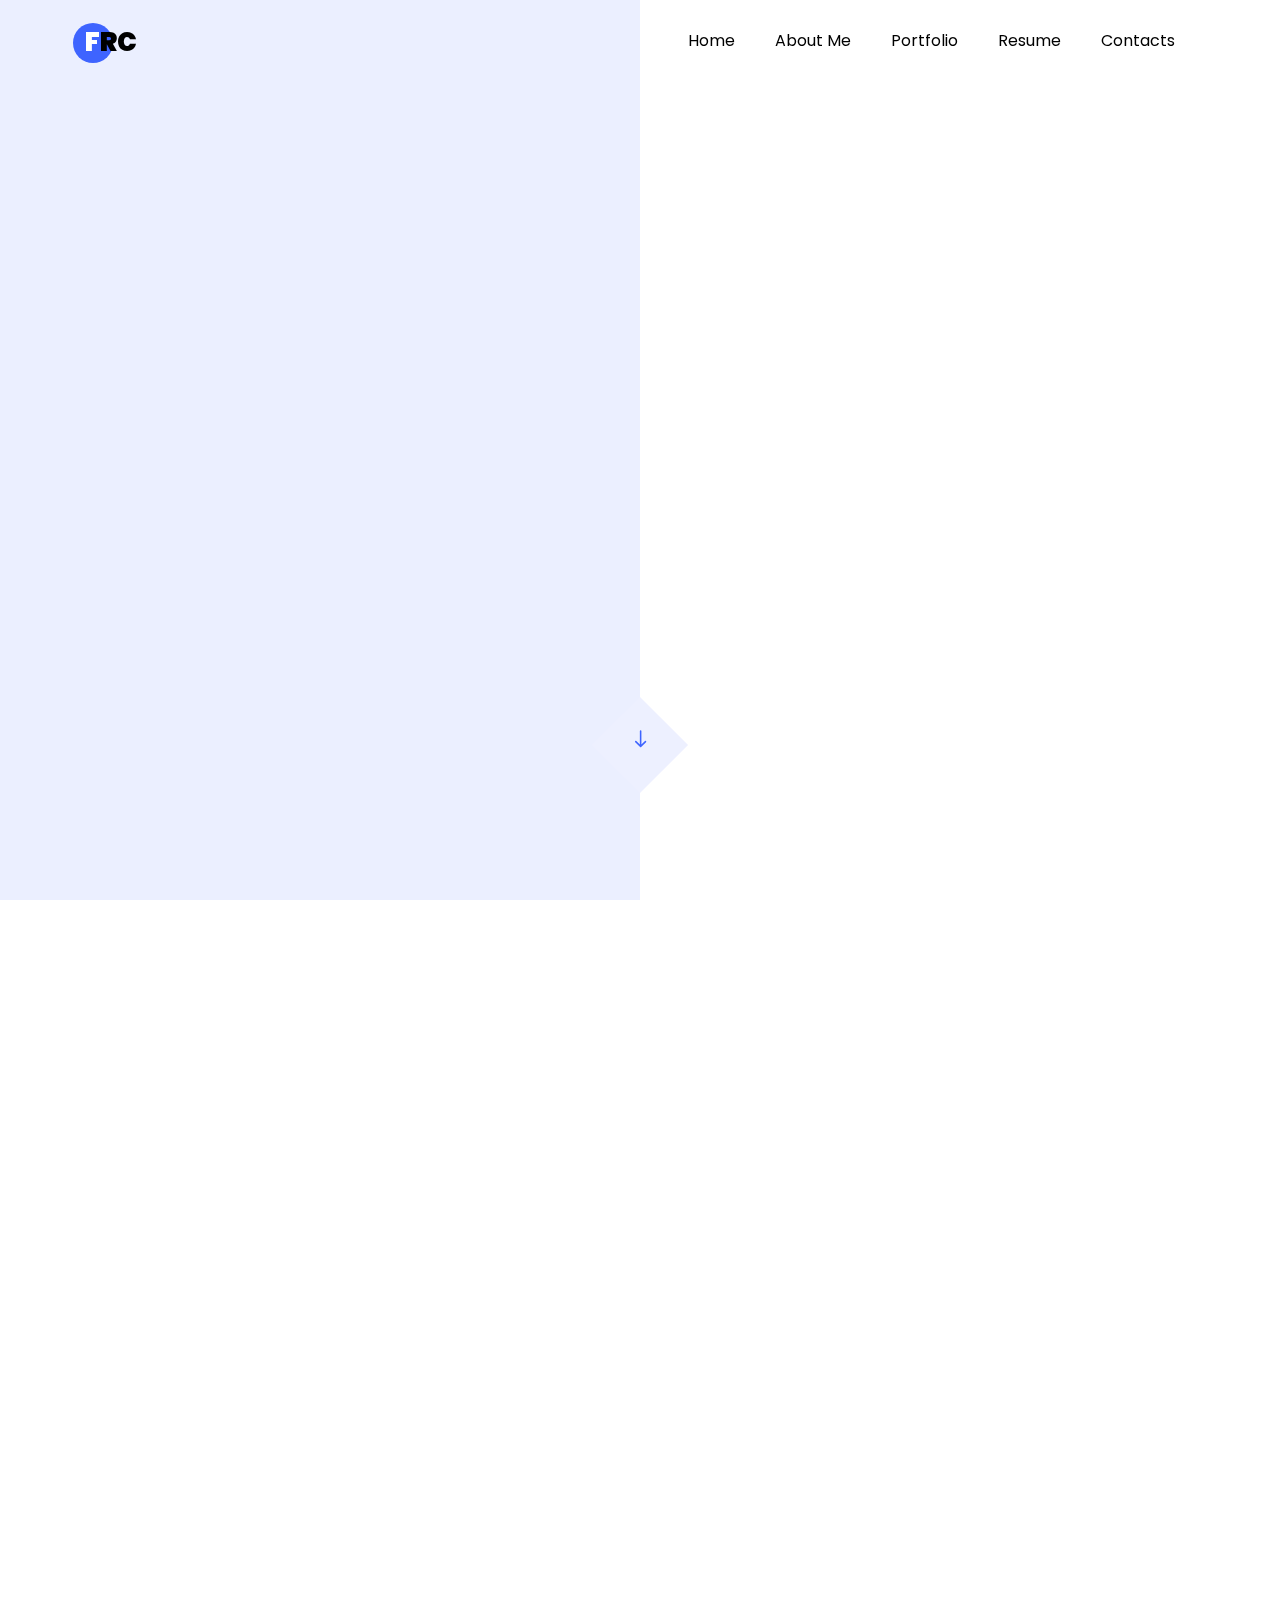
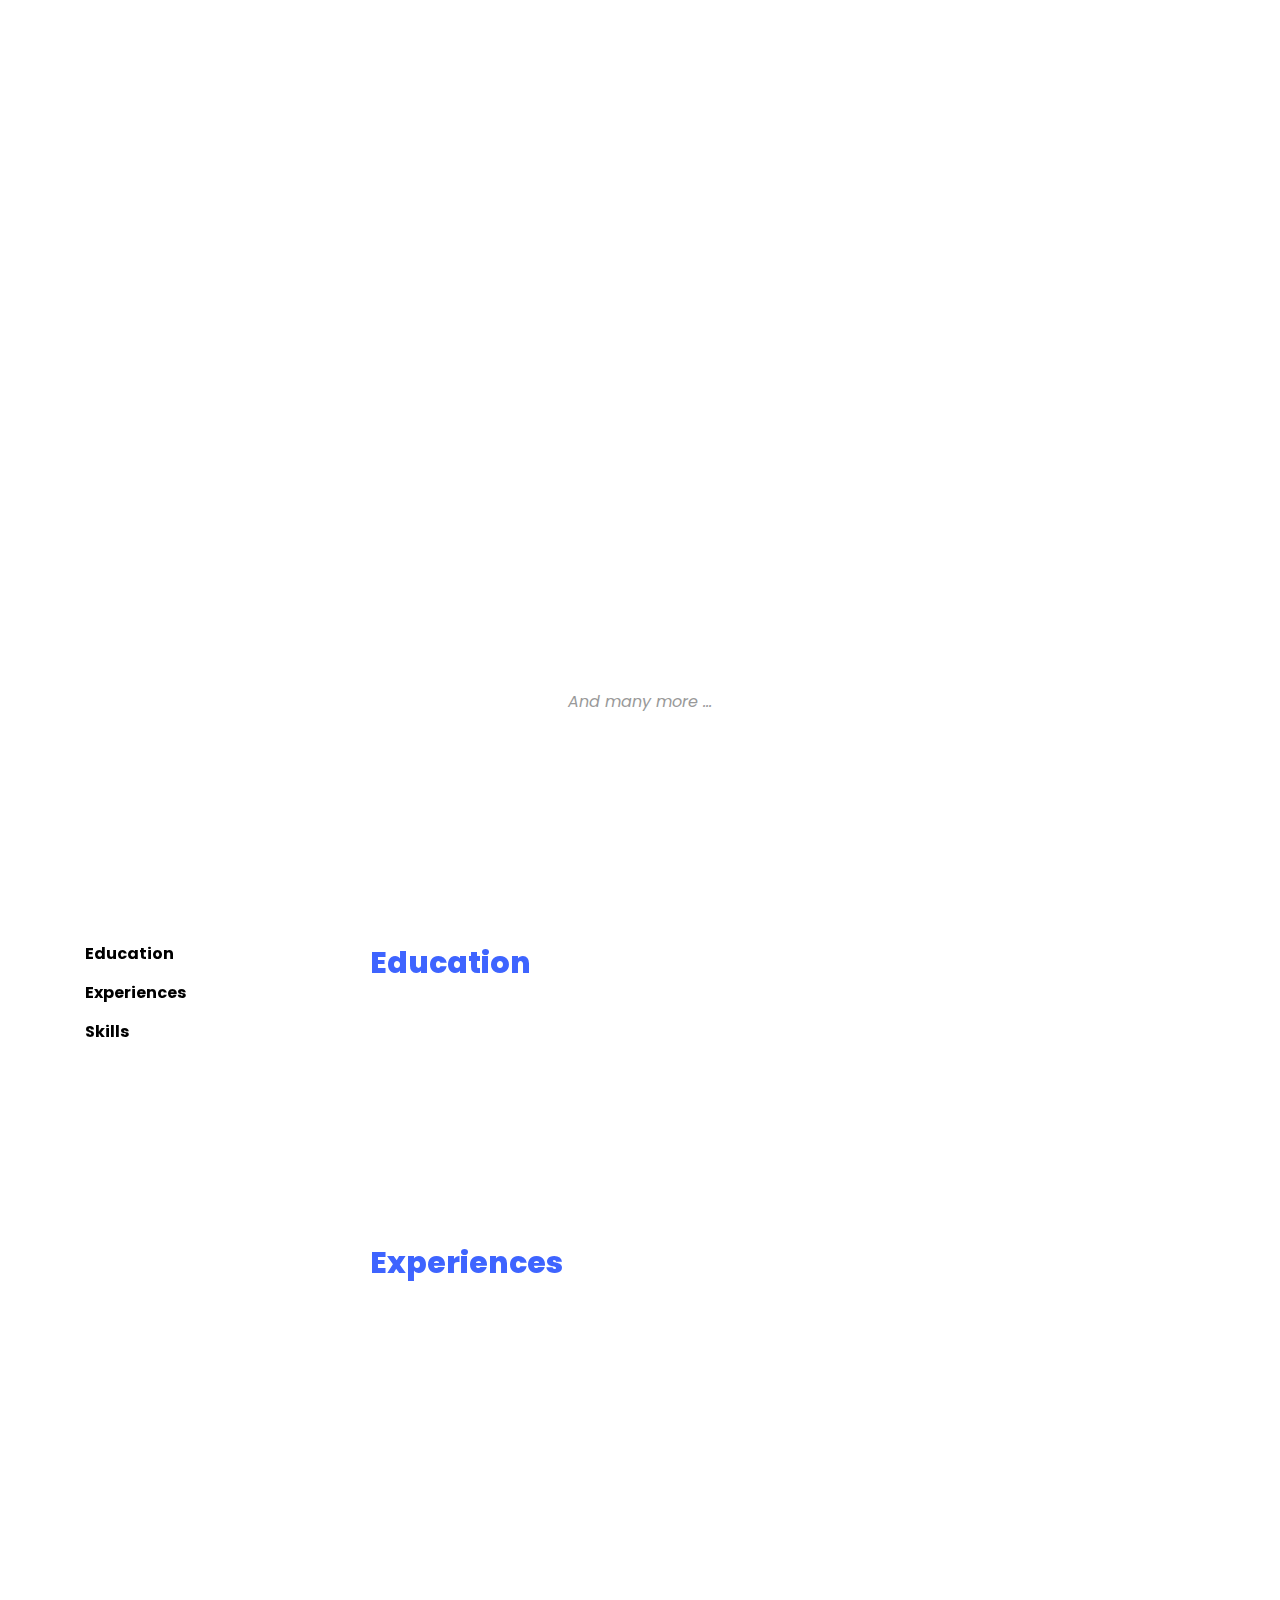
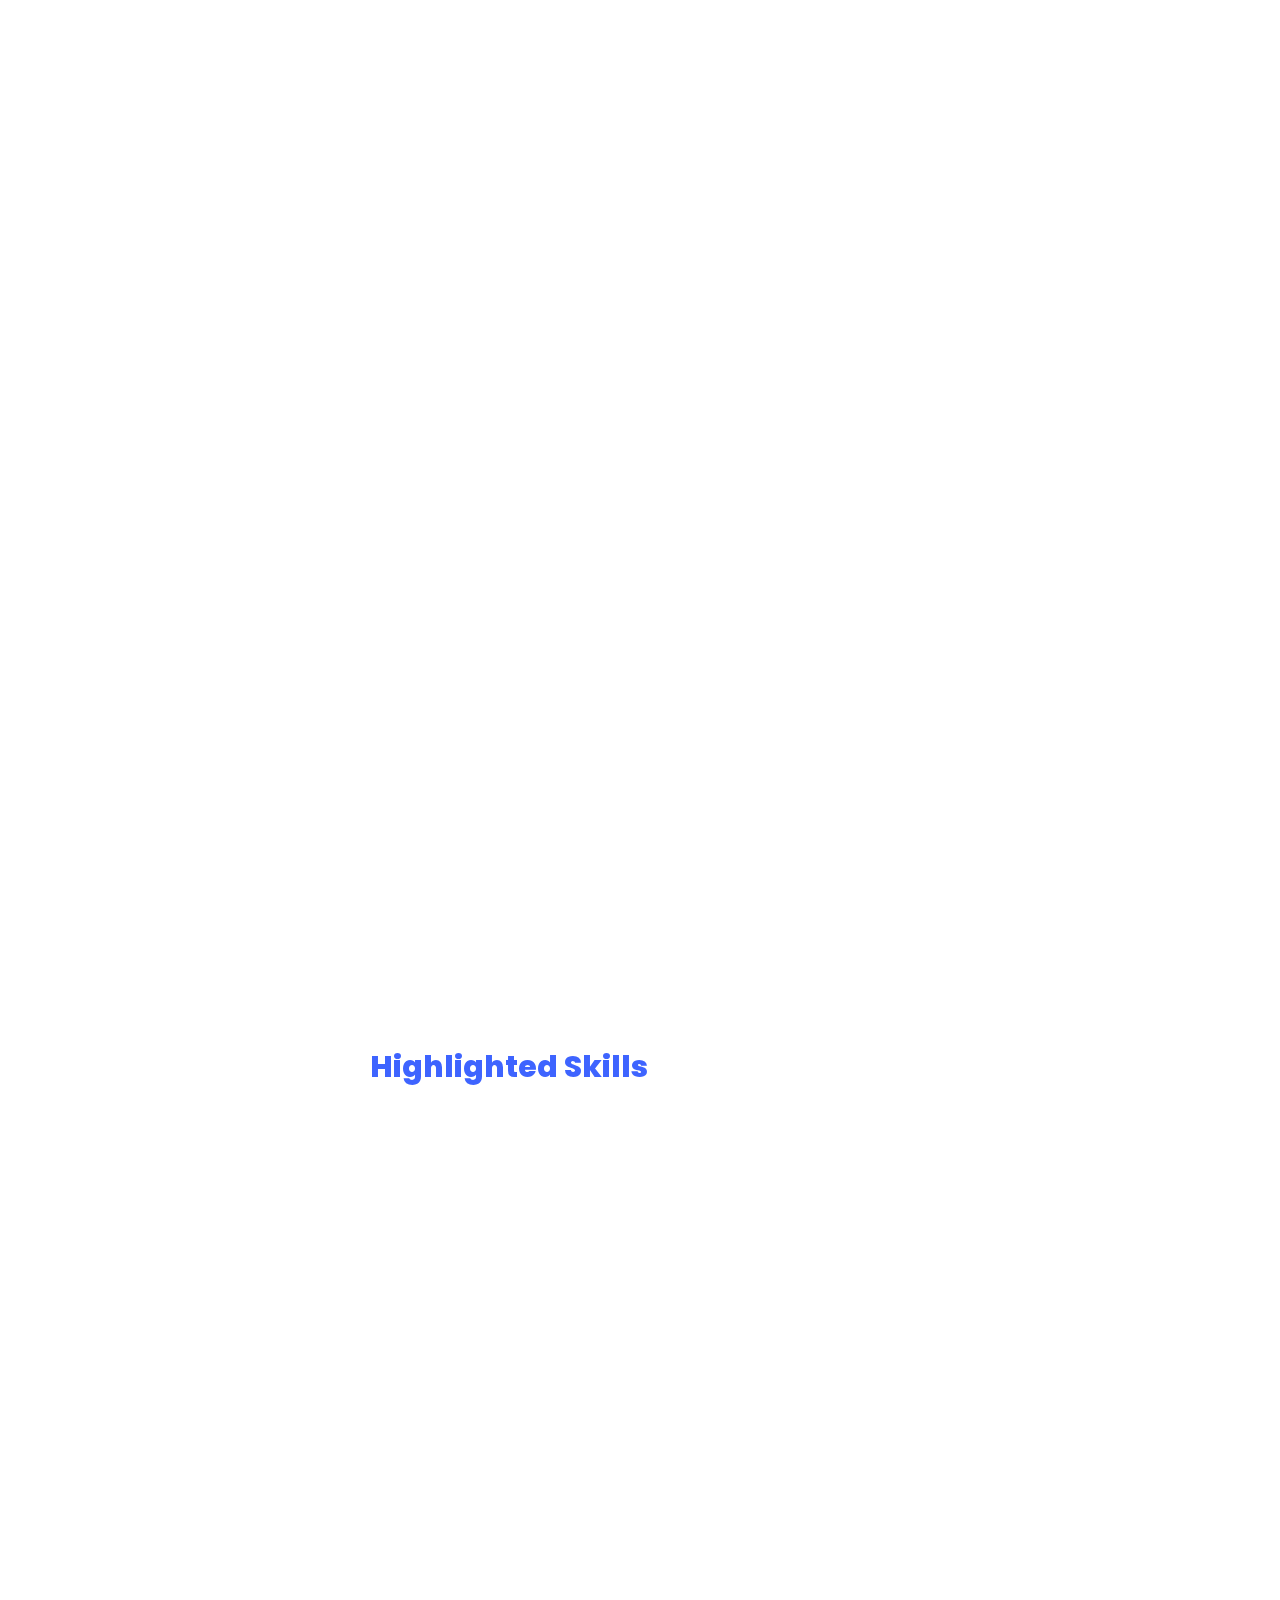
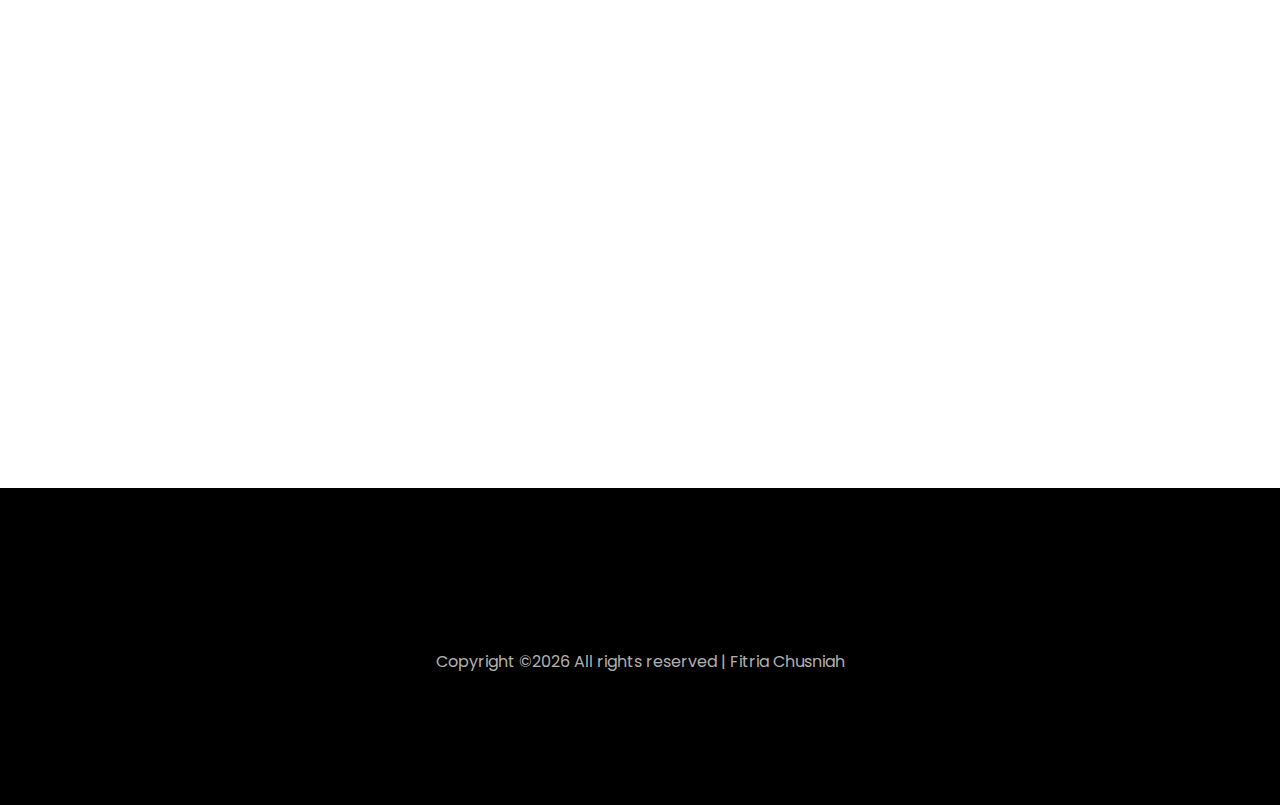
==== commit 7c6e872a: "Update index.html" ====
--- a/index.html
+++ b/index.html
@@ -201,7 +201,7 @@
 		     			    <li><a href="#page-1">Education</a></li>
 		     			    <li><a href="#page-2">Experiences</a></li>
 		     			    <li><a href="#page-3">Skills</a></li>
-		     			    <li><a href="#page-4">Achievements</a></li>
+<!-- 		     			    <li><a href="#page-4">Achievements</a></li> -->
 		     			    <!-- <li><a href="#page-5">Download My Resume</a></li> -->
 						</ul>
 				    </nav>
@@ -209,22 +209,15 @@
 
 				<div class="col-md-9">
 					<!-- Education Start -->
-				    <div id="page-1" class= "page one">
+				    	<div id="page-1" class= "page one">
 					  	<h2 class="heading">Education</h2>
-					    <div class="resume-wrap d-flex ftco-animate">
-									<div class="text pl-3">
+					    	<div class="resume-wrap d-flex ftco-animate">
+							<div class="text pl-3">
 					    				<span class="date">2017-2020</span>
 					    				<h2>Diploma III of Information System</h2>
 					    				<i>Telkom University, Bandung, ID</i>
 					    		</div>
-		    			</div>
-		    			<div class="resume-wrap d-flex ftco-animate">
-							    <div class="text pl-3">
-				    				<span class="date">2013-2016</span>
-				    				<h2>Software Engineering</h2>
-				    				<i>Vocational High School 1 Kepanjen, Malang, ID</i>
-			    				</div>
-		    			</div>
+		    				</div>
 					</div>
 					<!-- Education End -->
 
@@ -354,7 +347,7 @@
 					<!-- Skill End -->
 
 				    <!-- Achievement Start -->				
-					<div id="page-4" class= "page four">
+<!-- 					<div id="page-4" class= "page four">
 					    <h2 class="heading">Achievements</h2>
 						    <div class="resume-wrap d-flex ftco-animate">
 							    	<div class="icon d-flex align-items-center justify-content-center">
@@ -374,7 +367,7 @@
 				    					<span class="position">Hackathon 2019 :hackBDGweather Competition</span>
 			    					</div>
 		    				</div>
-					</div>
+					</div> -->
 					<!-- Achievement End -->	
 
 <!-- 					<div id="page-5" class= "page five">
